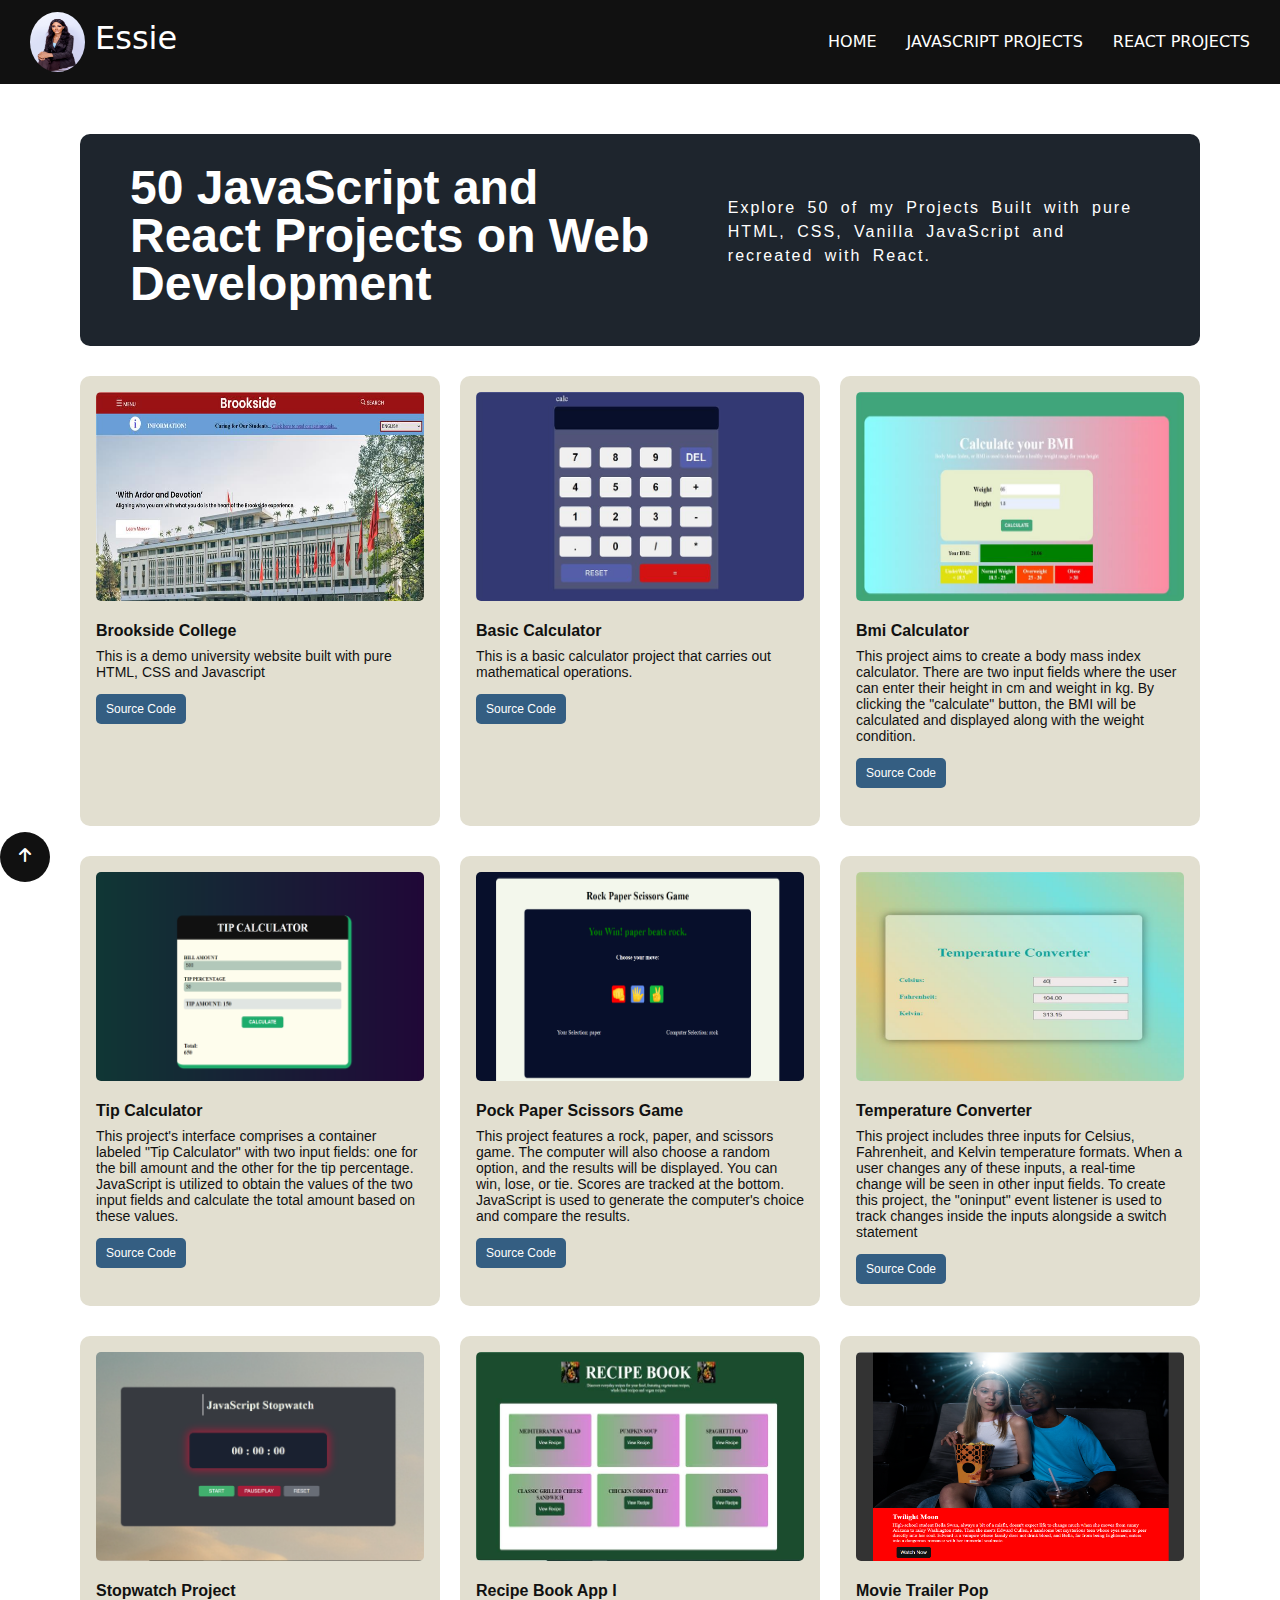
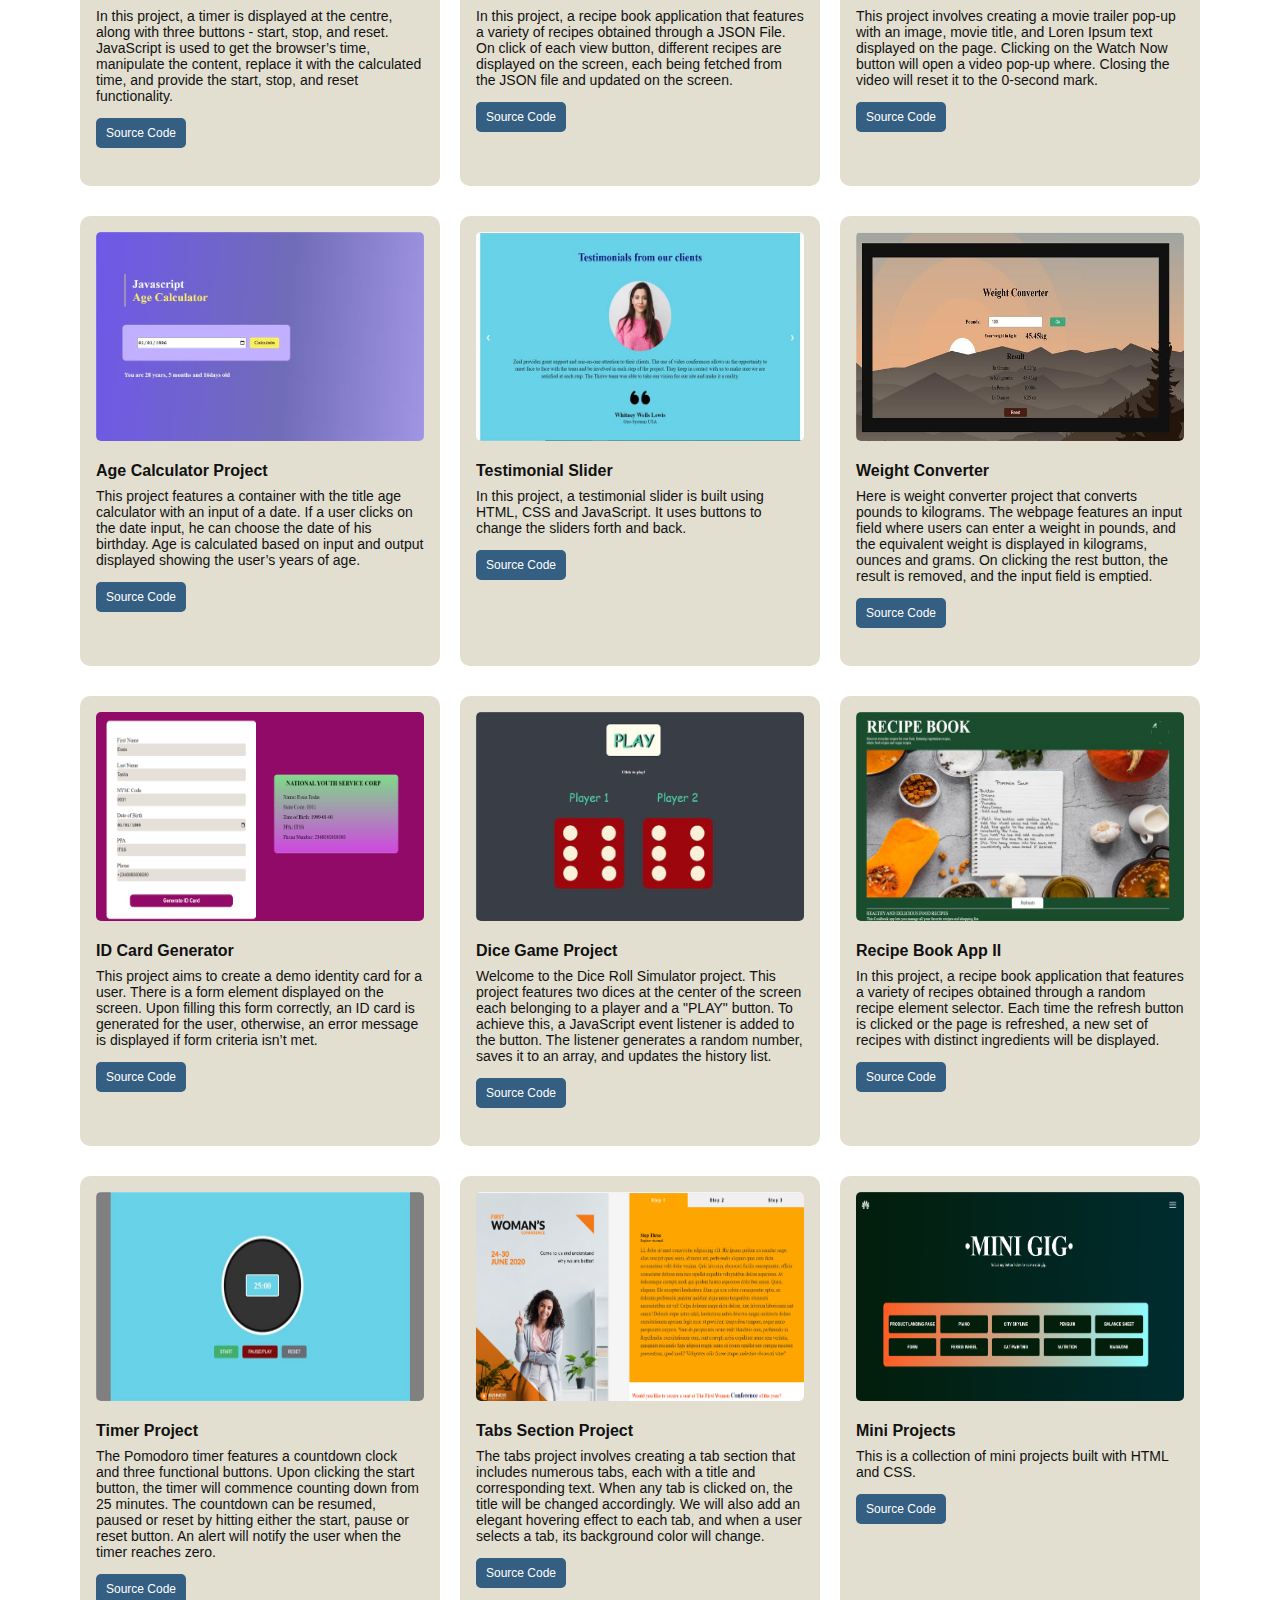
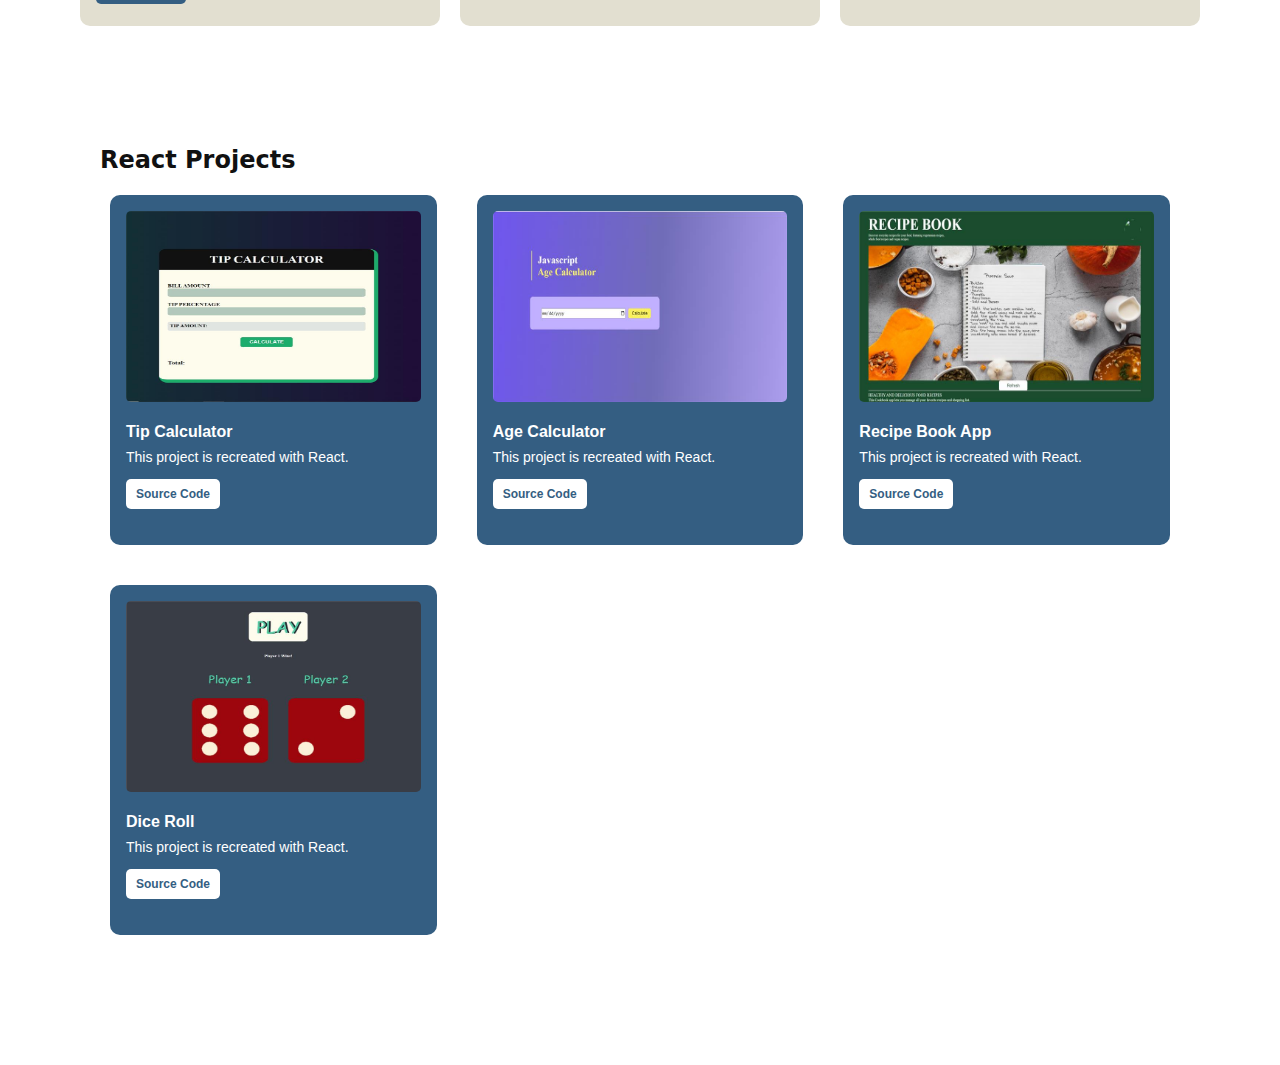
==== projects.html @ 8a85600b "Update projects.html" ====
<!DOCTYPE html>
<html lang="en">
<head>
    <meta charset="UTF-8">
    <meta name="viewport" content="width=device-width, initial-scale=1.0">
    <link rel="preconnect" href="https://fonts.googleapis.com">
    <link rel="preconnect" href="https://fonts.gstatic.com" crossorigin>
    <link href="https://fonts.googleapis.com/css2?family=EB+Garamond:ital,wght@0,400..800;1,400..800&display=swap" rel="stylesheet">
    
    <link href="https://cdn.jsdelivr.net/npm/bootstrap@5.3.3/dist/css/bootstrap.min.css" rel="stylesheet" integrity="sha384-QWTKZyjpPEjISv5WaRU9OFeRpok6YctnYmDr5pNlyT2bRjXh0JMhjY6hW+ALEwIH" crossorigin="anonymous">
    <link rel="stylesheet" href="https://cdnjs.cloudflare.com/ajax/libs/font-awesome/6.0.0-beta3/css/all.min.css">
    <link rel="icon" href="images/essie.jpg">
    <link rel="stylesheet" href="assets/css/styles.css">
    <link rel="stylesheet" href="assets/css/projects.css">
    <title>Essie/Projects</title>
</head>
<body>
    <div class="container-fluid">
        <div class="nav">
            <nav>
                <div class="flex">
                    <div class="navFlex">
                        <div class="img"><img class="logo" src="images/essie.jpg" alt=""></div>
                        <h2><a href="index.html" id="nametag">Essie</a></h2>
                    </div>
                    <div class="navFlex links">
                        <a href="index.html">HOME</a>
                        <a href="#jsprojects">JAVASCRIPT PROJECTS</a>
                        <a href="#reactprojects">REACT PROJECTS</a>
                    </div>
                </div>
            </nav>
        </div>

        <div class="page slideupward">
            <div class="explore">
                <h1>50 JavaScript and React Projects on Web Development</h1>
                <p>Explore 50 of my Projects Built with pure HTML, CSS, Vanilla JavaScript and recreated with React.</p>
            </div>

            <section class="jsProjects" id="jsprojects">
                <div class="jsProjectsGrid">
                    <div class="eachJsProject">
                        <div class="jsImage">
                            <img src="images/brookside1.jpg" class="img-fluid" alt="...">
                        </div>
                        <h2>Brookside College</h2>
                        <p>This is a demo university website built with pure HTML, CSS and Javascript</p>
                        <a href="https://github.com/Essietasha/Brookside-College" target="_blank">Source Code</a>
                    </div>

                    <div class="eachJsProject">
                        <div class="jsImage">
                            <img src="images/calc5.jpg" class="img-fluid" alt="...">
                        </div>
                        <h2>Basic Calculator</h2>
                        <p>This is a basic calculator project that carries out mathematical operations.</p>
                        <a href="https://github.com/Essietasha/50-PROJECTS-with-JavaScript/tree/main/Projects/calculator" target="_blank">Source Code</a>
                    </div>

                    <div class="eachJsProject">
                        <div class="jsImage">
                            <img src="images/bmicalc2.jpg" class="img-fluid" alt="...">
                        </div>
                        <h2>Bmi Calculator</h2>
                        <p>This project aims to create a body mass index calculator. There are two input fields where the user can enter their height in cm and weight in kg. By clicking the "calculate" button, the BMI will be calculated and displayed along with the weight condition.</p>
                        <a href="https://github.com/Essietasha/50-PROJECTS-with-JavaScript/tree/main/Projects/bmi-calculator" target="_blank">Source Code</a>
                    </div>

                    <div class="eachJsProject">
                        <div class="jsImage">
                            <img src="images/tipcalc3.png" class="img-fluid" alt="...">
                        </div>
                        <h2>Tip Calculator</h2>
                        <p>This project's interface comprises a container labeled "Tip Calculator" with two input fields: one for the bill amount and the other for the tip percentage. JavaScript is utilized to obtain the values of the two input fields and calculate the total amount based on these values.</p>
                        <a href="https://github.com/Essietasha/50-PROJECTS-with-JavaScript/tree/main/Projects/tip-calculator-project" target="_blank">Source Code</a>
                    </div>

                    <div class="eachJsProject">
                        <div class="jsImage">
                            <img src="images/rsp5.png" class="img-fluid" alt="...">
                        </div>
                        <h2>Pock Paper Scissors Game</h2>
                        <p>This project features a rock, paper, and scissors game. The computer will also choose a random option, and the results will be displayed. You can win, lose, or tie. Scores are tracked at the bottom. JavaScript is used to generate the computer's choice and compare the results.</p>
                        <a href="https://github.com/Essietasha/50-PROJECTS-with-JavaScript/tree/main/Projects/rock-paper-scissors" target="_blank">Source Code</a>
                    </div>

                    <div class="eachJsProject">
                        <div class="jsImage">
                            <img src="images/temperature2.jpg" class="img-fluid" alt="...">
                        </div>
                        <h2>Temperature Converter</h2>
                        <p>This project includes three inputs for Celsius, Fahrenheit, and Kelvin temperature formats. When a user changes any of these inputs, a real-time change will be seen in other input fields. To create this project, the "oninput" event listener is used to track changes inside the inputs alongside a switch statement </p>
                        <a href="https://github.com/Essietasha/50-PROJECTS-with-JavaScript/tree/main/Projects/temperature-converter" target="_blank">Source Code</a>
                    </div>

                    <div class="eachJsProject">
                        <div class="jsImage">
                            <img src="images/stopwatch1.png" class="img-fluid" alt="...">
                        </div>
                        <h2>Stopwatch Project</h2>
                        <p>In this project, a timer is displayed at the centre, along with three buttons - start, stop, and reset.  JavaScript is used to get the browser’s time, manipulate the content, replace it with the calculated time, and provide the start, stop, and reset functionality.</p>
                        <a href="https://github.com/Essietasha/50-PROJECTS-with-JavaScript/tree/main/Projects/stop-watch" target="_blank">Source Code</a>
                    </div>

                    <div class="eachJsProject">
                        <div class="jsImage">
                            <img src="images/recipejson1.jpg" class="img-fluid" alt="...">
                        </div>
                        <h2>Recipe Book App I</h2>
                        <p>In this project, a recipe book application that features a variety of recipes obtained through a JSON File. On click of each view button, different recipes are displayed on the screen, each being fetched from the JSON file and updated on the screen.</p>
                        <a href="https://github.com/Essietasha/50-PROJECTS-with-JavaScript/tree/main/Projects/recipe-book-app-json" target="_blank">Source Code</a>
                    </div>

                    <div class="eachJsProject">
                        <div class="jsImage">
                            <img src="images/movie1.png" class="img-fluid" alt="...">
                        </div>
                        <h2>Movie Trailer Pop</h2>
                        <p>This project involves creating a movie trailer pop-up with an image, movie title, and Loren Ipsum text displayed on the page. Clicking on the Watch Now button will open a video pop-up where. Closing the video will reset it to the 0-second mark. </p>
                        <a href="https://github.com/Essietasha/50-PROJECTS-with-JavaScript/tree/main/Projects/movie-trailer-popup" target="_blank">Source Code</a>
                    </div>

                    <div class="eachJsProject">
                        <div class="jsImage">
                            <img src="images/agecalc2.jpg" class="img-fluid" alt="...">
                        </div>
                        <h2>Age Calculator Project</h2>
                        <p>This project features a container with the title age calculator with an input of a date. If a user clicks on the date input, he can choose the date of his birthday. Age is calculated based on input and output displayed showing the user’s years of age.</p>
                        <a href="https://github.com/Essietasha/50-PROJECTS-with-JavaScript/tree/main/Projects/age-calculator" target="_blank">Source Code</a>
                    </div>

                    <div class="eachJsProject">
                        <div class="jsImage">
                            <img src="images/carousel1.jpg" class="img-fluid" alt="...">
                        </div>
                        <h2>Testimonial Slider</h2>
                        <p>In this project, a testimonial slider is built using HTML, CSS and JavaScript. It uses buttons to change the sliders forth and back.</p>
                        <a href="https://github.com/Essietasha/50-PROJECTS-with-JavaScript/tree/main/Projects/testimonial-slider" target="_blank">Source Code</a>
                    </div>

                    <div class="eachJsProject">
                        <div class="jsImage">
                            <img src="images/weight2.jpg" class="img-fluid" alt="...">
                        </div>
                        <h2>Weight Converter</h2>
                        <p>Here is weight converter project that converts pounds to kilograms. The webpage features an input field where users can enter a weight in pounds, and the equivalent weight is displayed in kilograms, ounces and grams. On clicking the rest button, the result is removed, and the input field is emptied. </p>
                        <a href="https://github.com/Essietasha/50-PROJECTS-with-JavaScript/tree/main/Projects/weight-converter" target="_blank">Source Code</a>
                    </div>
                    
                    <div class="eachJsProject">
                        <div class="jsImage">
                            <img src="images/idcard2.png" class="img-fluid" alt="...">
                        </div>
                        <h2>ID Card Generator</h2>
                        <p>This project aims to create a demo identity card for a user. There is a form element displayed on the screen. Upon filling this form correctly, an ID card is generated for the user, otherwise, an error message is displayed if form criteria isn’t met.  </p>
                        <a href="https://github.com/Essietasha/50-PROJECTS-with-JavaScript/tree/main/Projects/id-card-profiler" target="_blank">Source Code</a>
                    </div>

                    <div class="eachJsProject">
                        <div class="jsImage">
                            <img src="images/dicegame1.jpg" class="img-fluid" alt="...">
                        </div>
                        <h2>Dice Game Project</h2>
                        <p>Welcome to the Dice Roll Simulator project. This project features two dices at the center of the screen each belonging to a player and a "PLAY" button. To achieve this, a JavaScript event listener is added to the button. The listener generates a random number, saves it to an array, and updates the history list. </p>
                        <a href="https://github.com/Essietasha/50-PROJECTS-with-JavaScript/tree/main/Projects/dice-game" target="_blank">Source Code</a>
                    </div>

                    <div class="eachJsProject">
                        <div class="jsImage">
                            <img src="images/reciperandom2.jpg" class="img-fluid" alt="...">
                        </div>
                        <h2>Recipe Book App II</h2>
                        <p>In this project, a recipe book application that features a variety of recipes obtained through a random recipe element selector. Each time the refresh button is clicked or the page is refreshed, a new set of recipes with distinct ingredients will be displayed.</p>
                        <a href="https://github.com/Essietasha/50-PROJECTS-with-JavaScript/tree/main/Projects/recipe-book-app-random" target="_blank">Source Code</a>
                    </div>
                    
                    <div class="eachJsProject">
                        <div class="jsImage">
                            <img src="images/pomodorotimer1.jpg" class="img-fluid" alt="...">
                        </div>
                        <h2>Timer Project</h2>
                        <p>The Pomodoro timer features a countdown clock and three functional buttons. Upon clicking the start button, the timer will commence counting down from 25 minutes. The countdown can be resumed, paused or reset by hitting either the start, pause or reset button. An alert will notify the user when the timer reaches zero.</p>
                        <a href="https://github.com/Essietasha/50-PROJECTS-with-JavaScript/tree/main/Projects/pomodoro-timer-project" target="_blank">Source Code</a>
                    </div>

                    <div class="eachJsProject">
                        <div class="jsImage">
                            <img src="images/conference4.png" class="img-fluid" alt="...">
                        </div>
                        <h2>Tabs Section Project</h2>
                        <p>The tabs project involves creating a tab section that includes numerous tabs, each with a title and corresponding text. When any tab is clicked on, the title will be changed accordingly. We will also add an elegant hovering effect to each tab, and when a user selects a tab, its background color will change. </p>
                        <a href="https://github.com/Essietasha/50-PROJECTS-with-JavaScript/tree/main/Projects/tabs-section" target="_blank">Source Code</a>
                    </div>

                    <div class="eachJsProject">
                        <div class="jsImage">
                            <img src="images/minigig.png" class="img-fluid" alt="...">
                        </div>
                        <h2>Mini Projects</h2>
                        <p>This is a collection of mini projects built with HTML and CSS.</p>
                        <a href="https://github.com/Essietasha/Mini-Gig" target="_blank">Source Code</a>
                    </div>


                </div>
            </section>


            <section class="reactProjects" id="reactprojects">
                <h1>React Projects</h1>
                <div class="reactProjectsGrid">
                    <div class="eachReactProject">
                        <div class="reactImage">
                            <img src="images/tipcalc1.jpg" class="img-fluid" alt="...">
                        </div>
                        <h2>Tip Calculator</h2>
                        <p>This project is recreated with React.</p>
                        <a href="#" target="_blank">Source Code</a>
                    </div>

                    <div class="eachReactProject">
                        <div class="reactImage">
                            <img src="images/agecalc1.jpg" class="img-fluid" alt="...">
                        </div>
                        <h2>Age Calculator</h2>
                        <p>This project is recreated with React.</p>
                        <a href="#" target="_blank">Source Code</a>
                    </div>

                    <div class="eachReactProject">
                        <div class="reactImage">
                            <img src="images/reciperandom2.jpg" class="img-fluid" alt="...">
                        </div>
                        <h2>Recipe Book App</h2>
                        <p>This project is recreated with React.</p>
                        <a href="#" target="_blank">Source Code</a>
                    </div>

                    <div class="eachReactProject">
                        <div class="reactImage">
                            <img src="images/dicegame5.jpg" class="img-fluid" alt="...">
                        </div>
                        <h2>Dice Roll</h2>
                        <p>This project is recreated with React.</p>
                        <a href="#" target="_blank">Source Code</a>
                    </div>

                    

                </div>
            </section>
        </div>
        <div class="navigateUp"><a href="#"><i class="fa-solid fa-arrow-up"></i></a></div>
    </div>
    <script src="assets/js/script.js"></script>
</body>
</html>
---- assets/css/styles.css ----
*{
    margin: 0;
    padding: 0;
    box-sizing: border-box;
}

.container-fluid{
    padding: 0;
}

body, html { 
    overflow-x: hidden;
}


body{
    background-color: #EADBC8;
    color: #ffffff;
}


nav{
    min-width: 100%;
    background-color: #111;
    padding: 12px 30px;
}

.flex{
    display: flex;
    justify-content: space-between;
    align-items: center;
}

.navFlex{
    display: flex;
    justify-content: flex-start;
    align-items: center;
    gap: 10px;
}

.navFlex.links{
    gap: 30px;
    position: fixed;
    right: 2%;
}

.navFlex a{
    color: #ffffff;
    text-decoration: none;
}

.navFlex a:hover{
    border-bottom: 1px solid #ffffff;
}

.navFlex h2 a:hover{
    border-bottom: none;
}


.logo{
    height: 60px;
    width: 55px;
    border-radius: 50%;
}

section.intro{
    background-color: #EADBC8;
    padding: 100px;
    color: #111;
}

.introName{
    font-size: 50px;
    letter-spacing: 1rem;
    font-weight: bold;
}

.hrFlex{
    display: flex;
    justify-content: flex-start;
    align-items: center;
    gap: 10px;
}

.hrFlex hr{
    height: 100px;
    width: 2px;
    background-color: #111;
    color: #ffffff;
}

.hrFlex p{
    font-size: 20px;
    padding-right: 100px;
}

.socials{
    display: flex;
    gap: 10px;
    margin-top: 30px;
}

.social:hover{
    background-color: #ffffff;
}

.social{
    width: 30px;
    height: 30px;
    border-radius: 50%;
    background-color: #111;
    display: flex;
    justify-content: center;
    align-items: center;
}

.navDownArrow{
    margin-top: 40px;
    text-align: center;
    display: flex;
    justify-content: center;
    align-items: center;
}

.navDownArrow .navCircle{
    width: 60px;
    height: 60px;
    border-radius: 50%;
    border: 2px solid #111;
    display: flex;
    justify-content: center;
    align-items: center;
    text-align: center;
    cursor: pointer;
}



.navDownArrow .navCircle:hover{
    border: 2px solid #345e82;
    transition: 0.5s ease-in-out;
}

.fa-angle-down{
    text-align: center;
    color: #111;
    font-size: 30px;
    width: 100%;
    height: 100%;
}

section.projects{
    background-color: #FFF6E9;
    margin-top: 10px;
    color: #111;
    font-weight: bold;
    font-size: 12px;
    padding-left: 10px;
    padding-bottom: 50px;
    overflow: hidden;
    width: 100%;
}

.projectsGrid{
    display: grid;
    grid-template-columns: 20% 80%;
    justify-content: flex-end;
    align-items: center;
    height: 40px;
}

.project{
    height: 100%;
    width: 100%;
}

#javascript{
    padding-top: 10px;
    cursor: pointer;
}

#react{
    background-color: #171b20;
    color: #ffffff;
    padding-left: 10px;
    padding-top: 10px;
    cursor: pointer;
}

.jsReactFlex{
    display: flex;
}
.box{
    min-width: 100%;
}

.dots{
    display: flex;
    justify-content: center;
    align-items: center;
    gap: 10px;
}

.dot{
    height: 8px;
    width: 8px;
    border-radius: 50%;
    border: 1px solid #006989;
}

.javascriptProjects h2{
    margin-top: 50px;
    text-align: center;
    font-size: 3rem;
    color: #006989;
}

.design{
    text-align: center;
    margin: 30px 50px;
    font-size: 1.2rem;
    font-weight: 100;
    font-family: "Poppins", sans-serif;
}

.viewAllBtn{
    display: flex;
    justify-content: center;
    align-items: center;
}

.viewAllBtn button{
    cursor: pointer;
    background-color: #006989;
    border-radius: 5px;
    padding: 10px 20px;
    border: none;
    color: #ffffff;
    font-weight: bold;
}

.viewAllBtn a{
    color: #ffffff;
    text-decoration: none;
}

.viewAllBtn button:hover{
    background-color: #333;
    color: #ffffff;
    transition: 1s ease-in-out;
}

.jsGrid{
    display: grid;
    grid-template-columns: repeat(2, 1fr);
    justify-content: center;
    align-items: center;
    gap: 30px;
    margin: 40px 30px;
}

.jsProject{
    padding: 20px;
    background-color: #FFF6E9;
    border: 2px solid gray;
    border-radius: 5px;
    margin-top: 20px;
}

.jsProject a{
    text-decoration: none;
}

.jsProject h3{
    text-align: center;
    font-weight: bold;
    font-size: 18px;
    padding: 10px 0px;
}

.projectDetails p{
    font-weight: normal;
}

.projectDetails a{
    text-decoration:none;
}

.projectDetails .github{
    text-decoration:underline;
}

.reactProjects{
    padding: 20px;
}

.eachReactProject{
    margin: 10px;
}

.reactProjectsGrid{
    display: grid;
    grid-template-columns: repeat(3, 1fr);
    justify-content: center;
    align-items: center;
    gap: 10px;
}

.reactProjects h1{
    margin-top: 30px;
    margin-bottom: 10px;
    font-weight: bold;
    font-size: 1.5rem;
}

.eachReactProject{
    height: 350px;
    background-color: #345e82;
    color: #ffffff;
    border-radius: 10px;
    font-family: "Poppins", sans-serif;
    padding: 1rem;
}

.reactImage{
    height: 60%;
    width: 100%;
}

.reactImage img{
    height: 100%;
    width: 100%;
}

.eachReactProject h2{
    font-size: 1rem;
    font-weight: bold;
    margin-top: 20px;
}

.eachReactProject p{
    line-height: normal;
    font-size: 14px;
}

.eachReactProject a{
    background-color: #ffffff;
    padding: 8px 10px;
    border-radius: 5px;
    text-decoration: none;
    color: #345e82;
    font-size: 12px;
    font-weight: bold;
}

.slides{
    display: flex;
    transition: transform 0.5s ease;
}

.slide img{
    height: 100%;
    width: 100%;
}
.slide{
    text-align: center;   
    display: none;
    /* height: 80%; */
    width: 100%;
}

.slideII img{
    height: 100%;
    width: 100%;
}
.slideII{
    text-align: center;   
    display: none;
    width: 100%;
}


.slideIII img{
    height: 100%;
    width: 100%;
}

.slideIII{
    text-align: center;   
    display: none;
    width: 100%;
}


.slideIIII img{
    height: 100%;
    width: 100%;
}
.slideIIII{
    text-align: center;   
    display: none;
    width: 100%;
}

#about{
    background: linear-gradient(90deg,  #1e252d,#345e82, #1e252d);
    color: #fff;
    padding: 50px 0px;
}

.aboutImgDiv{
    display: flex;
    justify-content: center;
    align-items: center;
    text-align: center;
}

.aboutImg{
    width: 200px;
    height: 200px;
    border-radius: 50%;
}

#about p{
    padding: 20px 100px;
    font-size: 20px;
    font-family: "Poppins", sans-serif;
}

.viewResumeBtn a{
    color: #ffffff;
    text-decoration: none;
}

#contact{
    background-color: rgb(26, 24, 24);
    padding: 5rem 8rem;
    color:  rgb(236, 231, 225);
}

#contact h1{
    font-size: 10rem;
    margin-bottom: 2rem;
    font-family: "EB Garamond", serif;
    font-weight: 300;
    font-style: normal;
}

#contact a{
    color:  rgb(236, 231, 225);
}

#contact p{
    font-size: 14px;
}

#contact .phone{
    margin-top: -12px;
}

#contact .socials{
    margin-bottom: 30px;
}

#contact .social:hover{
    background-color: #345e82;
}

.viewResume{
    display: flex;
    justify-content: center;
    align-items: center;
}

.viewResume button{
    cursor: pointer;
    background-color: #006989;
    border-radius: 5px;
    padding: 10px 20px;
    border: none;
    color: #ffffff;
    font-weight: bold;
}

.viewResume button:hover{
    background-color: #333;
    color: #ffffff;
    transition: 1s ease-in-out;
}

.navigateUp{
    width: 50px;
    height: 50px;
    border-radius: 50%;
    background-color: #111;
    color: #ffffff;
    text-align: center;
    position: fixed;
    bottom: 2%;
    cursor: pointer;
}

.navigateUp a{
    color: #ffffff;
}

.fa-arrow-up{
    text-align: center;
    margin-top: 30%;
    width: 100%;
    height: 100%;
}

.navButtons{
    display: flex;
    justify-content: center;
    align-items: center; 
    margin-bottom: 5px;
}

.navButtons div{
    background-color: #345e82;
    width: 100%;
    height: 30px;
    display: flex;
    justify-content: center;
    align-items: center;
}

.previousBtn, .nextBtn{
    cursor: pointer;
    color: #fff;
    font-weight: bold;
    font-size: 20px;
    transition: 0.6s ease;
    user-select: none;
}

.nextBtn{
    right: 0;
    border-radius: 3px 0 0 3px;
    padding-right: 20px;
}

.previousBtn:hover, .nextBtn:hover{
    color: #111;
}

.slideup{
    animation: slideUp 2s ease normal;
}

.slideabove{
    animation: slideAbove 2s ease normal;
}

.textslide{
    animation: textSlide 2s ease normal;
}

.slidein{
    animation: slideIn 3s ease forwards;
}

.repeatslide{
    animation: repeatSlide 2s ease normal;
}

@keyframes slideUp{
    from {
        transform: translateY(0.5%);
        opacity: 0;
    }
    to {
        transform: translateY(0);
        opacity: 1;
    }
}

@keyframes textSlide{
    from {
        transform: translateY(50%);
        opacity: 0;
    }
    to {
        transform: translateY(0);
        opacity: 1;
    }
}

@keyframes slideIn{
    from {
        transform: translateX(-100%);
        opacity: 0;
    }
    to {
        transform: translateX(0%);
        opacity: 1;
    }
}

@keyframes slideAbove{
    from {
        transform: translateY(50%);
        opacity: 0;
    }
    to {
        transform: translateY(-8%);
        opacity: 1;
    }
}

@keyframes repeatSlide{
    from {
        transform: translateY(0.5%);
        opacity: 0;
    }
    to {
        transform: translateY(0);
        opacity: 1;
    }
}



@media (max-width: 768px){

    section.intro{
        padding: 100px 30px 50px;
        /* padding: 30px; */
    }

    .navFlex.links{
        gap: 20px;
    }

    #nametag a{
       font-size: 25px;
    }

    #navDivEl a{
        font-size: 12px;
    }

    .introName{
        font-size: 32px;
        letter-spacing: 1rem;
    }

    .hrFlex hr{
        height: 150px;
    }
    
    .hrFlex p{
        font-size: 16px;
        padding-right: 100px;
    }

    .socials{
        margin-top: 2px;
    }
    
    .navDownArrow .navCircle{
        width: 40px;
        height: 40px;
    }
    
    .fa-angle-down{
        font-size: 20px;
    }

    section.projects{
        margin-top: 20px;
    }
    
    .projectsGrid{
        grid-template-columns: 30% 70%;
    }
    
    .dots{
        gap: 5px;
    }
    
    .javascriptProjects h2{
        font-size: 2rem;
    }
    
    .design{
        margin: 30px 10px;
        font-size: 1rem;
    }
    
    .viewAllBtn button{
        padding: 10px;
    }

    .jsGrid{
        display: block;
    }

    
    .reactProjectsGrid{
        display: block;
    }
    
    .reactProjects h1{
        margin-top: 20px;
        font-size: 1.2rem;
    }
    
    #about p{
        padding: 20px 30px;
        font-size: 16px;
    }
      
    #contact{
        padding: 5rem 3rem;
    }
    
    #contact h1{
        font-size: 7rem;
    }
    
    
    #contact p{
        font-size: 12px;
    }
    
    #contact .socials{
        margin-bottom: 20px;
    }
     
    .navigateUp{
        width: 40px;
        height: 40px;
    }
    
}
---- assets/css/projects.css ----
*{
    margin: 0;
    padding: 0;
}
.container-fluid{
    background-color: #ffffff;
}

.navFlex.links{
    position: static;
}

.page{
    background-color: #ffffff;
    color: #111;
    padding: 50px 80px;
}

.explore{
    background-color: #1e252d;
    color: #ffffff;
    display: flex;
    justify-content: center;
    align-items: center;
    padding: 30px 50px;
    font-family: "Poppins", sans-serif;
    border-radius: 10px;
}

.explore h1{
    font-size: 3rem;
    font-weight: bold;
    line-height: 3rem;
    padding-right: 50px;
}

.explore p{
    font-size: 1rem;
    font-weight: normal;
    line-height: 1.5rem;
    letter-spacing: 2px;
    word-spacing: 5px;
}

.jsProjects{
    margin: 30px 0px;
}
.jsProjectsGrid{
    display: grid;
    grid-template-columns: repeat(3, 1fr);
    justify-content: center;
    align-items: center;
    gap: 30px 20px;
}

.eachJsProject{
    height: 450px;
    background-color: #E2DFD0;
    border-radius: 10px;
    font-family: "Poppins", sans-serif;
    padding: 1rem;
}

.jsImage{
    height: 50%;
    width: 100%;
}

.jsImage img{
    height: 100%;
    width: 100%;
    border-radius: 5px;
}

.eachJsProject h2{
    font-size: 1rem;
    font-weight: bold;
    margin-top: 20px;
}

.eachJsProject p{
    line-height: normal;
    font-size: 14px;
}

.eachJsProject a{
    background-color: #345e82;
    padding: 8px 10px;
    border-radius: 5px;
    text-decoration: none;
    color: #ffffff;
    font-size: 12px;
}

.reactProjects{
    margin: 50px 0px;
}
.reactProjectsGrid{
    display: grid;
    grid-template-columns: repeat(3, 1fr);
    justify-content: center;
    align-items: center;
    gap: 20px;
}

.reactProjects h1{
    margin-top: 50px;
    margin-bottom: 10px;
    font-weight: bold;
}

.eachReactProject{
    height: 350px;
    background-color: #345e82;
    color: #ffffff;
    border-radius: 10px;
    font-family: "Poppins", sans-serif;
    padding: 1rem;
}

.reactImage{
    height: 60%;
    width: 100%;
}

.reactImage img{
    height: 100%;
    width: 100%;
    border-radius: 5px;
}

.eachReactProject h2{
    font-size: 1rem;
    font-weight: bold;
    margin-top: 20px;
}

.eachReactProject p{
    line-height: normal;
    font-size: 14px;
}

.eachReactProject a{
    background-color: #ffffff;
    padding: 8px 10px;
    border-radius: 5px;
    text-decoration: none;
    color: #345e82;
    font-size: 12px;
    font-weight: bold;
}

.slideupward{
    animation: slideUpward 2s ease normal;
}

@keyframes slideUpward{
    from {
        transform: translateY(0.5%);
        opacity: 0;
    }
    to {
        transform: translateY(0);
        opacity: 1;
    }
}

@media (max-width: 600px ){
    .page{
        padding: 50px 30px;
    }

    .navFlex a{
        font-size: 0.7rem;
    }

    #nametag{
        font-size: 1.4rem;
    }

    .jsProjectsGrid{
        display: block;
    }

    .reactProjectsGrid{
        display: block;
    }

    .explore{
        padding: 10px ;
    }
    
    .explore h1{
        font-size: 2rem;
        line-height: 2rem;
    }
    
    .explore p{
        font-size: 0.8rem;
        line-height: 1.5rem;
        letter-spacing: 1px;
        word-spacing: 3px;
    }

    .eachJsProject{
        height: 350px;
        padding: 0.5rem;
        margin-top: 20px;
    }
    
    .eachJsProject h2{
        font-size: 1rem;
        font-weight: bold;
        margin-top: 20px;
    }
    
    .eachJsProject p{
        line-height: normal;
        font-size: 12px;
    }
    
    .reactProjects{
        margin: 30px 0px;
    }

    .eachReactProject{
        height: 350px;
        margin-top: 20px;
    }

}

@media (min-width: 601px ) and (max-width: 768px){
    .page{
        padding: 50px 30px;
    }
    
    .explore{
        padding: 10px ;
    }
    
    .explore h1{
        font-size: 2rem;
        line-height: 2rem;
    }
    
    .explore p{
        font-size: 0.8rem;
        line-height: 1.5rem;
        letter-spacing: 1px;
        word-spacing: 3px;
    }
    
    .jsProjectsGrid{
        display: grid;
        grid-template-columns: repeat(2, 1fr);
        gap: 10px;
    }
    
    .eachJsProject{
        height: 450px;
        padding: 0.5rem;
        margin-top: 20px;
    }
    
    .eachJsProject h2{
        font-size: 1rem;
        font-weight: bold;
        margin-top: 20px;
    }
    
    .eachJsProject p{
        line-height: normal;
        font-size: 12px;
    }
    
    .reactProjects{
        margin: 30px 0px;
    }

    .reactProjectsGrid{
        display: grid;
        grid-template-columns: repeat(2, 1fr);
        gap: 10px;
    }

    .eachReactProject{
        height: 350px;
    }
}
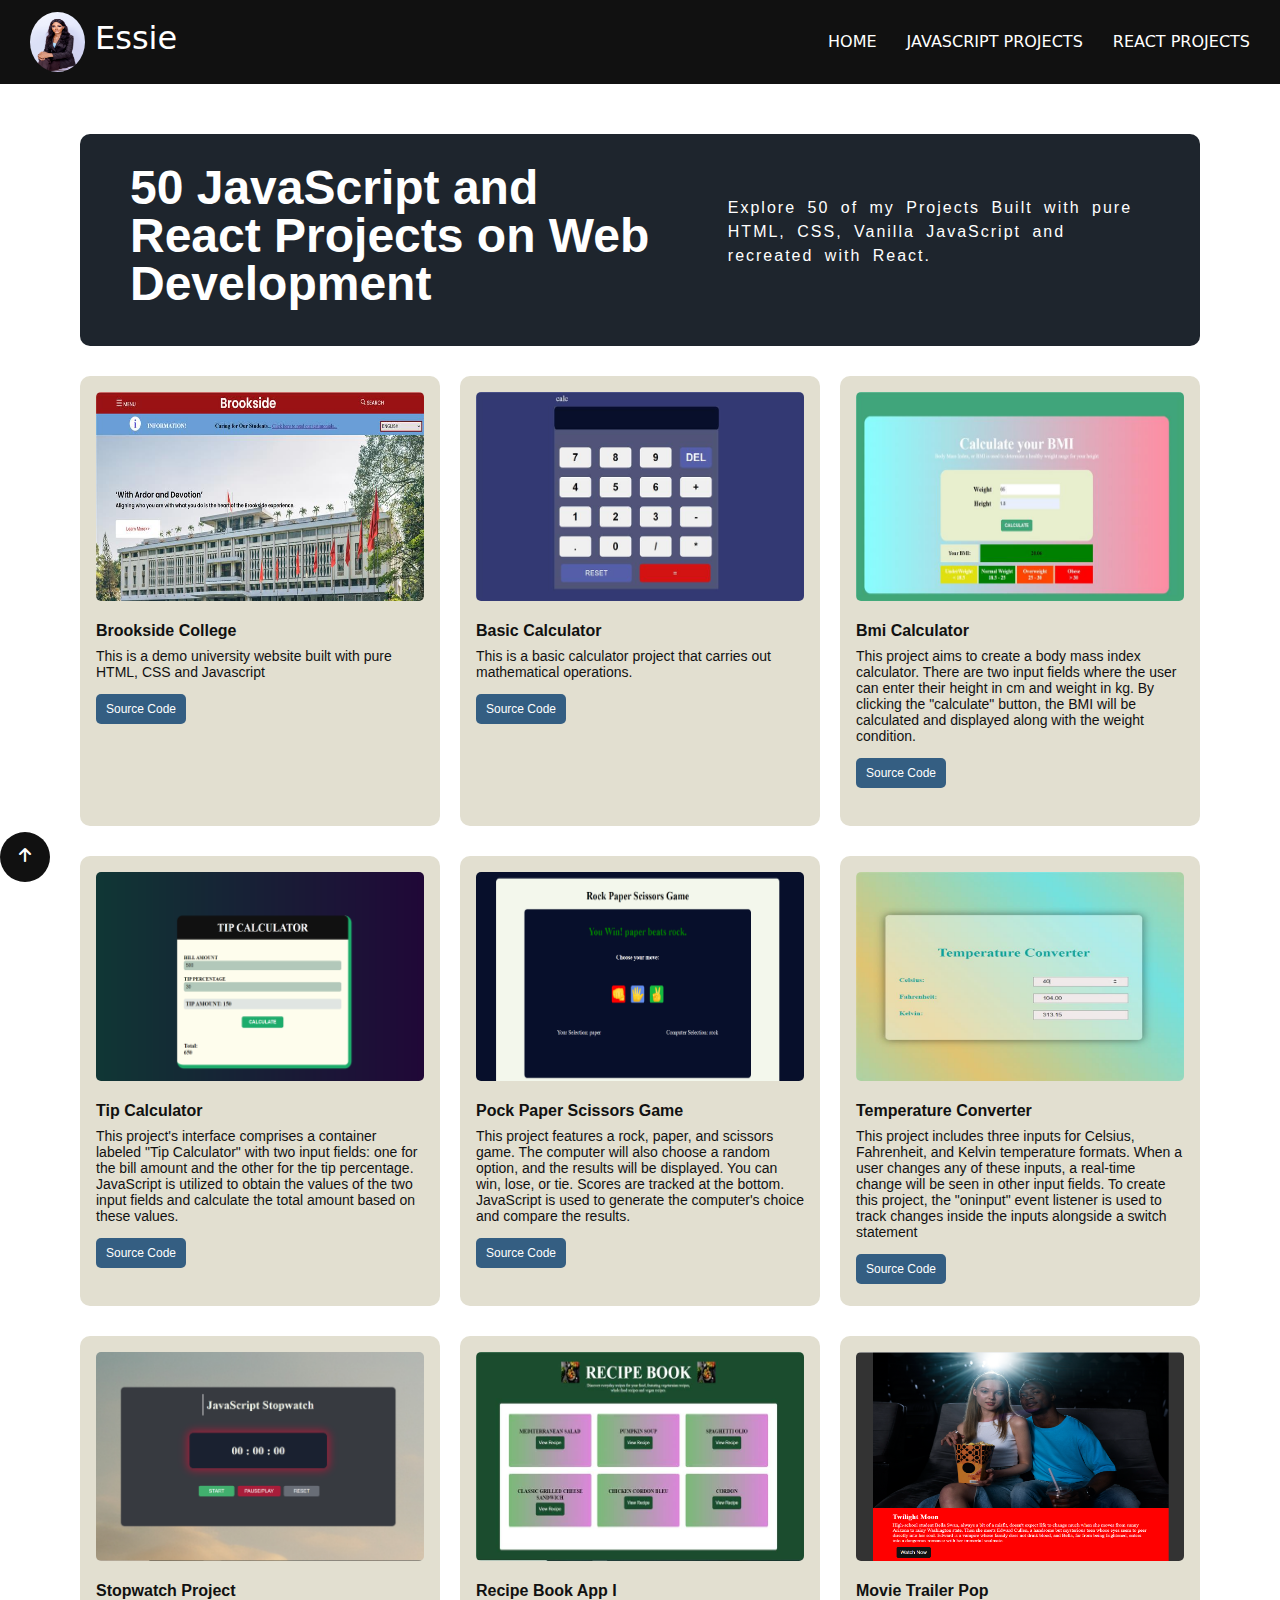
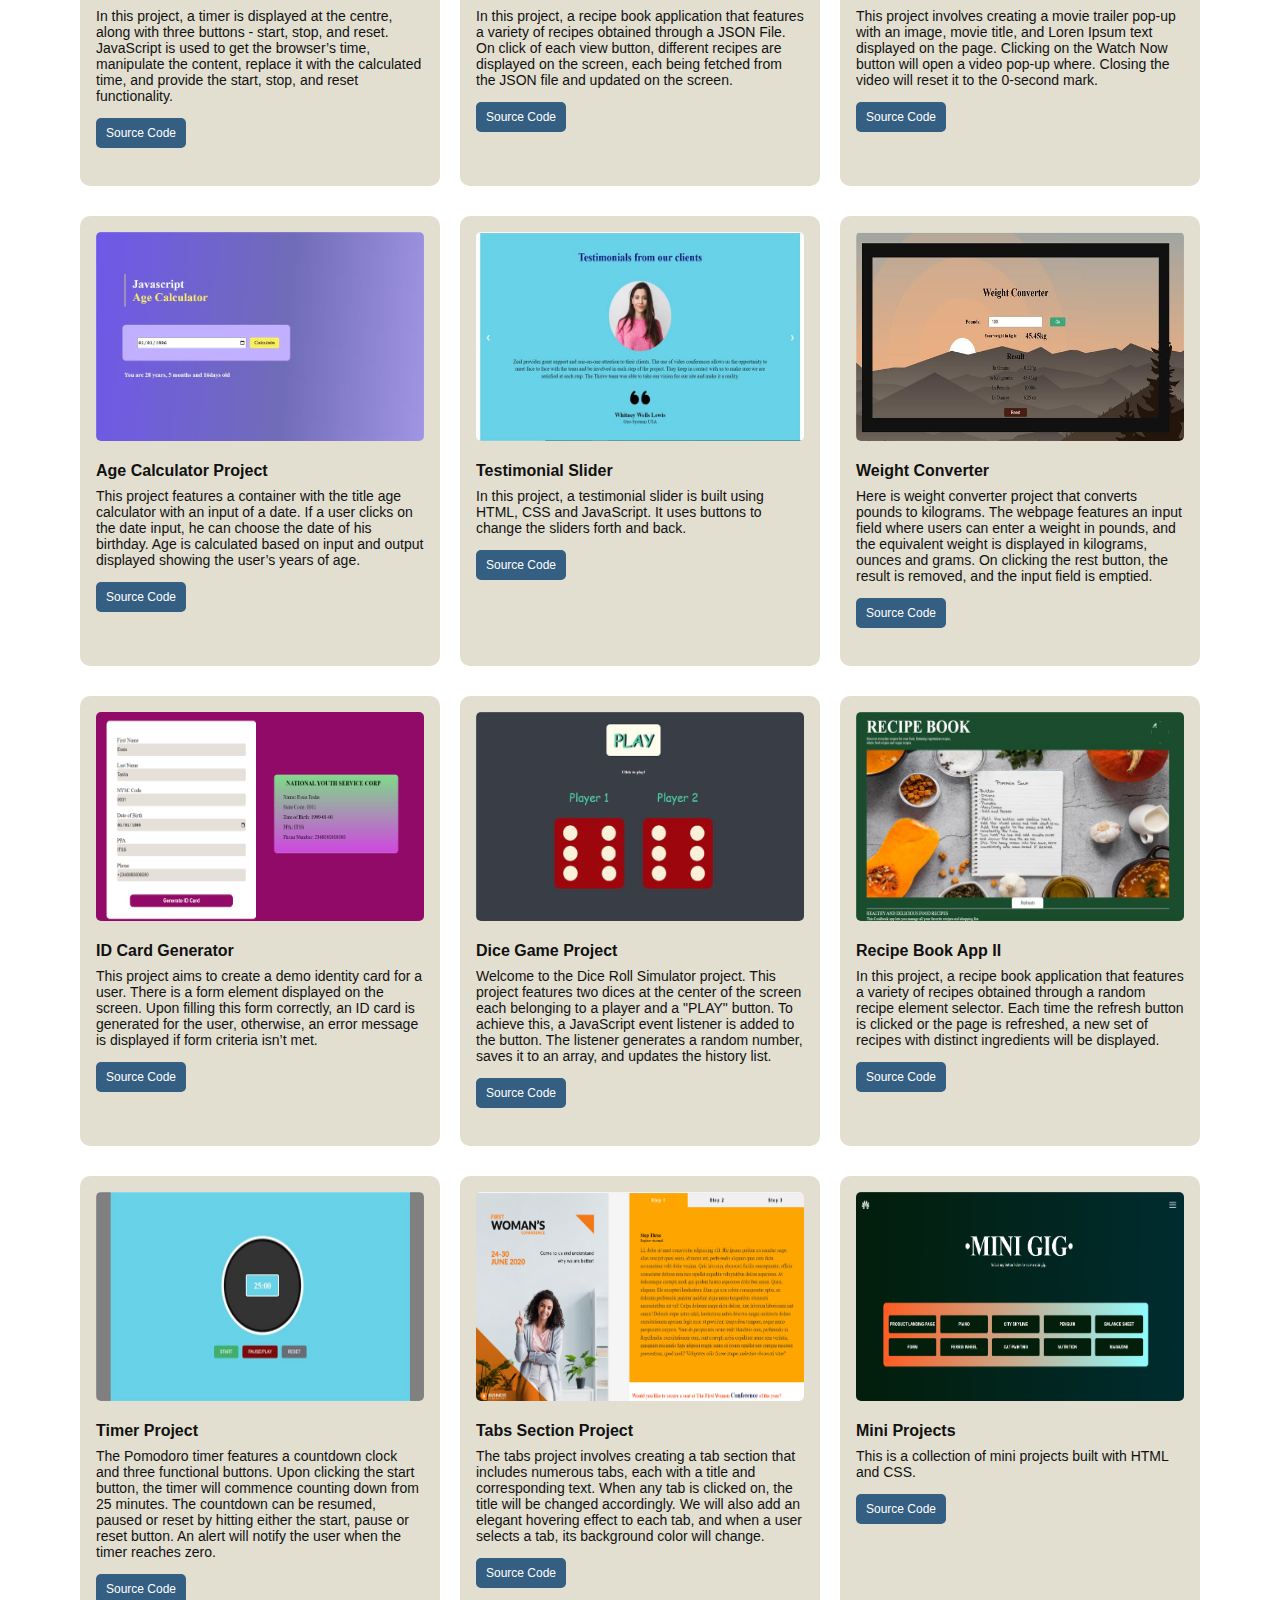
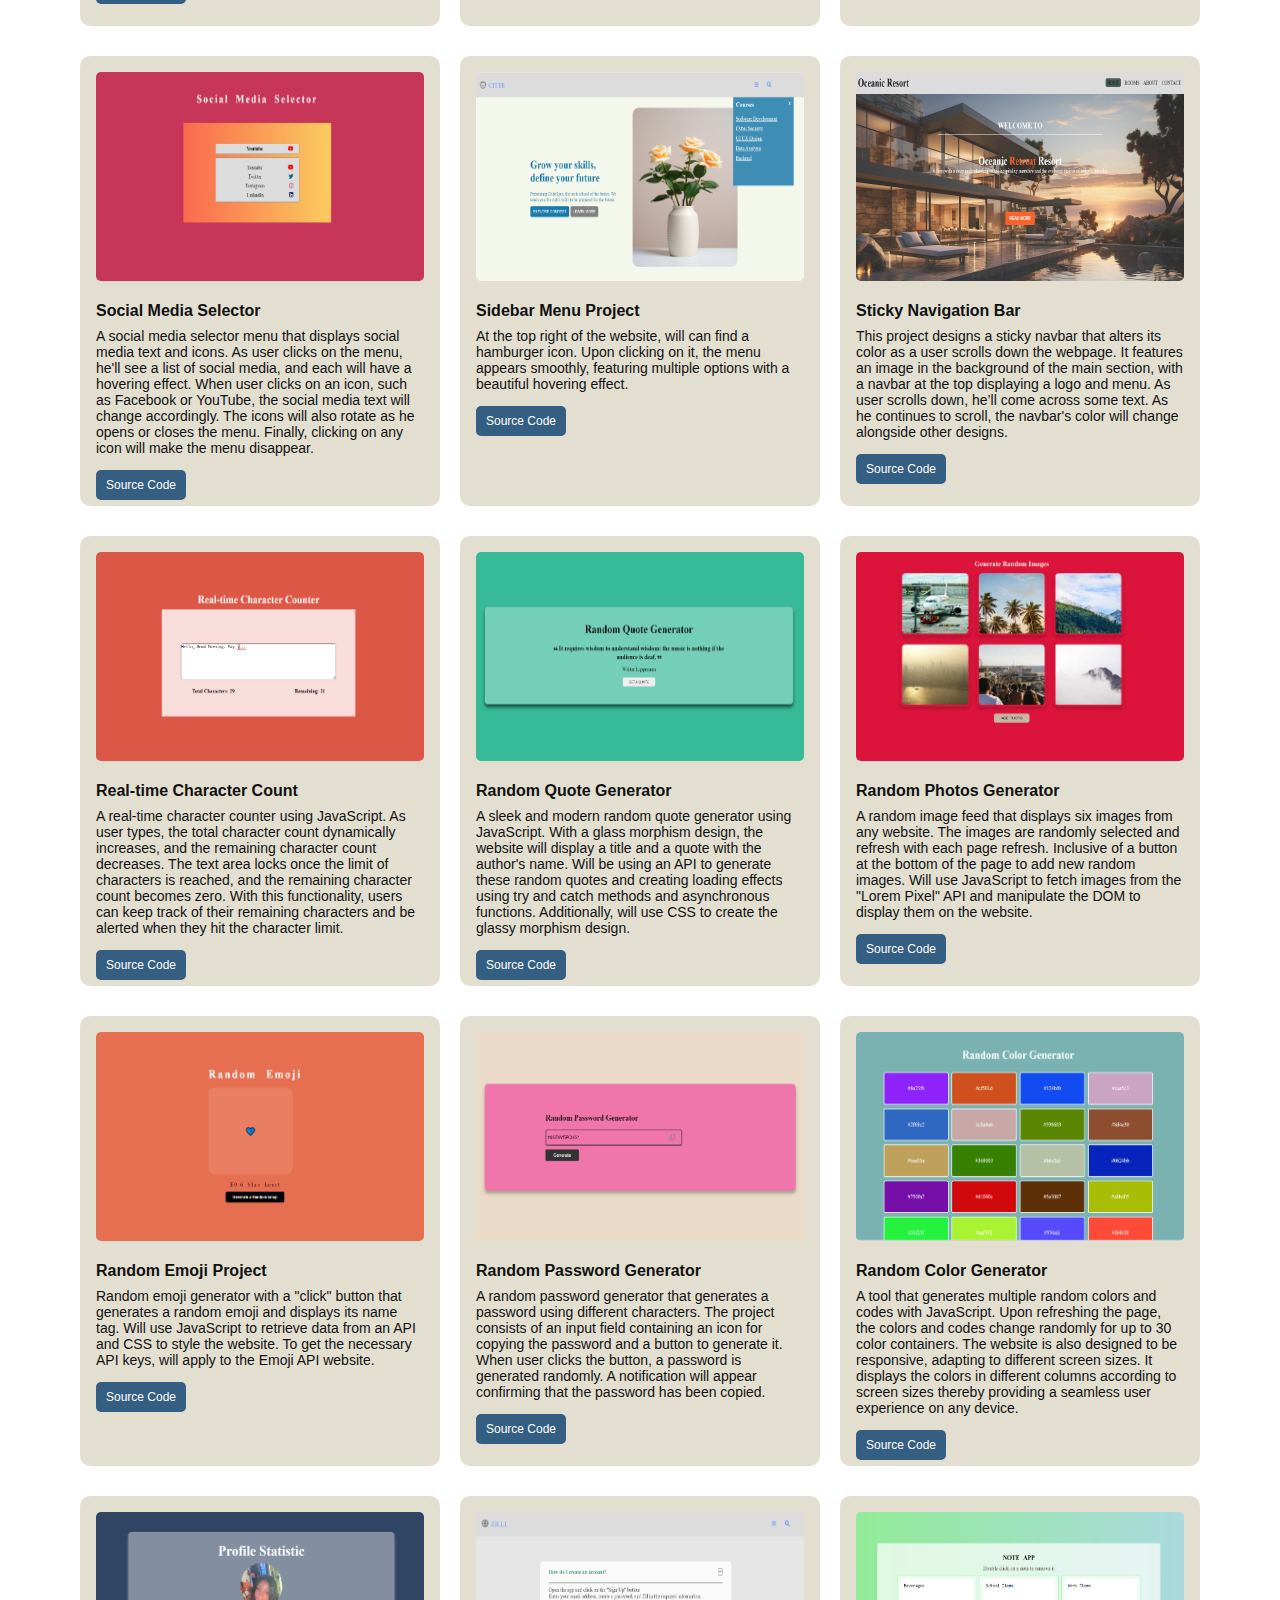
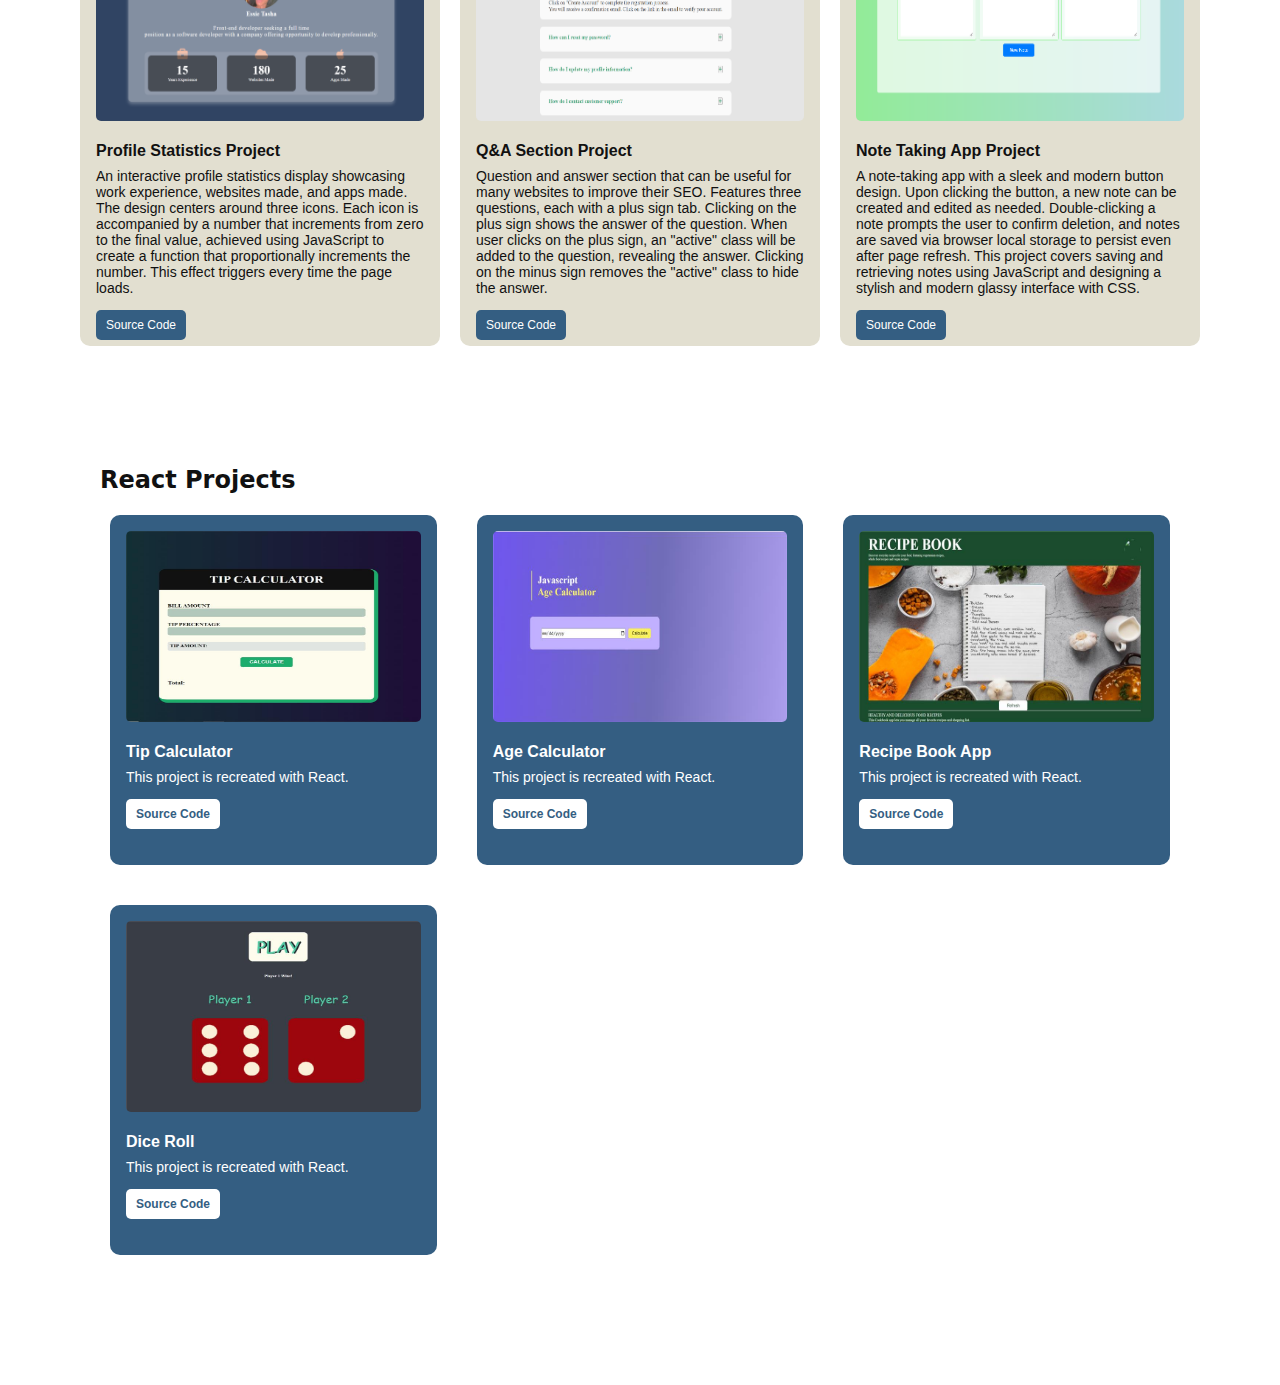
==== commit f09d7655: "Update projects.html" ====
--- a/projects.html
+++ b/projects.html
@@ -202,6 +202,113 @@
                         <a href="https://github.com/Essietasha/Mini-Gig" target="_blank">Source Code</a>
                     </div>
 
+                    <div class="eachJsProject">
+                        <div class="jsImage">
+                            <img src="images/socialmedia.png" class="img-fluid" alt="...">
+                        </div>
+                        <h2>Social Media Selector</h2>
+                        <p>A social media selector menu that displays social media text and icons. As user clicks on the menu, he'll see a list of social media, and each will have a hovering effect. When user clicks on an icon, such as Facebook or YouTube, the social media text will change accordingly. The icons will also rotate as he opens or closes the menu. Finally, clicking on any icon will make the menu disappear.</p>
+                        <a href="https://github.com/Essietasha/50-PROJECTS-with-JavaScript/tree/main/Projects/social-media-selector-menu-project" target="_blank">Source Code</a>
+                    </div>
+
+                    <div class="eachJsProject">
+                        <div class="jsImage">
+                            <img src="images/sidebarmenu.png" class="img-fluid" alt="...">
+                        </div>
+                        <h2>Sidebar Menu Project</h2>
+                        <p>At the top right of the website, will can find a hamburger icon. Upon clicking on it, the menu appears smoothly, featuring multiple options with a beautiful hovering effect.</p>
+                        <a href="https://github.com/Essietasha/50-PROJECTS-with-JavaScript/tree/main/Projects/sidebar-menu-project" target="_blank">Source Code</a>
+                    </div>
+
+                    <div class="eachJsProject">
+                        <div class="jsImage">
+                            <img src="images/stickynavbar.png" class="img-fluid" alt="...">
+                        </div>
+                        <h2>Sticky Navigation Bar</h2>
+                        <p>This project designs a sticky navbar that alters its color as a user scrolls down the webpage. It features an image in the background of the main section, with a navbar at the top displaying a logo and menu. As user scrolls down, he’ll come across some text. As he continues to scroll, the navbar's color will change alongside other designs.</p>
+                        <a href="https://github.com/Essietasha/50-PROJECTS-with-JavaScript/tree/main/Projects/sticky-navbar" target="_blank">Source Code</a>
+                    </div>
+
+                    <div class="eachJsProject">
+                        <div class="jsImage">
+                            <img src="images/realtimechar.png" class="img-fluid" alt="...">
+                        </div>
+                        <h2>Real-time Character Count</h2>
+                        <p>A real-time character counter using JavaScript. As user types, the total character count dynamically increases, and the remaining character count decreases. The text area locks once the limit of characters is reached, and the remaining character count becomes zero. With this functionality, users can keep track of their remaining characters and be alerted when they hit the character limit.</p>
+                        <a href="https://github.com/Essietasha/50-PROJECTS-with-JavaScript/tree/main/Projects/real-time-character" target="_blank">Source Code</a>
+                    </div>
+
+                    <div class="eachJsProject">
+                        <div class="jsImage">
+                            <img src="images/randomquote.png" class="img-fluid" alt="...">
+                        </div>
+                        <h2>Random Quote Generator</h2>
+                        <p>A sleek and modern random quote generator using JavaScript. With a glass morphism design, the website will display a title and a quote with the author's name. Will be using an API to generate these random quotes and creating loading effects using try and catch methods and asynchronous functions. Additionally, will use CSS to create the glassy morphism design.</p>
+                        <a href="https://github.com/Essietasha/50-PROJECTS-with-JavaScript/tree/main/Projects/random-quote-generator" target="_blank">Source Code</a>
+                    </div>
+
+                    <div class="eachJsProject">
+                        <div class="jsImage">
+                            <img src="images/randomphotos.png" class="img-fluid" alt="...">
+                        </div>
+                        <h2>Random Photos Generator</h2>
+                        <p>A random image feed that displays six images from any website. The images are randomly selected and refresh with each page refresh. Inclusive of a button at the bottom of the page to add new random images. Will use JavaScript to fetch images from the "Lorem Pixel" API and manipulate the DOM to display them on the website.</p>
+                        <a href="https://github.com/Essietasha/50-PROJECTS-with-JavaScript/tree/main/Projects/random-photos-project" target="_blank">Source Code</a>
+                    </div>
+
+                    <div class="eachJsProject">
+                        <div class="jsImage">
+                            <img src="images/randomemoji.png" class="img-fluid" alt="...">
+                        </div>
+                        <h2>Random Emoji Project</h2>
+                        <p>Random emoji generator with a "click" button that generates a random emoji and displays its name tag. Will use JavaScript to retrieve data from an API and CSS to style the website. To get the necessary API keys, will apply to the Emoji API website.</p>
+                        <a href="https://github.com/Essietasha/50-PROJECTS-with-JavaScript/tree/main/Projects/random-emoji-project" target="_blank">Source Code</a>
+                    </div>
+
+                    <div class="eachJsProject">
+                        <div class="jsImage">
+                            <img src="images/randompassword.png" class="img-fluid" alt="...">
+                        </div>
+                        <h2>Random Password Generator</h2>
+                        <p>A random password generator that generates a password using different characters. The project consists of an input field containing an icon for copying the password and a button to generate it. When user clicks the button, a password is generated randomly. A notification will appear confirming that the password has been copied.</p>
+                        <a href="https://github.com/Essietasha/50-PROJECTS-with-JavaScript/tree/main/Projects/random-password-generator" target="_blank">Source Code</a>
+                    </div>
+
+                    <div class="eachJsProject">
+                        <div class="jsImage">
+                            <img src="images/randomcolor.png" class="img-fluid" alt="...">
+                        </div>
+                        <h2>Random Color Generator</h2>
+                        <p>A tool that generates multiple random colors and codes with JavaScript. Upon refreshing the page, the colors and codes change randomly for up to 30 color containers. The website is also designed to be responsive, adapting to different screen sizes. It displays the colors in different columns according to screen sizes thereby providing a seamless user experience on any device.</p>
+                        <a href="https://github.com/Essietasha/50-PROJECTS-with-JavaScript/tree/main/Projects/random-color-generator" target="_blank">Source Code</a>
+                    </div>
+                    
+                    <div class="eachJsProject">
+                        <div class="jsImage">
+                            <img src="images/profilestatistics.png" class="img-fluid" alt="...">
+                        </div>
+                        <h2>Profile Statistics Project</h2>
+                        <p>An interactive profile statistics display showcasing work experience, websites made, and apps made. The design centers around three icons. Each icon is accompanied by a number that increments from zero to the final value, achieved using JavaScript to create a function that proportionally increments the number. This effect triggers every time the page loads. </p>
+                        <a href="https://github.com/Essietasha/50-PROJECTS-with-JavaScript/tree/main/Projects/profile-statistics-project" target="_blank">Source Code</a>
+                    </div>
+
+                    <div class="eachJsProject">
+                        <div class="jsImage">
+                            <img src="images/qa.png" class="img-fluid" alt="...">
+                        </div>
+                        <h2>Q&A Section Project</h2>
+                        <p>Question and answer section that can be useful for many websites to improve their SEO. Features three questions, each with a plus sign tab. Clicking on the plus sign shows the answer of the question. When user clicks on the plus sign, an "active" class will be added to the question, revealing the answer. Clicking on the minus sign removes the "active" class to hide the answer.</p>
+                        <a href="https://github.com/Essietasha/50-PROJECTS-with-JavaScript/tree/main/Projects/qa-section-project" target="_blank">Source Code</a>
+                    </div>
+
+                    <div class="eachJsProject">
+                        <div class="jsImage">
+                            <img src="images/note.png" class="img-fluid" alt="...">
+                        </div>
+                        <h2>Note Taking App Project</h2>
+                        <p>A note-taking app with a sleek and modern button design. Upon clicking the button, a new note can be created and edited as needed. Double-clicking a note prompts the user to confirm deletion, and notes are saved via browser local storage to persist even after page refresh. This project covers saving and retrieving notes using JavaScript and designing a stylish and modern glassy interface with CSS.</p>
+                        <a href="https://github.com/Essietasha/50-PROJECTS-with-JavaScript/tree/main/Projects/note-app" target="_blank">Source Code</a>
+                    </div>
 
                 </div>
             </section>
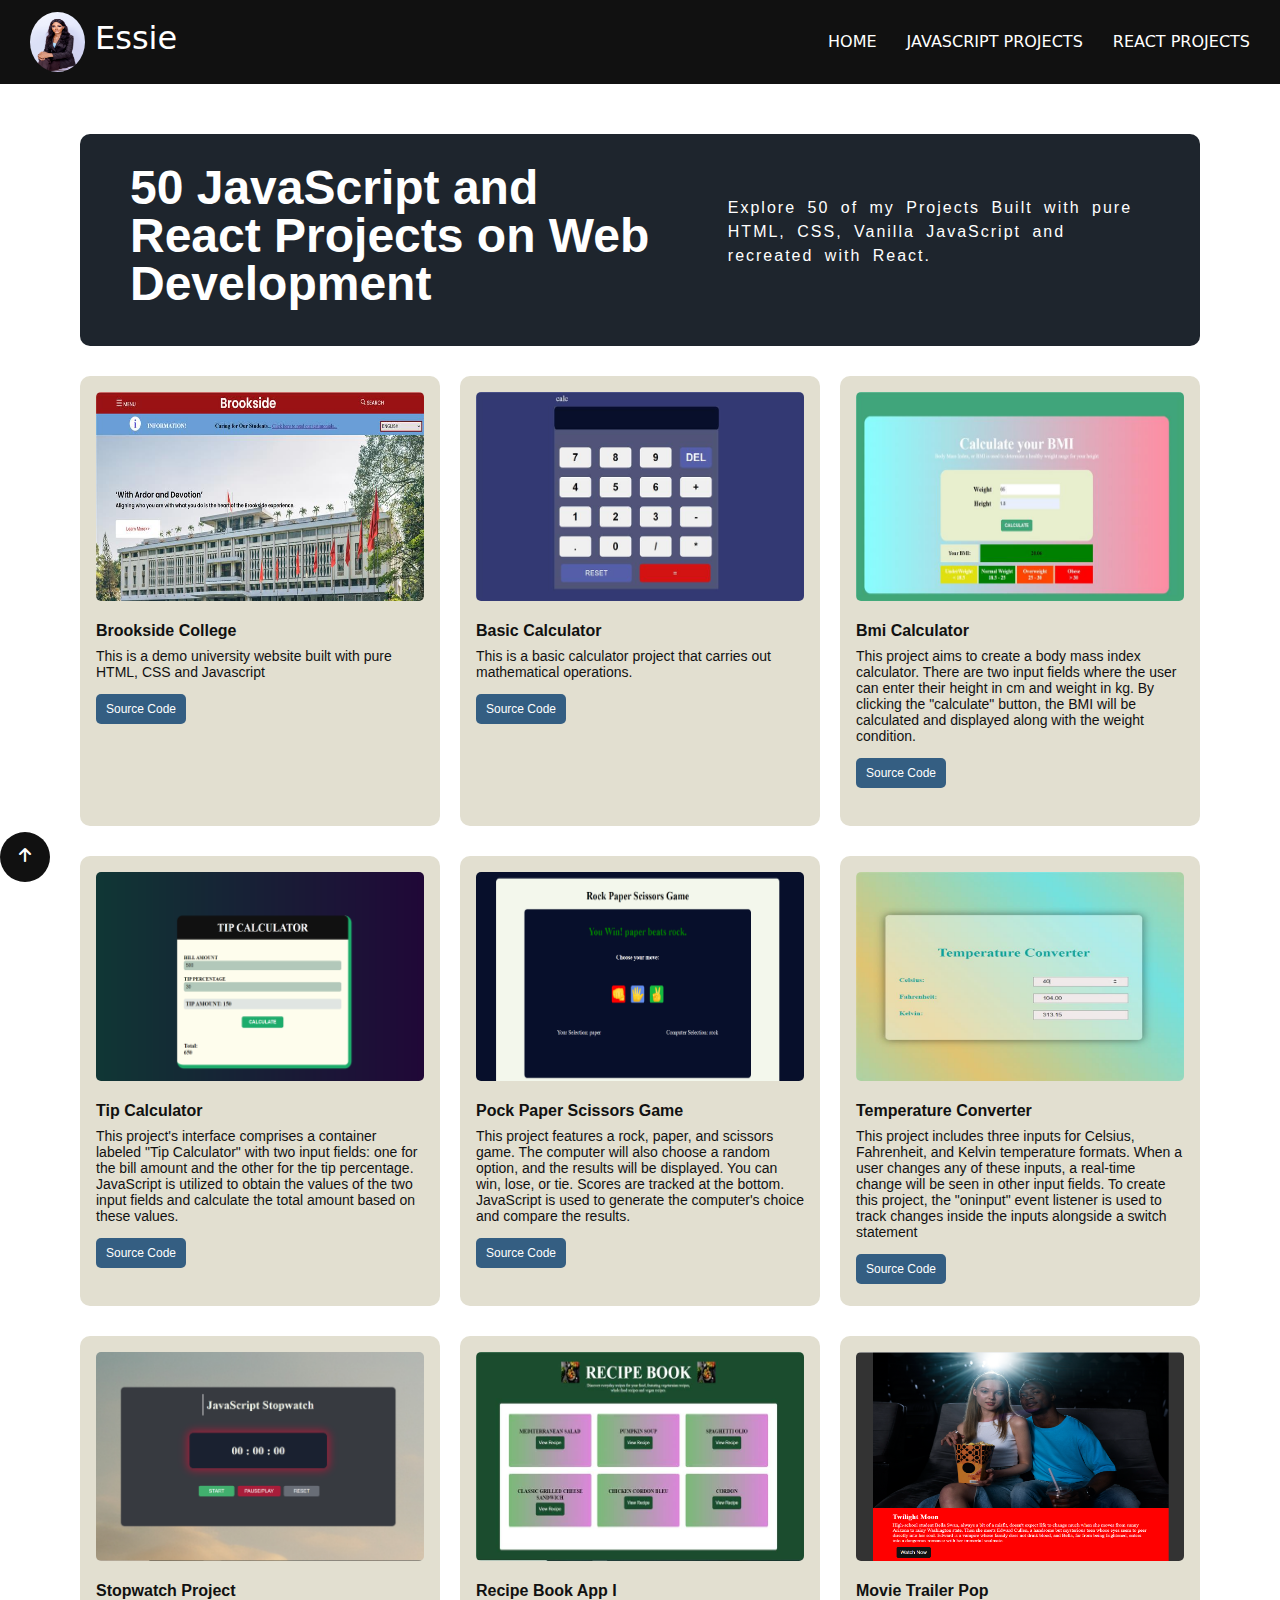
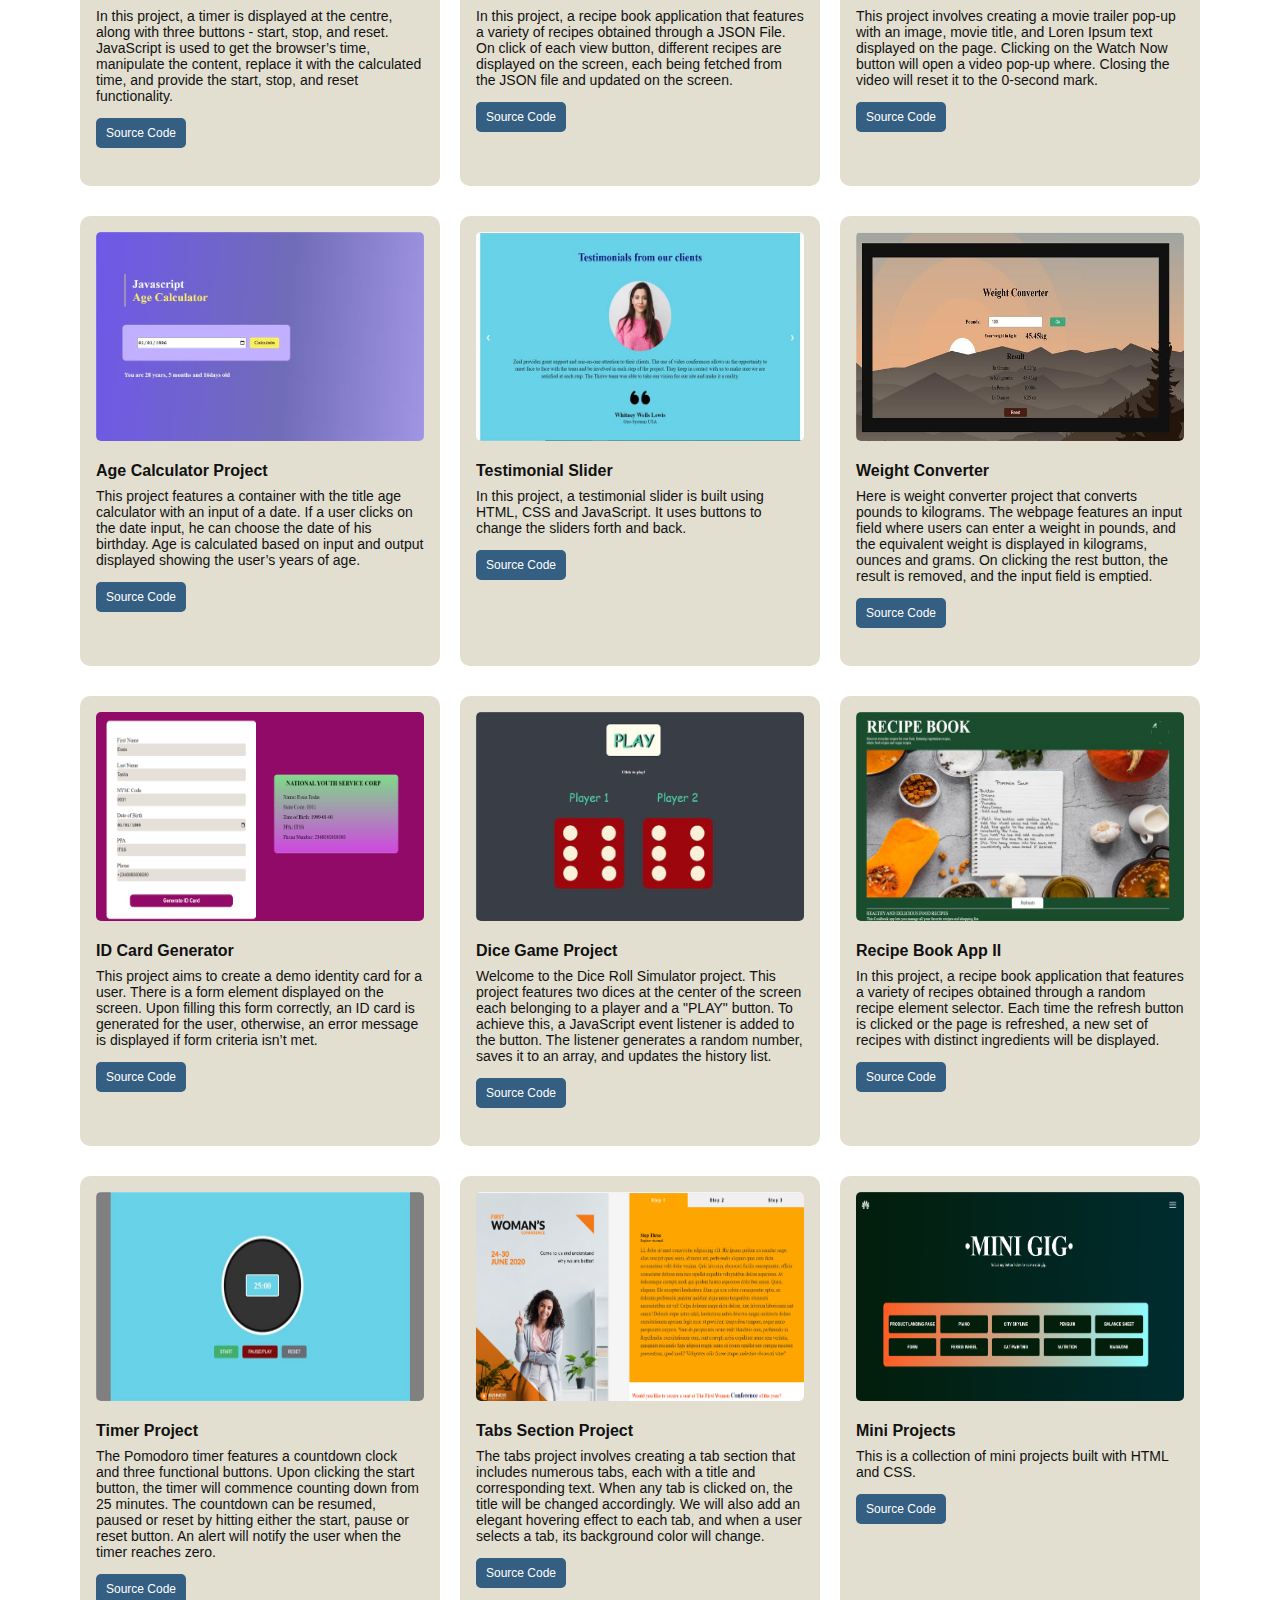
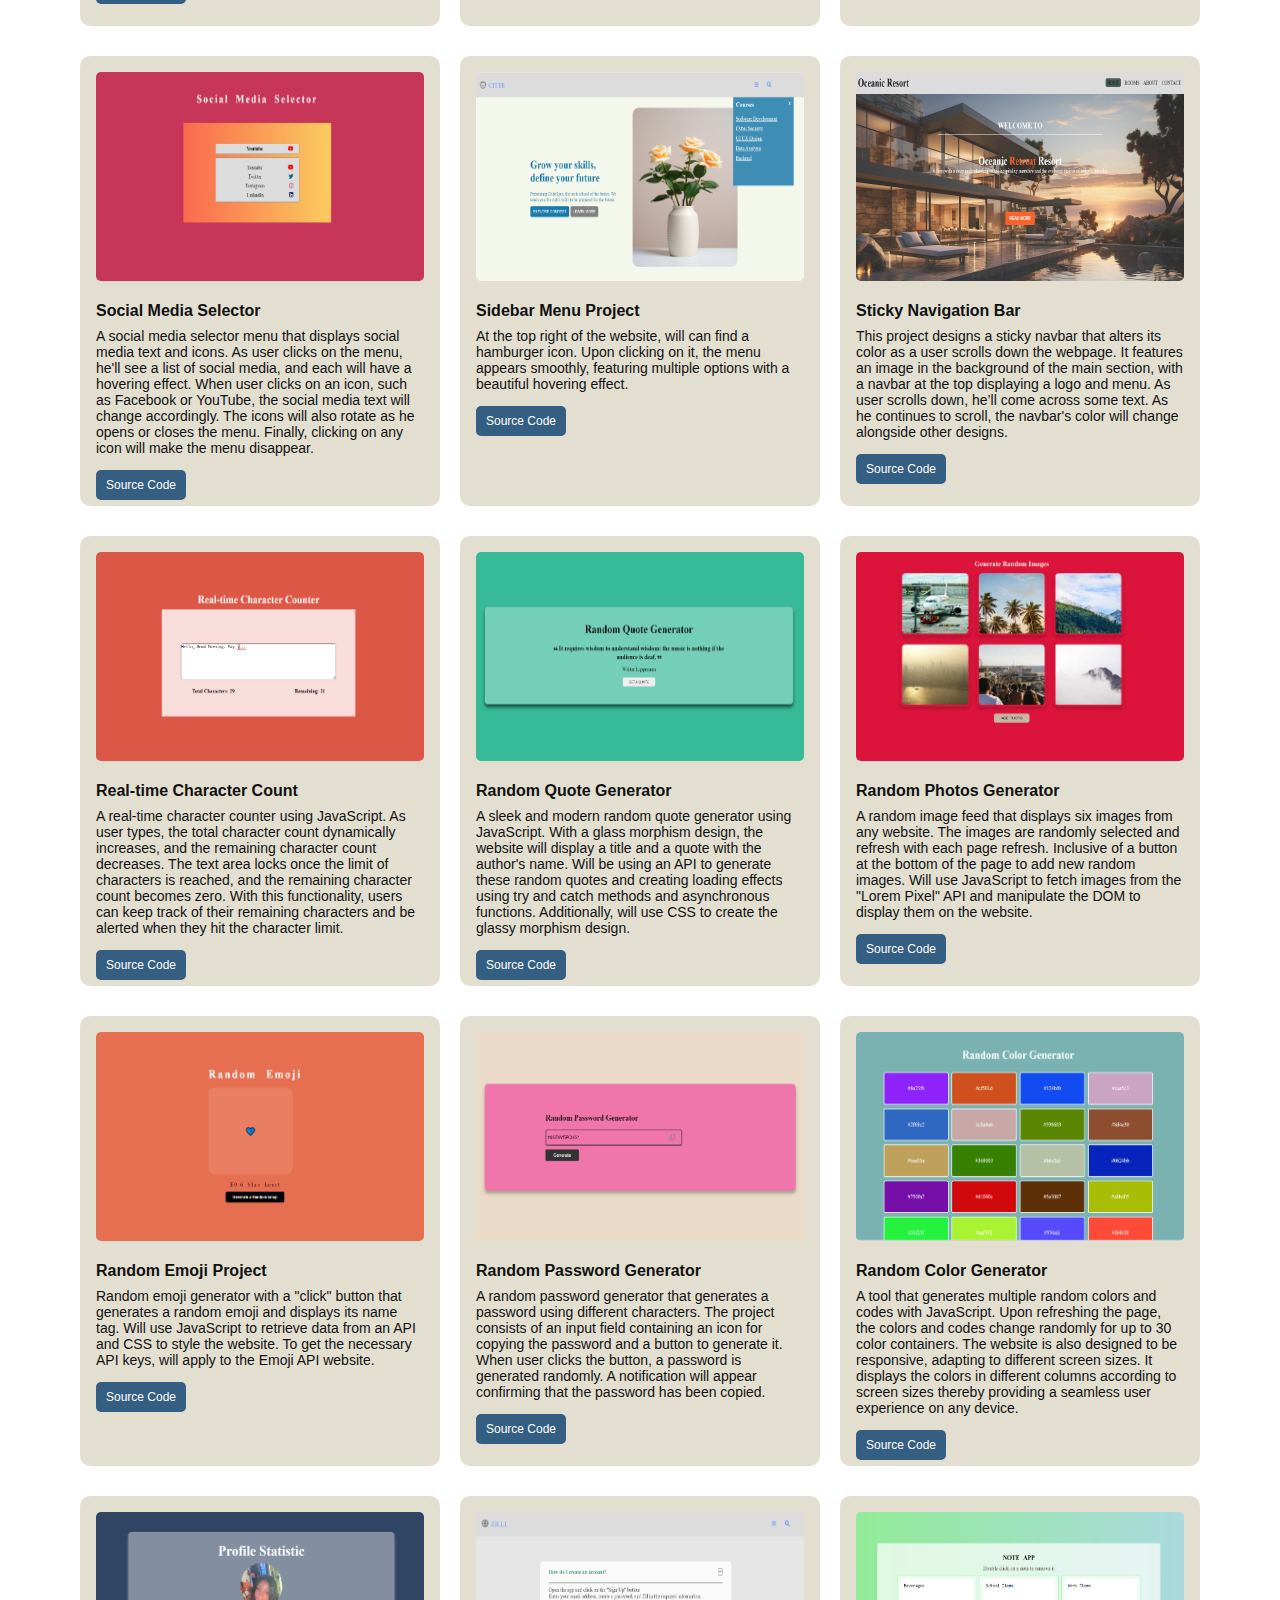
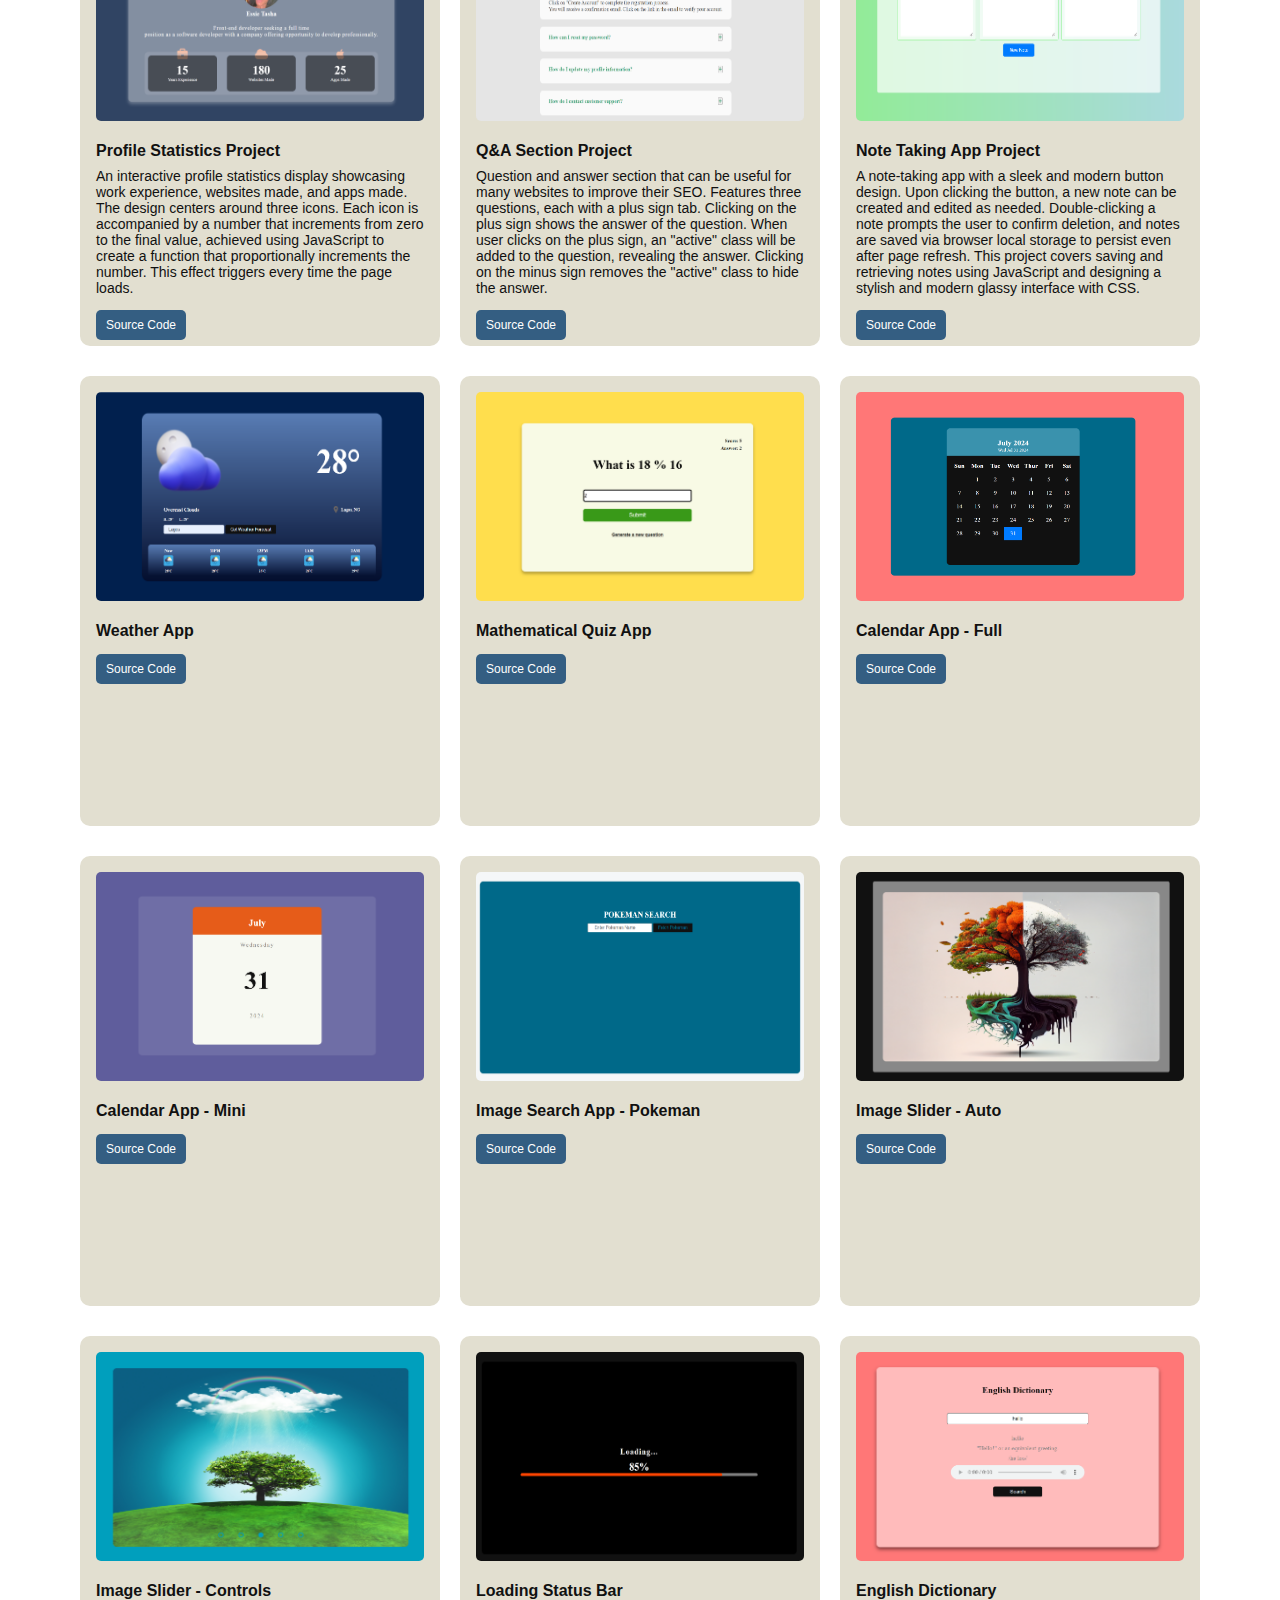
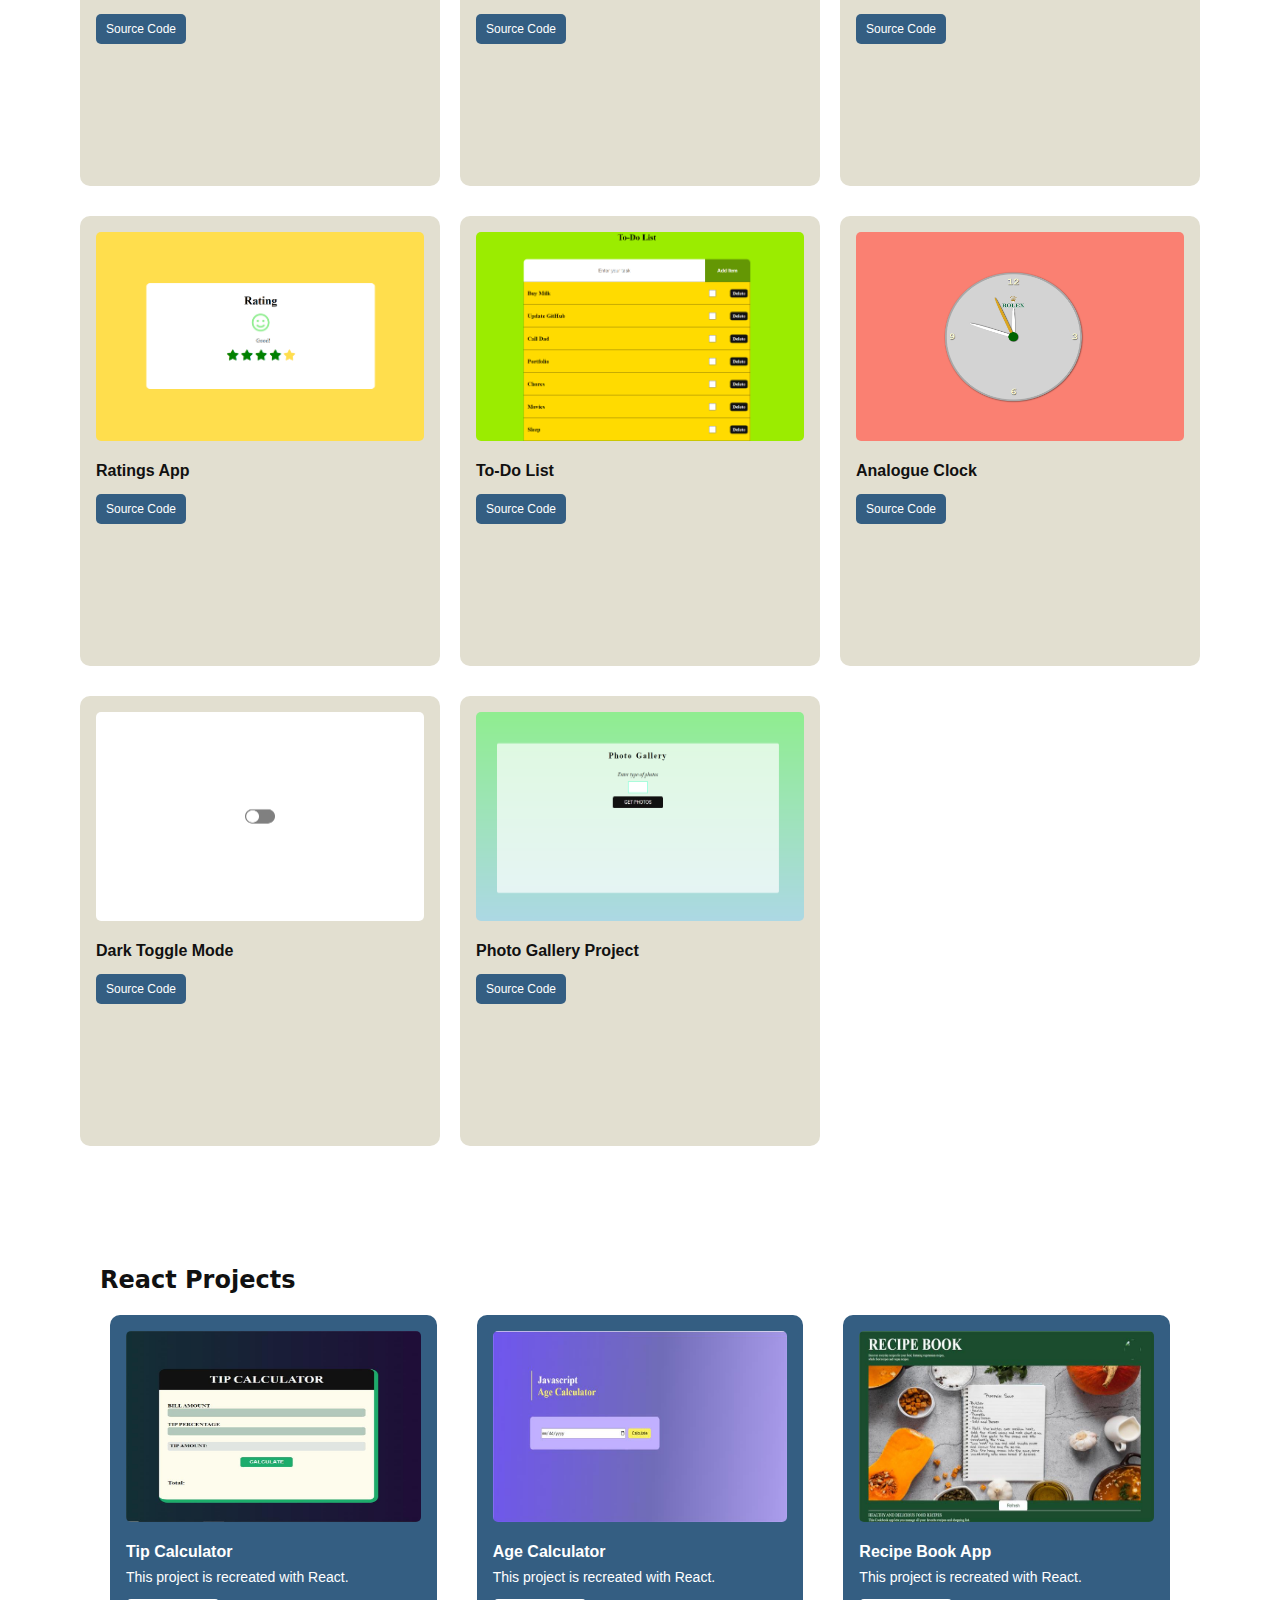
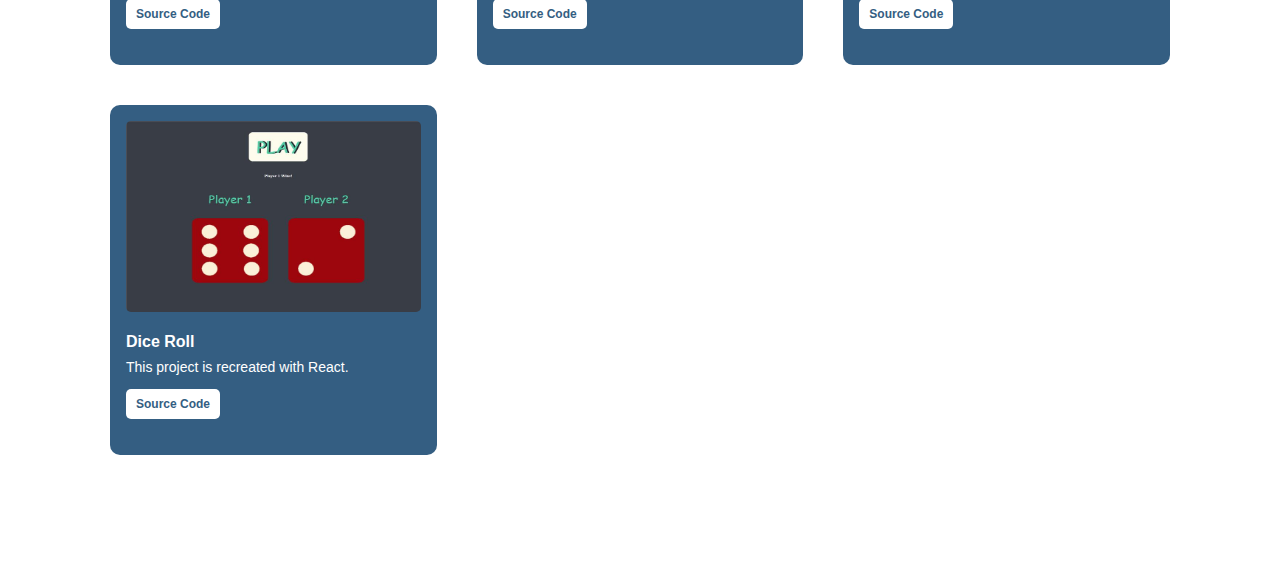
==== commit 480aa231: "Update projects.html" ====
--- a/projects.html
+++ b/projects.html
@@ -309,6 +309,132 @@
                         <p>A note-taking app with a sleek and modern button design. Upon clicking the button, a new note can be created and edited as needed. Double-clicking a note prompts the user to confirm deletion, and notes are saved via browser local storage to persist even after page refresh. This project covers saving and retrieving notes using JavaScript and designing a stylish and modern glassy interface with CSS.</p>
                         <a href="https://github.com/Essietasha/50-PROJECTS-with-JavaScript/tree/main/Projects/note-app" target="_blank">Source Code</a>
                     </div>
+                    
+                    <div class="eachJsProject">
+                        <div class="jsImage">
+                            <img src="images/weather.png" class="img-fluid" alt="...">
+                        </div>
+                        <h2>Weather App</h2>
+                        <p></p>
+                        <a href="https://github.com/Essietasha/50-PROJECTS-with-JavaScript/tree/main/Projects/weather-forecast" target="_blank">Source Code</a>
+                    </div>
+
+                    <div class="eachJsProject">
+                        <div class="jsImage">
+                            <img src="images/mathematical.png" class="img-fluid" alt="...">
+                        </div>
+                        <h2>Mathematical Quiz App</h2>
+                        <p></p>
+                        <a href="https://github.com/Essietasha/50-PROJECTS-with-JavaScript/tree/main/Projects/Mathematical%20Questions%20App" target="_blank">Source Code</a>
+                    </div>
+
+                    <div class="eachJsProject">
+                        <div class="jsImage">
+                            <img src="images/calendar-full.png" class="img-fluid" alt="...">
+                        </div>
+                        <h2>Calendar App - Full</h2>
+                        <p></p>
+                        <a href="https://github.com/Essietasha/50-PROJECTS-with-JavaScript/tree/main/Projects/calendar-app-full-calendar" target="_blank">Source Code</a>
+                    </div>
+
+                    <div class="eachJsProject">
+                        <div class="jsImage">
+                            <img src="images/calendar-mini.png" class="img-fluid" alt="...">
+                        </div>
+                        <h2>Calendar App - Mini</h2>
+                        <p></p>
+                        <a href="https://github.com/Essietasha/50-PROJECTS-with-JavaScript/tree/main/Projects/calendar-app-mini" target="_blank">Source Code</a>
+                    </div>
+
+                    <div class="eachJsProject">
+                        <div class="jsImage">
+                            <img src="images/pokeman.png" class="img-fluid" alt="...">
+                        </div>
+                        <h2>Image Search App - Pokeman</h2>
+                        <p></p>
+                        <a href="https://github.com/Essietasha/50-PROJECTS-with-JavaScript/tree/main/Projects/pokeman" target="_blank">Source Code</a>
+                    </div>
+
+                    <div class="eachJsProject">
+                        <div class="jsImage">
+                            <img src="images/imagesearchi.png" class="img-fluid" alt="...">
+                        </div>
+                        <h2>Image Slider - Auto</h2>
+                        <p></p>
+                        <a href="https://github.com/Essietasha/50-PROJECTS-with-JavaScript/tree/main/Projects/image-slider-auto" target="_blank">Source Code</a>
+                    </div>
+
+                    <div class="eachJsProject">
+                        <div class="jsImage">
+                            <img src="images/imagesearchii.png" class="img-fluid" alt="...">
+                        </div>
+                        <h2>Image Slider - Controls</h2>
+                        <p></p>
+                        <a href="https://github.com/Essietasha/50-PROJECTS-with-JavaScript/tree/main/Projects/image-slider-controls" target="_blank">Source Code</a>
+                    </div>
+
+                    <div class="eachJsProject">
+                        <div class="jsImage">
+                            <img src="images/loading.png" class="img-fluid" alt="...">
+                        </div>
+                        <h2>Loading Status Bar</h2>
+                        <p></p>
+                        <a href="https://github.com/Essietasha/50-PROJECTS-with-JavaScript/tree/main/Projects/loading-status-bar" target="_blank">Source Code</a>
+                    </div>
+
+                    <div class="eachJsProject">
+                        <div class="jsImage">
+                            <img src="images/englishdict.png" class="img-fluid" alt="...">
+                        </div>
+                        <h2>English Dictionary</h2>
+                        <p></p>
+                        <a href="https://github.com/Essietasha/50-PROJECTS-with-JavaScript/tree/main/Projects/english-dictionary-app" target="_blank">Source Code</a>
+                    </div>
+
+                    <div class="eachJsProject">
+                        <div class="jsImage">
+                            <img src="images/rating.png" class="img-fluid" alt="...">
+                        </div>
+                        <h2>Ratings App</h2>
+                        <p></p>
+                        <a href="https://github.com/Essietasha/50-PROJECTS-with-JavaScript/tree/main/Projects/ratings-app" target="_blank">Source Code</a>
+                    </div>
+
+                    <div class="eachJsProject">
+                        <div class="jsImage">
+                            <img src="images/todolist.png" class="img-fluid" alt="...">
+                        </div>
+                        <h2>To-Do List</h2>
+                        <p></p>
+                        <a href="https://github.com/Essietasha/50-PROJECTS-with-JavaScript/tree/main/Projects/To-do-List-Project" target="_blank">Source Code</a>
+                    </div>
+
+                    <div class="eachJsProject">
+                        <div class="jsImage">
+                            <img src="images/analogueclock.png" class="img-fluid" alt="...">
+                        </div>
+                        <h2>Analogue Clock</h2>
+                        <p></p>
+                        <a href="https://github.com/Essietasha/50-PROJECTS-with-JavaScript/tree/main/Projects/analogue-clock" target="_blank">Source Code</a>
+                    </div>
+
+                    <div class="eachJsProject">
+                        <div class="jsImage">
+                            <img src="images/darktoggle.png" class="img-fluid" alt="...">
+                        </div>
+                        <h2>Dark Toggle Mode</h2>
+                        <p></p>
+                        <a href="https://github.com/Essietasha/50-PROJECTS-with-JavaScript/tree/main/Projects/dark-toggle-mode" target="_blank">Source Code</a>
+                    </div>
+
+                    <div class="eachJsProject">
+                        <div class="jsImage">
+                            <img src="images/photogallery.png" class="img-fluid" alt="...">
+                        </div>
+                        <h2>Photo Gallery Project</h2>
+                        <p></p>
+                        <a href="https://github.com/Essietasha/50-PROJECTS-with-JavaScript/tree/main/Projects/photo-gallery-project" target="_blank">Source Code</a>
+                    </div>
 
                 </div>
             </section>
--- a/assets/css/styles.css
+++ b/assets/css/styles.css
@@ -156,7 +156,6 @@
     color: #111;
     font-weight: bold;
     font-size: 12px;
-    padding-left: 10px;
     padding-bottom: 50px;
     overflow: hidden;
     width: 100%;
@@ -178,14 +177,18 @@
 #javascript{
     padding-top: 10px;
     cursor: pointer;
+    padding-left: 10px;
 }
 
 #react{
-    background-color: #171b20;
-    color: #ffffff;
     padding-left: 10px;
     padding-top: 10px;
     cursor: pointer;
+}
+
+.active{
+    background-color: #171b20;
+    color: #ffffff; 
 }
 
 .jsReactFlex{
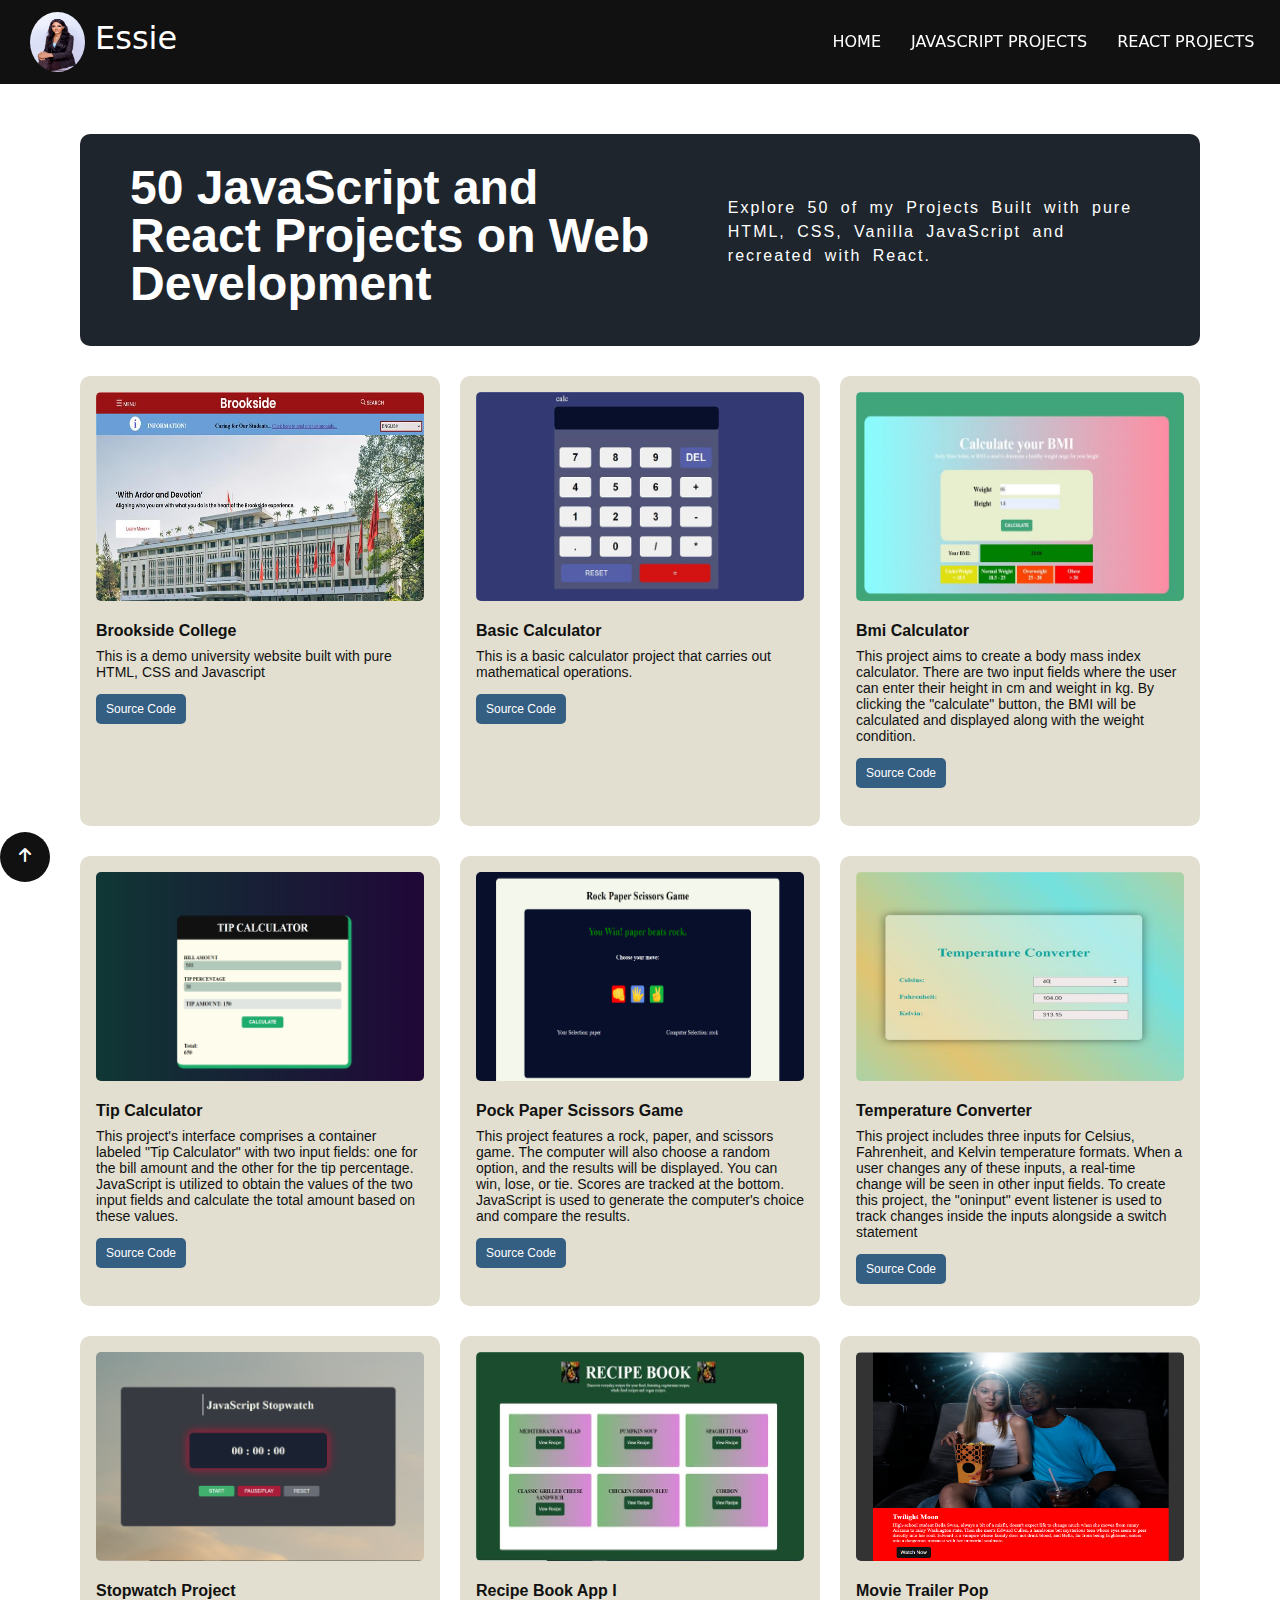
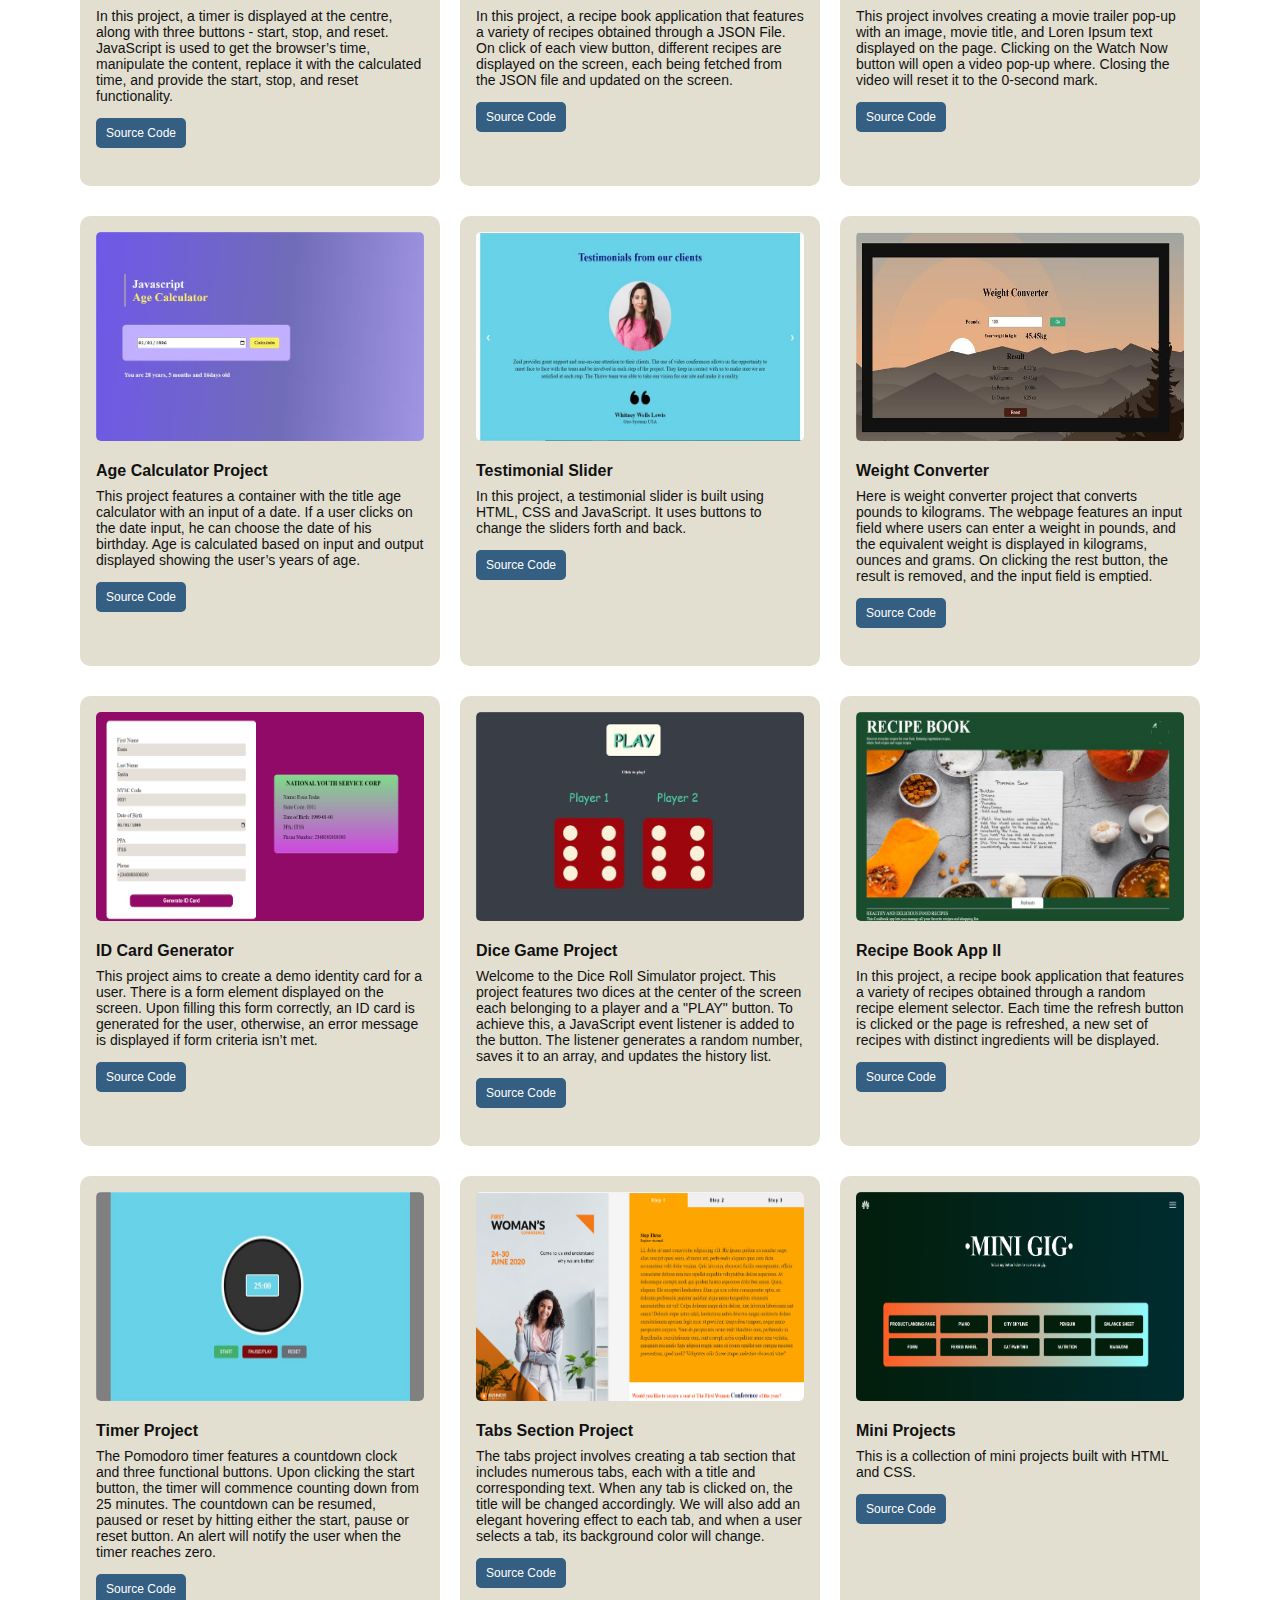
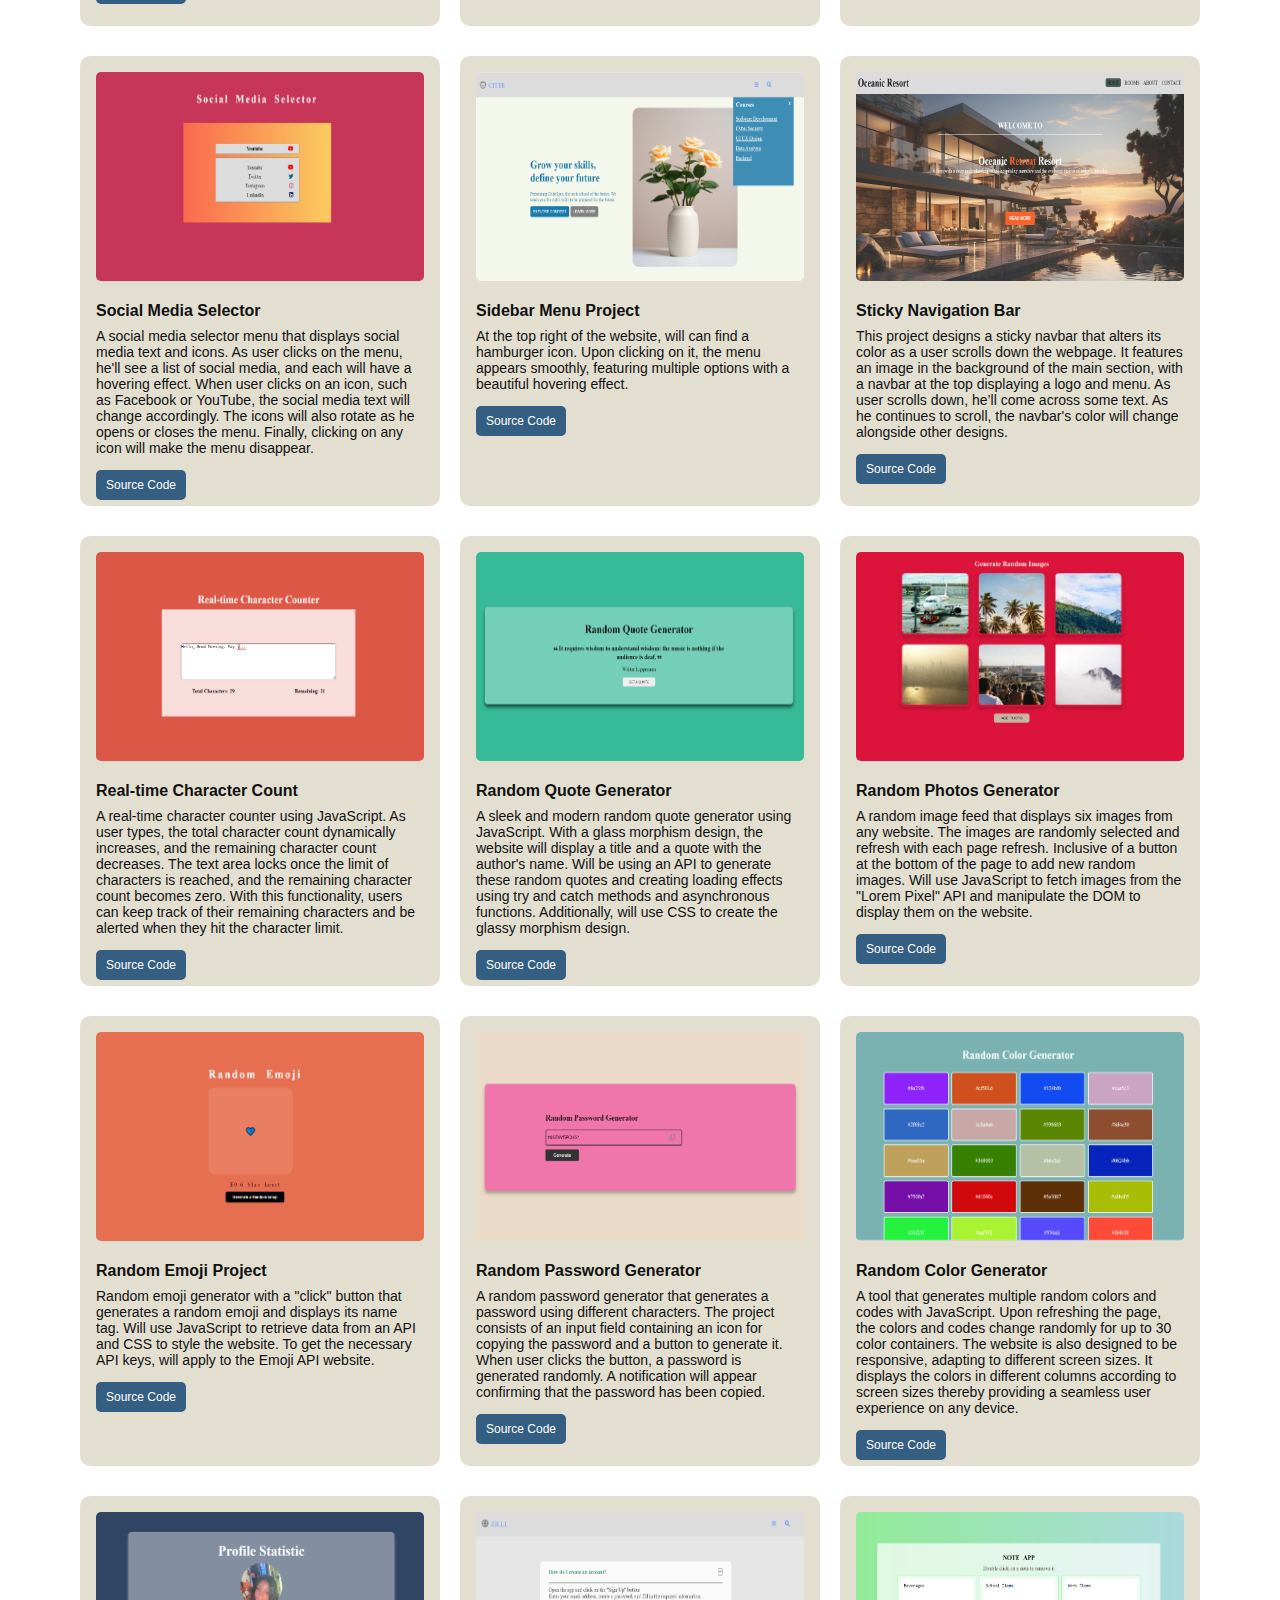
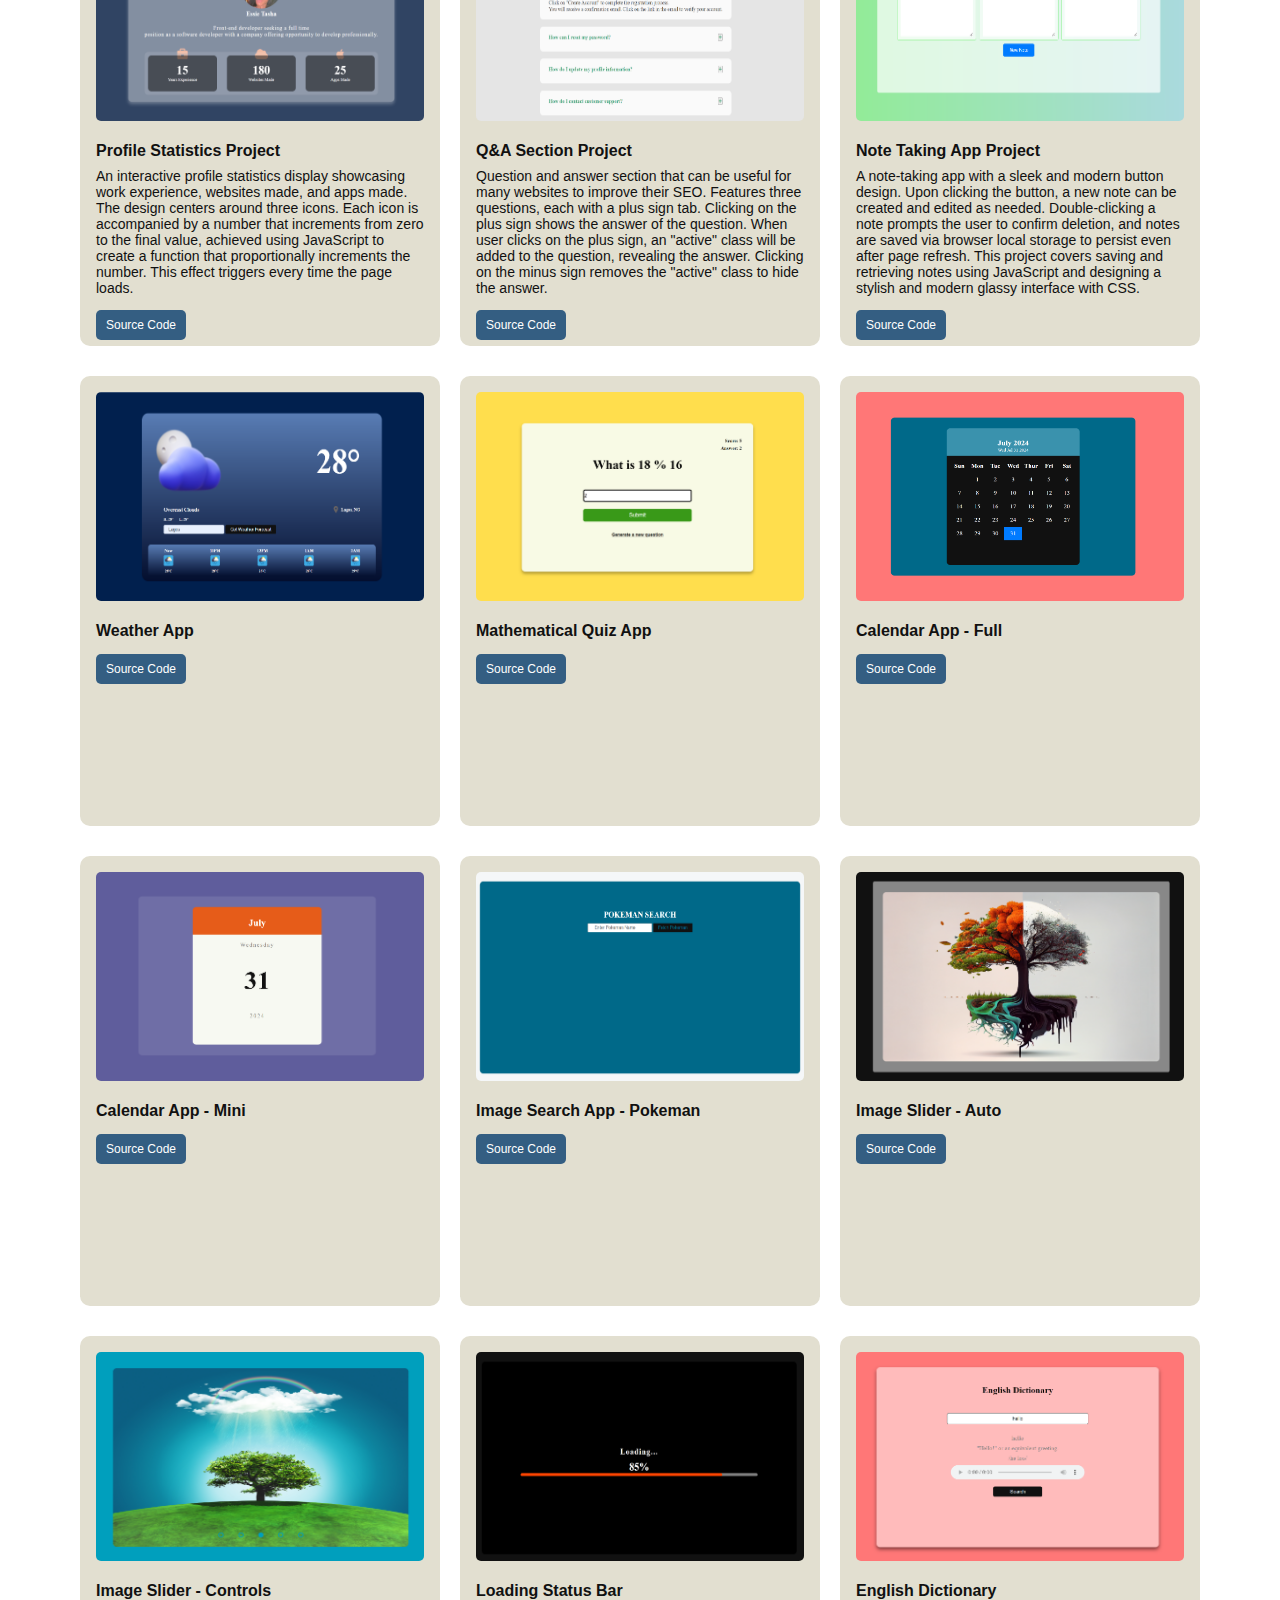
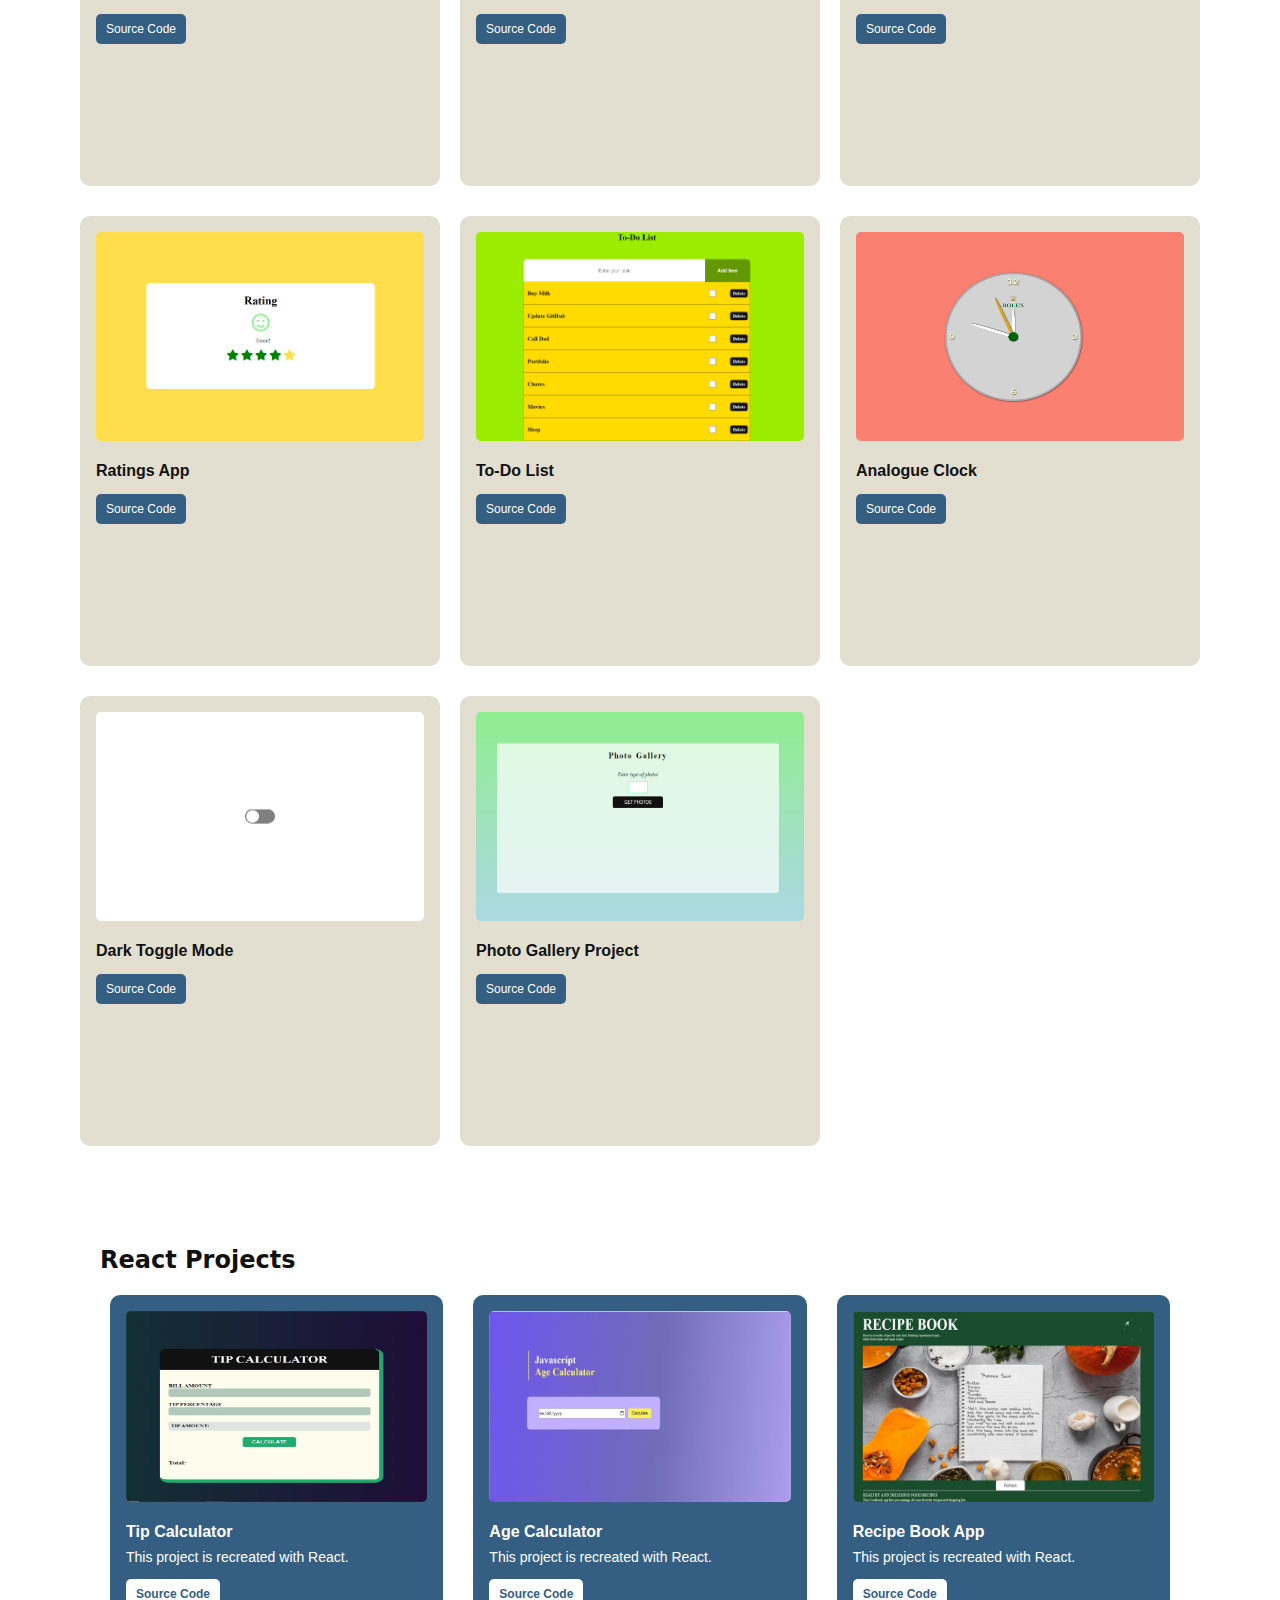
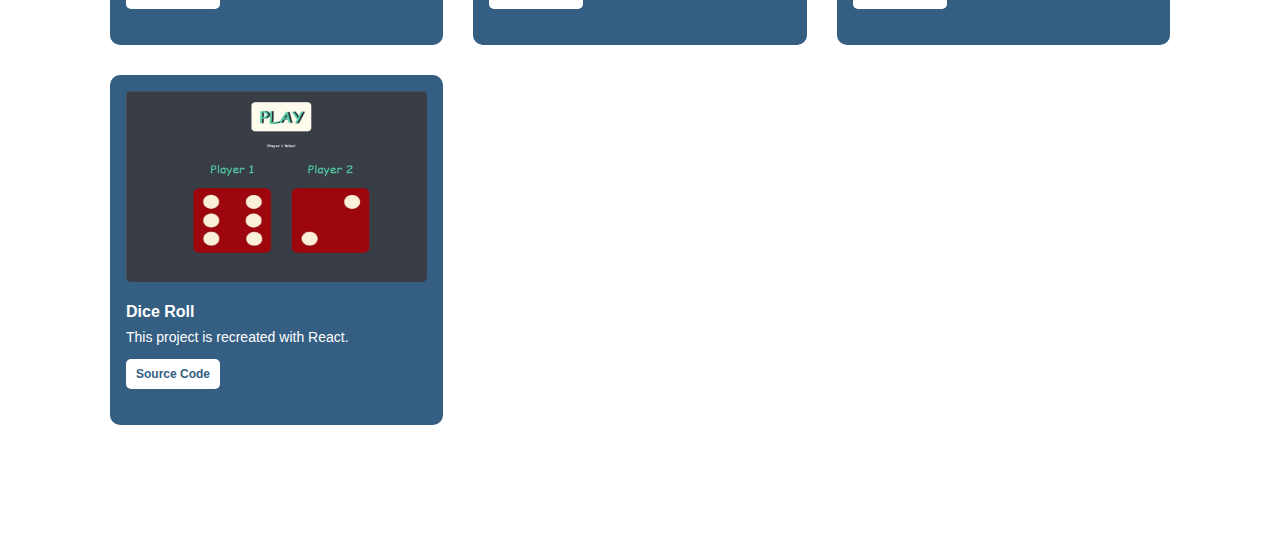
==== commit f6ed1cab: "Update projects.html" ====
--- a/projects.html
+++ b/projects.html
@@ -10,8 +10,8 @@
     <link href="https://cdn.jsdelivr.net/npm/bootstrap@5.3.3/dist/css/bootstrap.min.css" rel="stylesheet" integrity="sha384-QWTKZyjpPEjISv5WaRU9OFeRpok6YctnYmDr5pNlyT2bRjXh0JMhjY6hW+ALEwIH" crossorigin="anonymous">
     <link rel="stylesheet" href="https://cdnjs.cloudflare.com/ajax/libs/font-awesome/6.0.0-beta3/css/all.min.css">
     <link rel="icon" href="images/essie.jpg">
+    <link rel="stylesheet" href="assets/css/projects.css">
     <link rel="stylesheet" href="assets/css/styles.css">
-    <link rel="stylesheet" href="assets/css/projects.css">
     <title>Essie/Projects</title>
 </head>
 <body>
--- a/assets/css/projects.css
+++ b/assets/css/projects.css
@@ -165,9 +165,17 @@
     }
 }
 
-@media (max-width: 600px ){
+@media (max-width:430px) {
     .page{
-        padding: 50px 30px;
+        padding: 50px 10px;
+    }
+
+    .navFlex.links{
+        gap: 20px;
+    }
+
+    #navDivEl a{
+        font-size: 10px;
     }
 
     .navFlex a{
@@ -175,7 +183,7 @@
     }
 
     #nametag{
-        font-size: 1.4rem;
+        font-size: 1.3rem;
     }
 
     .jsProjectsGrid{
@@ -191,7 +199,7 @@
     }
     
     .explore h1{
-        font-size: 2rem;
+        font-size: 1.7rem;
         line-height: 2rem;
     }
     
@@ -227,14 +235,29 @@
         height: 350px;
         margin-top: 20px;
     }
-
-}
-
-@media (min-width: 601px ) and (max-width: 768px){
+}
+
+@media (min-width: 430px) and (max-width: 600px) {
     .page{
         padding: 50px 30px;
     }
-    
+
+    .navFlex a{
+        font-size: 0.7rem;
+    }
+
+    #nametag{
+        font-size: 1.4rem;
+    }
+
+    .jsProjectsGrid{
+        display: block;
+    }
+
+    .reactProjectsGrid{
+        display: block;
+    }
+
     .explore{
         padding: 10px ;
     }
@@ -250,6 +273,54 @@
         letter-spacing: 1px;
         word-spacing: 3px;
     }
+
+    .eachJsProject{
+        height: 350px;
+        padding: 0.5rem;
+        margin-top: 20px;
+    }
+    
+    .eachJsProject h2{
+        font-size: 1rem;
+        font-weight: bold;
+        margin-top: 20px;
+    }
+    
+    .eachJsProject p{
+        line-height: normal;
+        font-size: 12px;
+    }
+    
+    .reactProjects{
+        margin: 30px 0px;
+    }
+
+    .eachReactProject{
+        height: 350px;
+        margin-top: 20px;
+    }
+}
+
+@media (min-width: 600px) and (max-width: 768px){
+    .page{
+        padding: 50px 30px;
+    }
+    
+    .explore{
+        padding: 10px ;
+    }
+    
+    .explore h1{
+        font-size: 2rem;
+        line-height: 2rem;
+    }
+    
+    .explore p{
+        font-size: 0.8rem;
+        line-height: 1.5rem;
+        letter-spacing: 1px;
+        word-spacing: 3px;
+    }
     
     .jsProjectsGrid{
         display: grid;
--- a/assets/css/styles.css
+++ b/assets/css/styles.css
@@ -626,24 +626,21 @@
 }
 
 
-
-@media (max-width: 768px){
-
+@media (max-width:360px) {
     section.intro{
         padding: 100px 30px 50px;
-        /* padding: 30px; */
     }
 
     .navFlex.links{
-        gap: 20px;
+        gap: 10px;
     }
 
     #nametag a{
-       font-size: 25px;
+       font-size: 20px;
     }
 
     #navDivEl a{
-        font-size: 12px;
+        font-size: 10px;
     }
 
     .introName{
@@ -738,5 +735,231 @@
         width: 40px;
         height: 40px;
     }
-    
-}
+}
+
+
+@media (min-width: 360px) and (max-width: 420px) {
+    section.intro{
+        padding: 100px 30px 50px;
+    }
+    
+    .navFlex.links{
+        gap: 10px;
+    }
+
+    #nametag a{
+       font-size: 22px;
+    }
+
+    #navDivEl a{
+        font-size: 11px;
+    }
+
+    .introName{
+        font-size: 32px;
+        letter-spacing: 1rem;
+    }
+
+    .hrFlex hr{
+        height: 150px;
+    }
+    
+    .hrFlex p{
+        font-size: 16px;
+        padding-right: 100px;
+    }
+
+    .socials{
+        margin-top: 2px;
+    }
+    
+    .navDownArrow .navCircle{
+        width: 40px;
+        height: 40px;
+    }
+    
+    .fa-angle-down{
+        font-size: 20px;
+    }
+
+    section.projects{
+        margin-top: 20px;
+    }
+    
+    .projectsGrid{
+        grid-template-columns: 30% 70%;
+    }
+    
+    .dots{
+        gap: 5px;
+    }
+    
+    .javascriptProjects h2{
+        font-size: 2rem;
+    }
+    
+    .design{
+        margin: 30px 10px;
+        font-size: 1rem;
+    }
+    
+    .viewAllBtn button{
+        padding: 10px;
+    }
+
+    .jsGrid{
+        display: block;
+    }
+
+    
+    .reactProjectsGrid{
+        display: block;
+    }
+    
+    .reactProjects h1{
+        margin-top: 20px;
+        font-size: 1.2rem;
+    }
+    
+    #about p{
+        padding: 20px 30px;
+        font-size: 16px;
+    }
+      
+    #contact{
+        padding: 5rem 3rem;
+    }
+    
+    #contact h1{
+        font-size: 7rem;
+    }
+    
+    
+    #contact p{
+        font-size: 12px;
+    }
+    
+    #contact .socials{
+        margin-bottom: 20px;
+    }
+     
+    .navigateUp{
+        width: 40px;
+        height: 40px;
+    }
+
+}
+
+
+@media (min-width: 420px) and (max-width: 768px){
+
+    section.intro{
+        padding: 100px 30px 50px;
+    }
+
+    .navFlex.links{
+        gap: 20px;
+    }
+
+    #nametag a{
+       font-size: 25px;
+    }
+
+    #navDivEl a{
+        font-size: 12px;
+    }
+
+    .introName{
+        font-size: 32px;
+        letter-spacing: 1rem;
+    }
+
+    .hrFlex hr{
+        height: 150px;
+    }
+    
+    .hrFlex p{
+        font-size: 16px;
+        padding-right: 100px;
+    }
+
+    .socials{
+        margin-top: 2px;
+    }
+    
+    .navDownArrow .navCircle{
+        width: 40px;
+        height: 40px;
+    }
+    
+    .fa-angle-down{
+        font-size: 20px;
+    }
+
+    section.projects{
+        margin-top: 20px;
+    }
+    
+    .projectsGrid{
+        grid-template-columns: 30% 70%;
+    }
+    
+    .dots{
+        gap: 5px;
+    }
+    
+    .javascriptProjects h2{
+        font-size: 2rem;
+    }
+    
+    .design{
+        margin: 30px 10px;
+        font-size: 1rem;
+    }
+    
+    .viewAllBtn button{
+        padding: 10px;
+    }
+
+    .jsGrid{
+        display: block;
+    }
+
+    
+    .reactProjectsGrid{
+        display: block;
+    }
+    
+    .reactProjects h1{
+        margin-top: 20px;
+        font-size: 1.2rem;
+    }
+    
+    #about p{
+        padding: 20px 30px;
+        font-size: 16px;
+    }
+      
+    #contact{
+        padding: 5rem 3rem;
+    }
+    
+    #contact h1{
+        font-size: 7rem;
+    }
+    
+    
+    #contact p{
+        font-size: 12px;
+    }
+    
+    #contact .socials{
+        margin-bottom: 20px;
+    }
+     
+    .navigateUp{
+        width: 40px;
+        height: 40px;
+    }
+    
+}
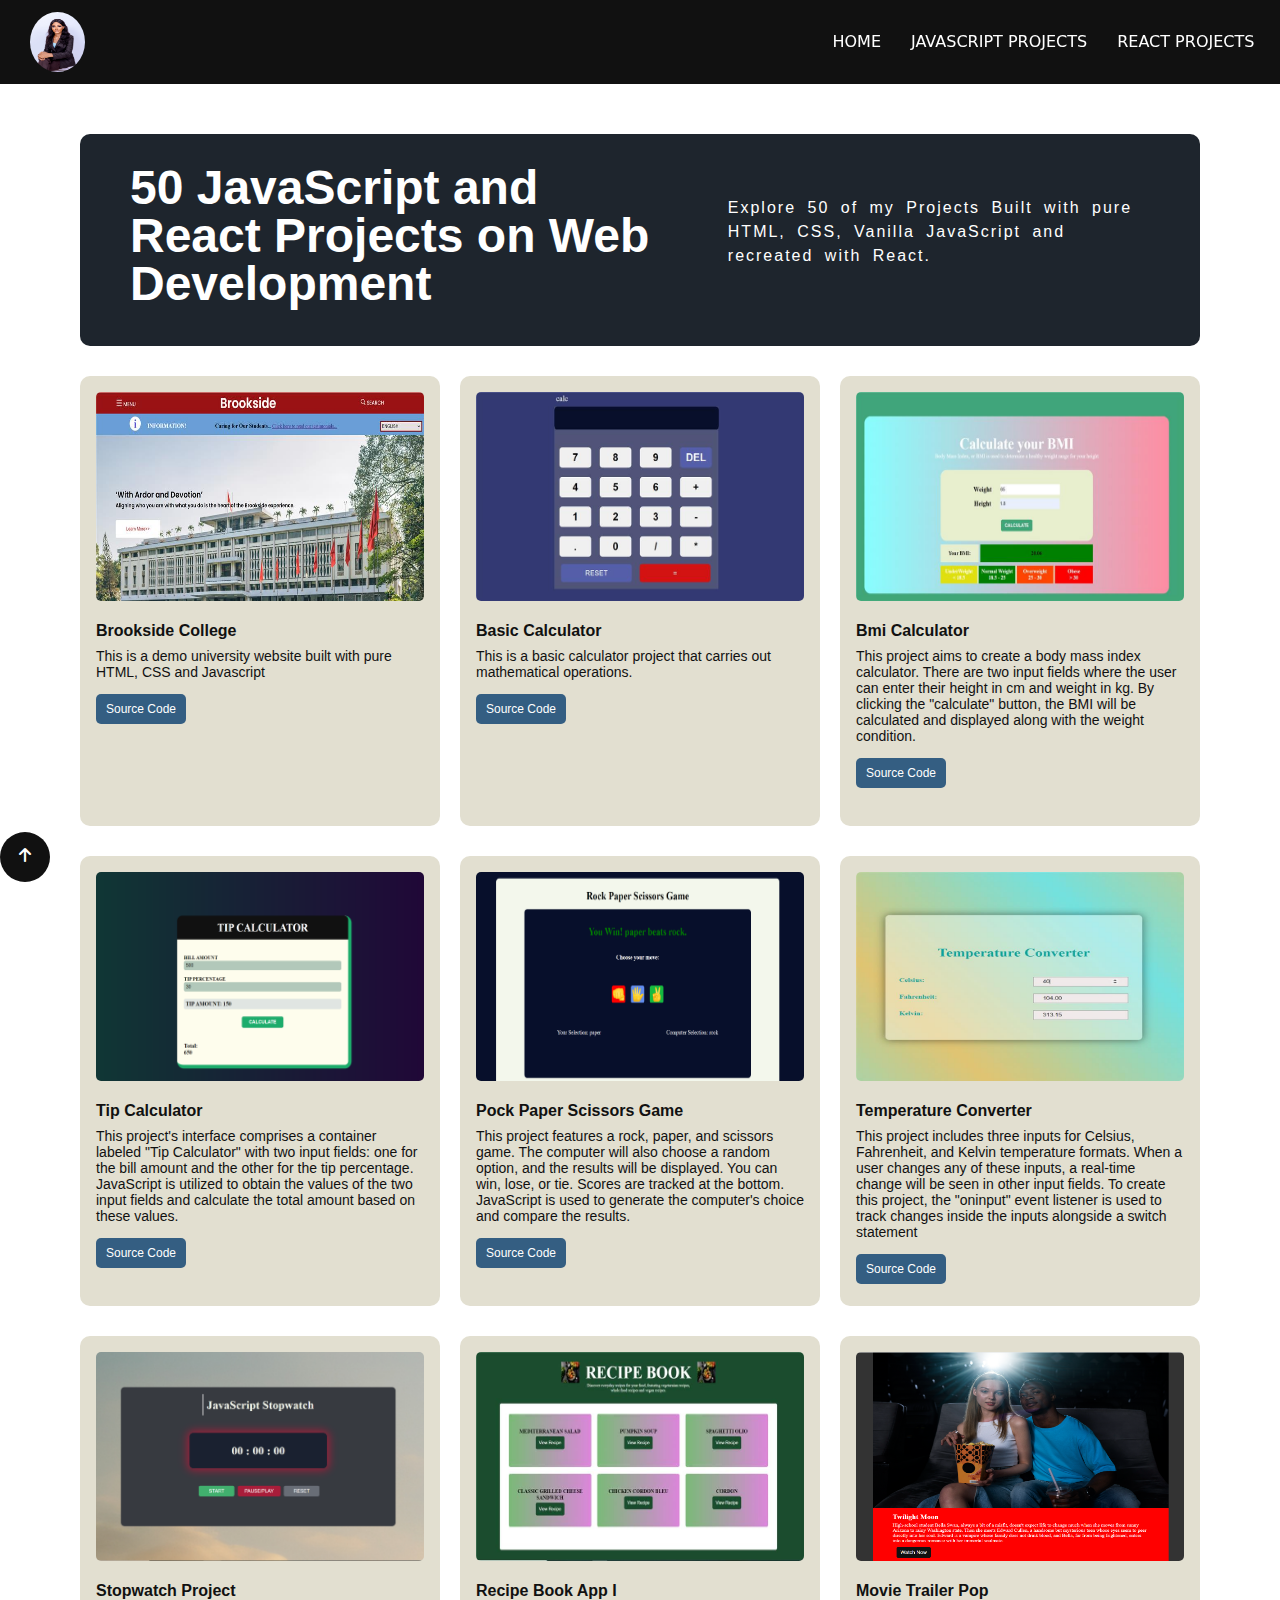
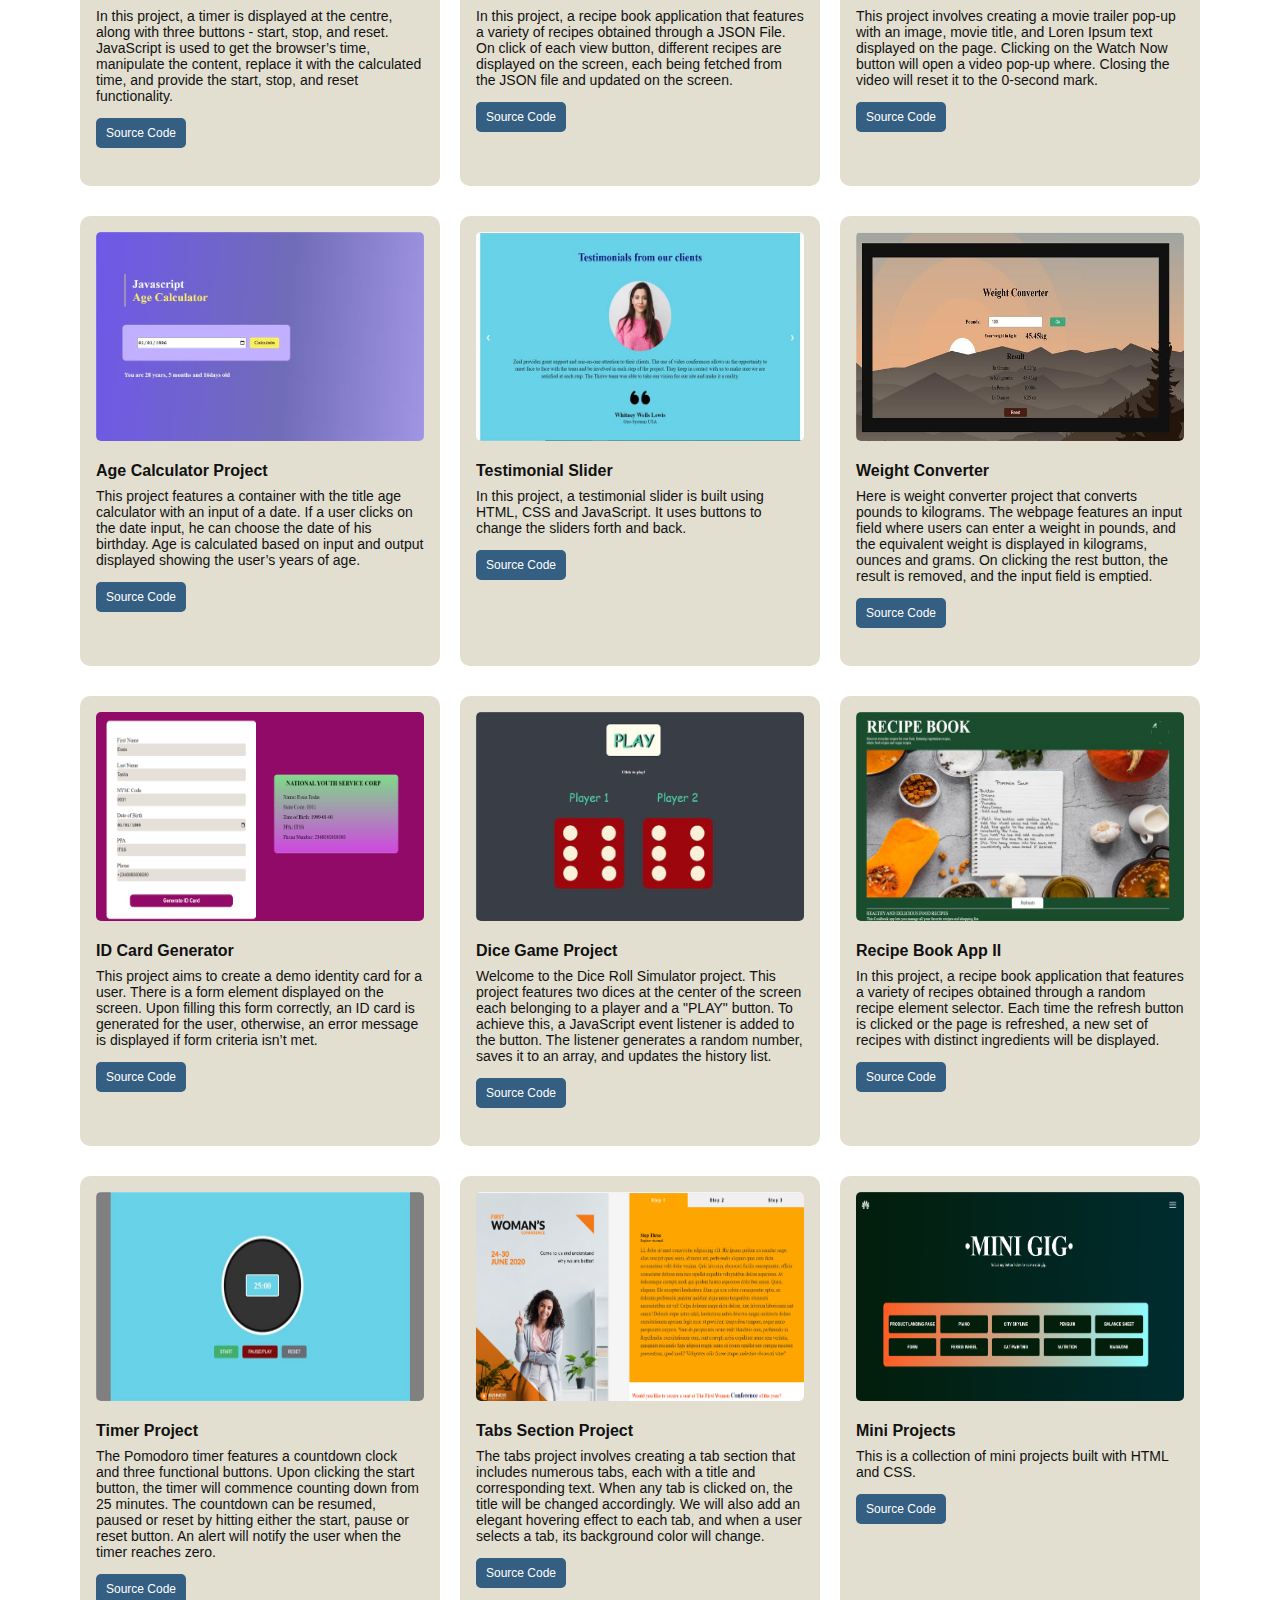
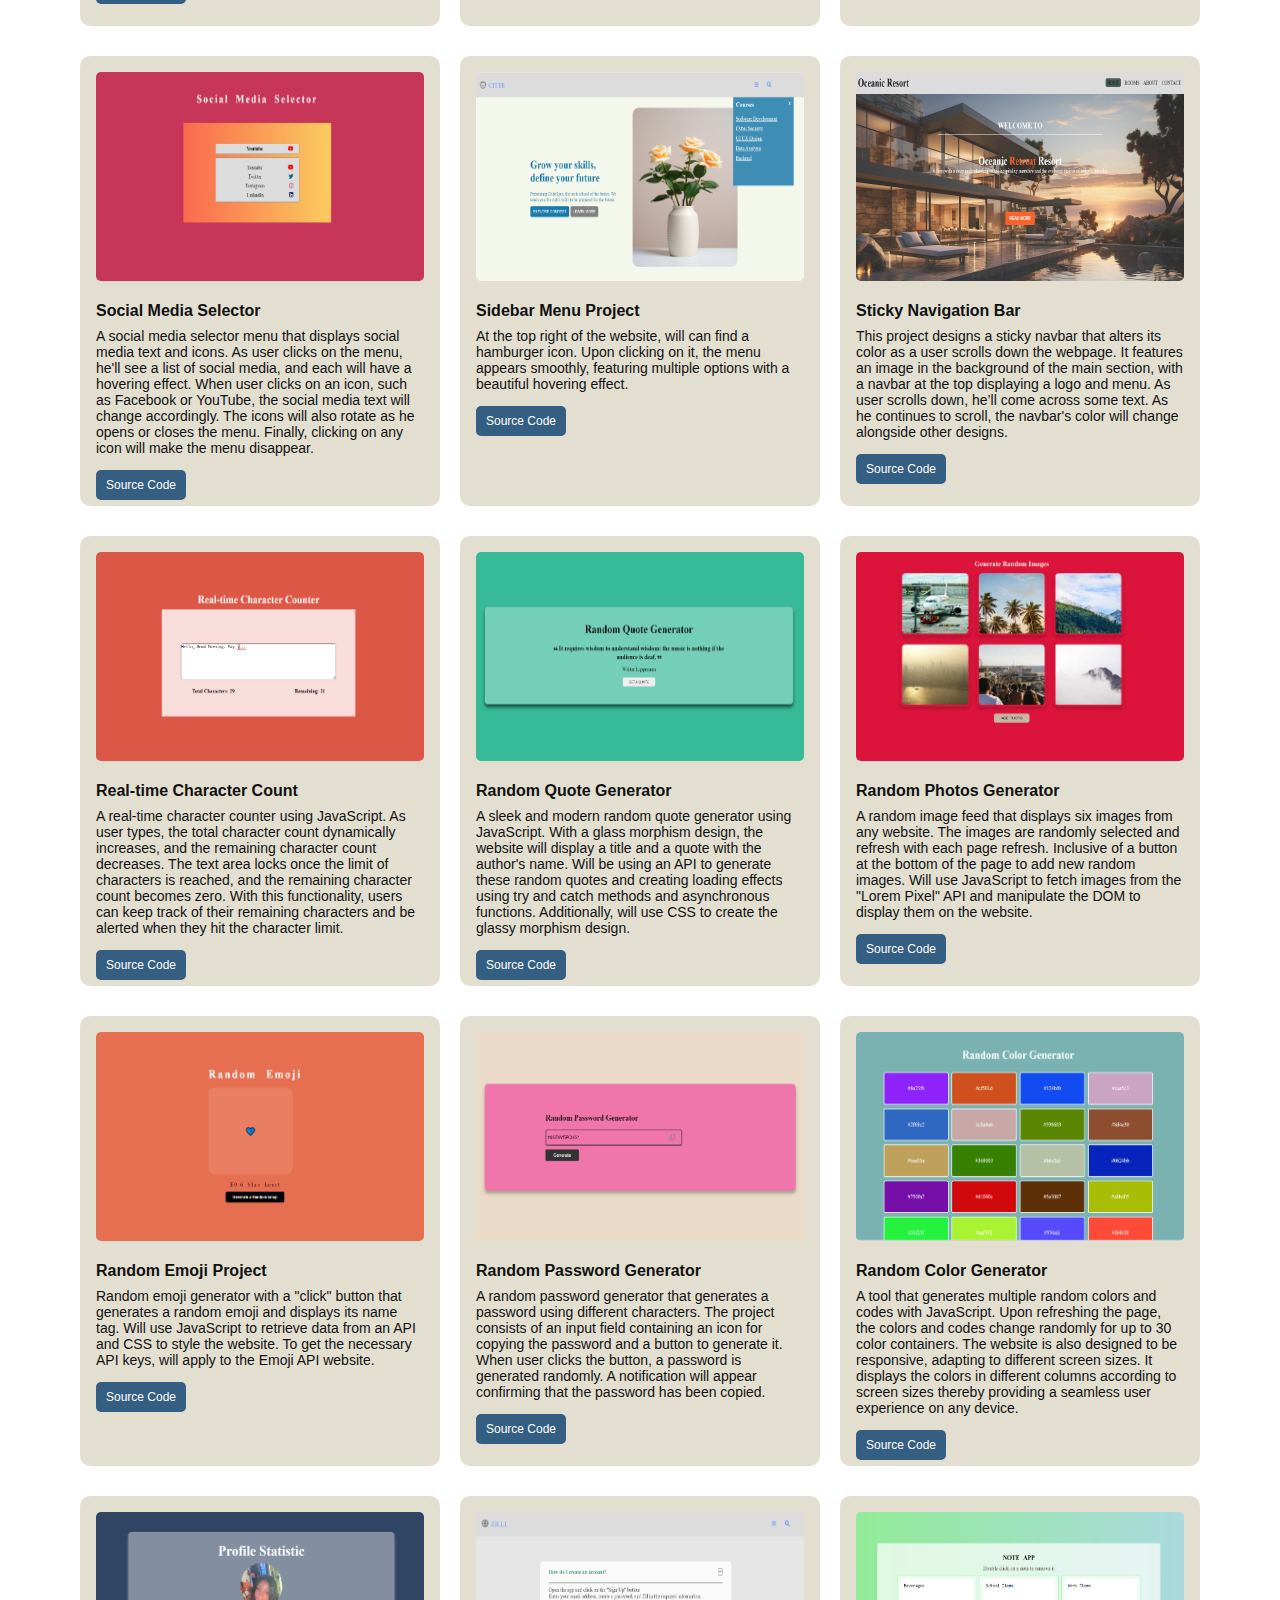
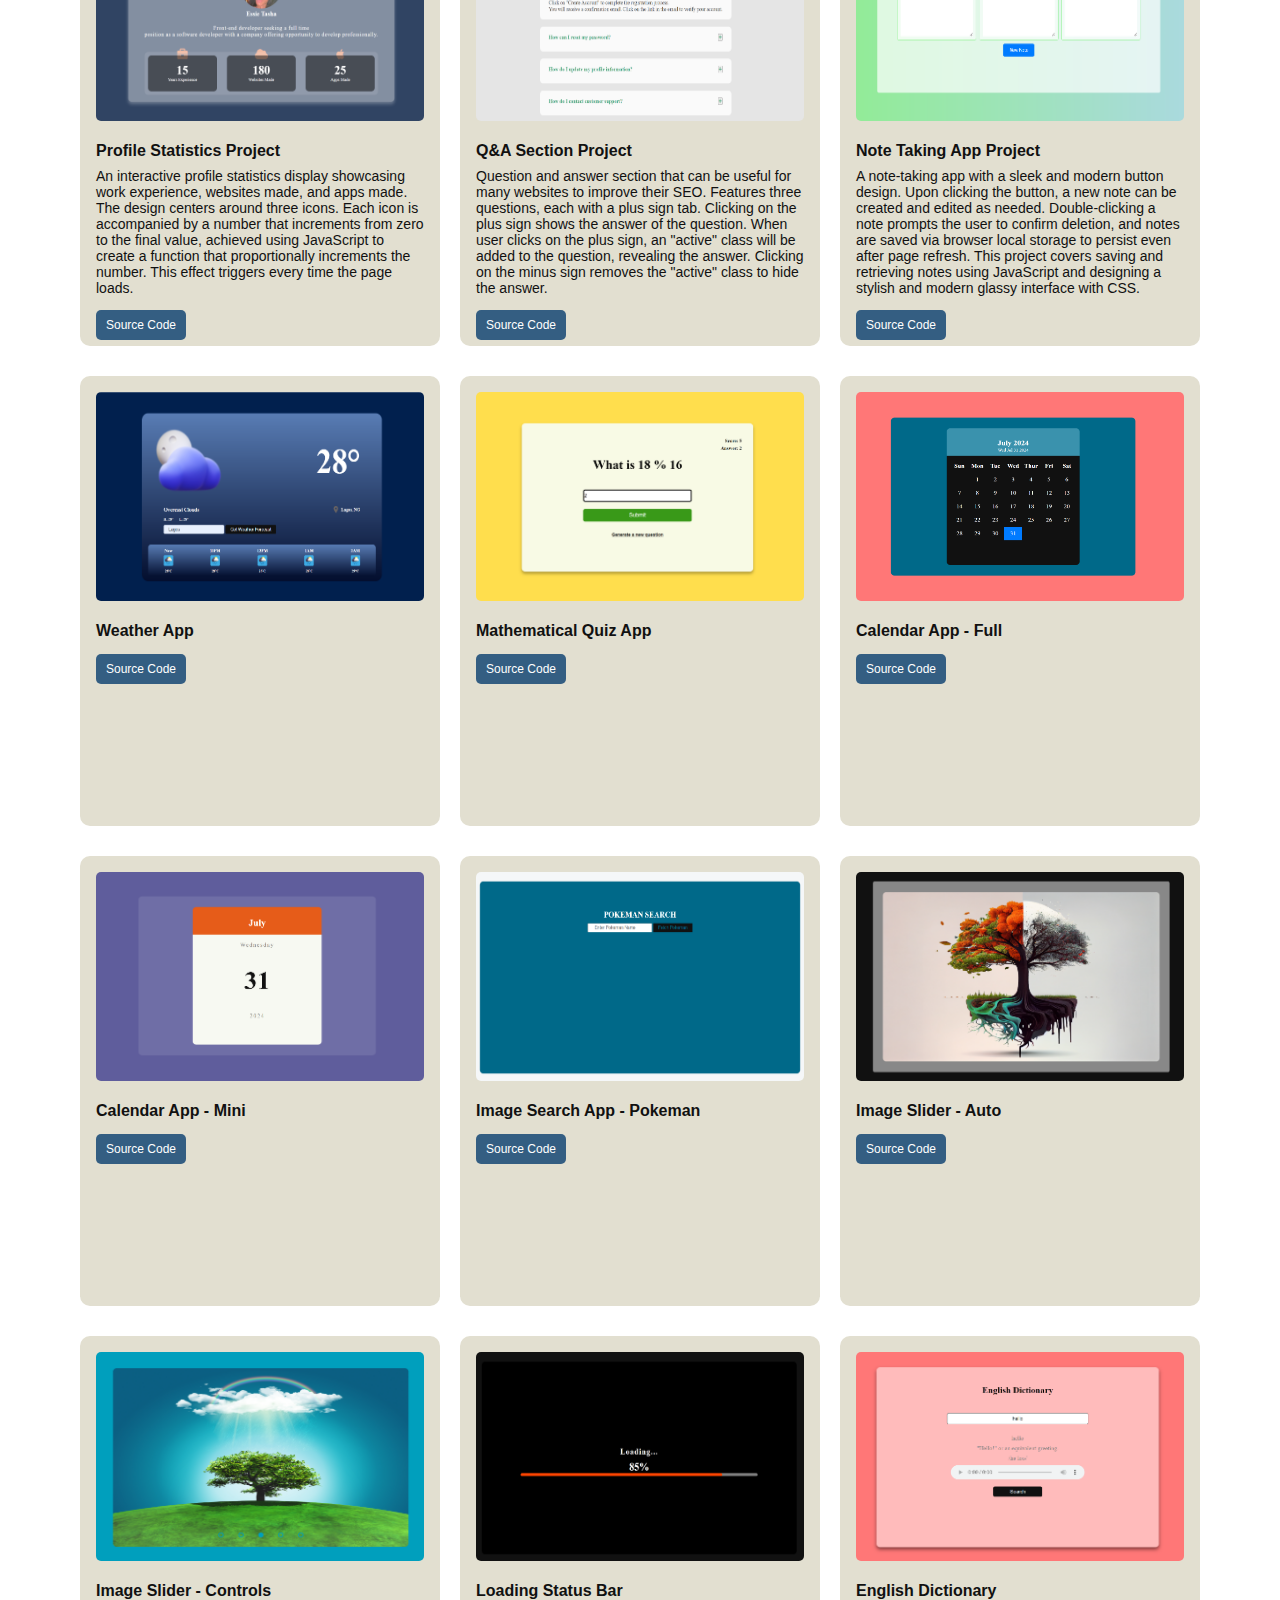
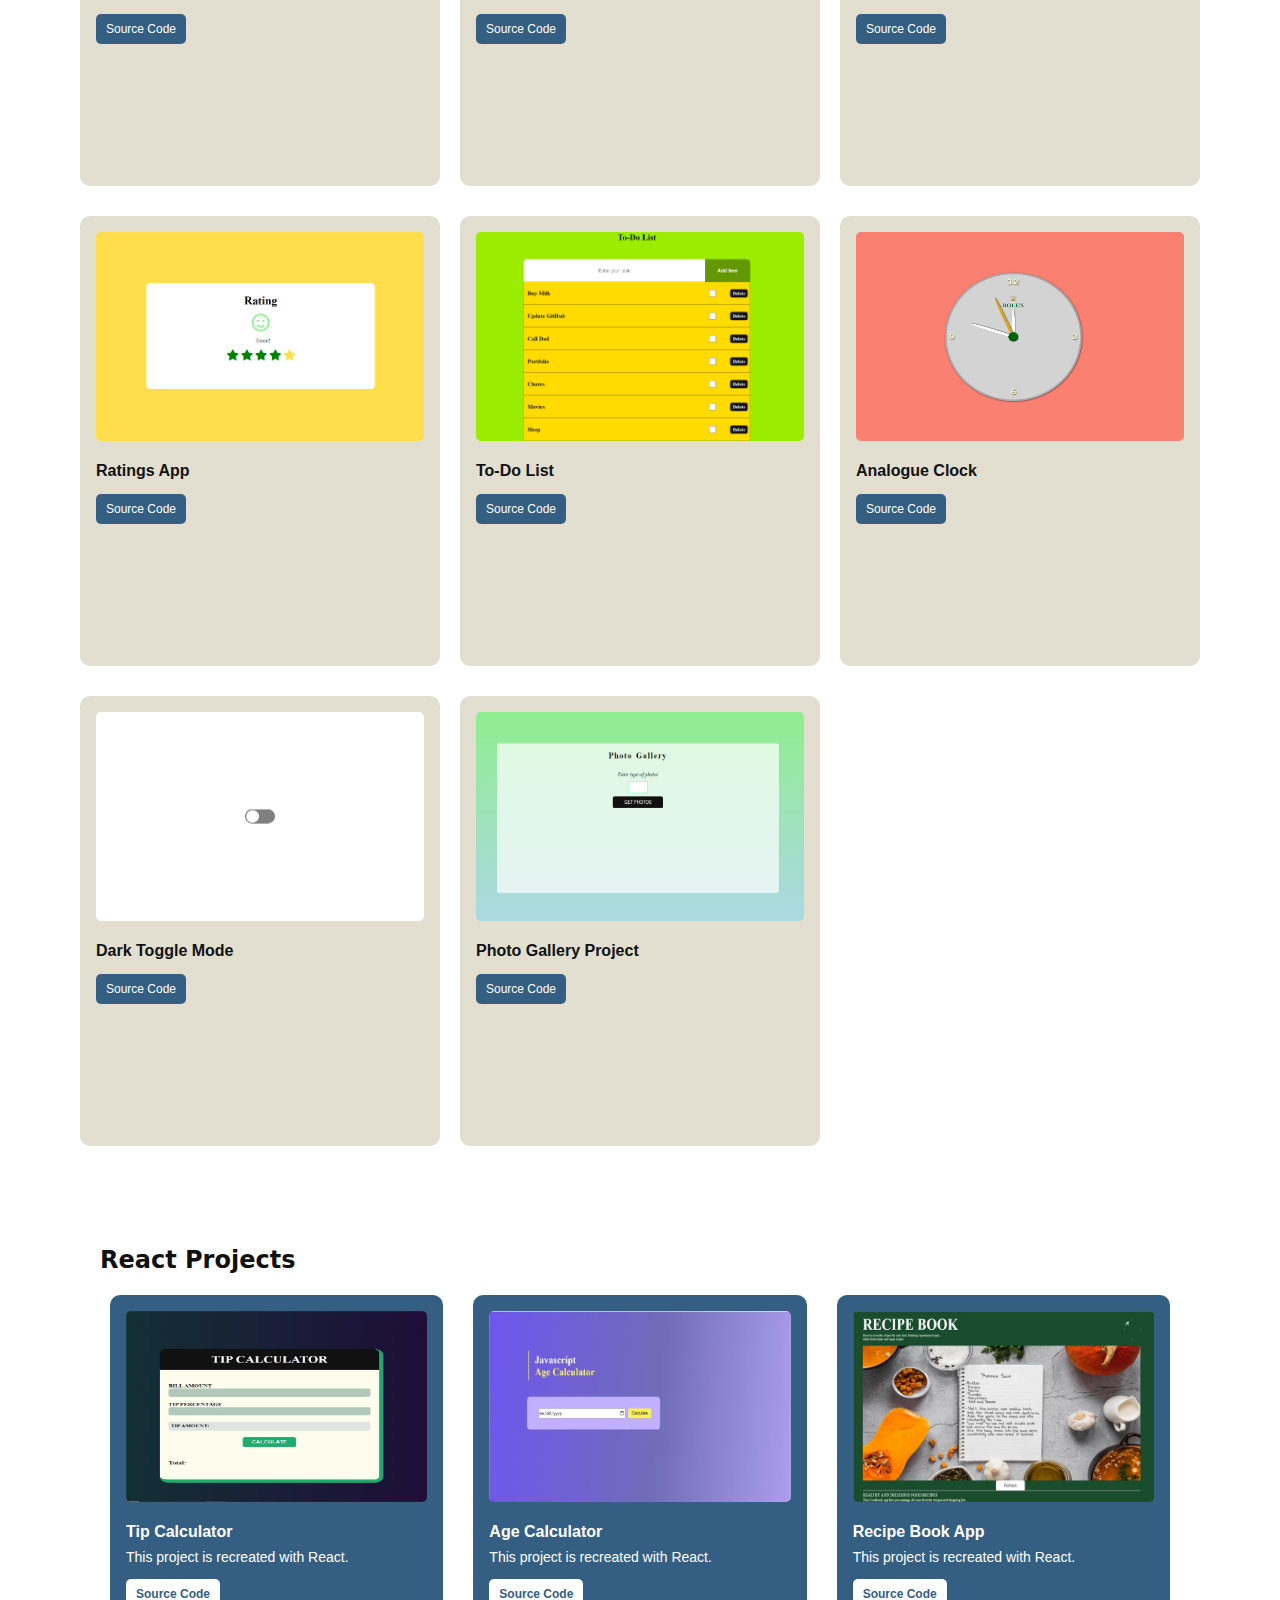
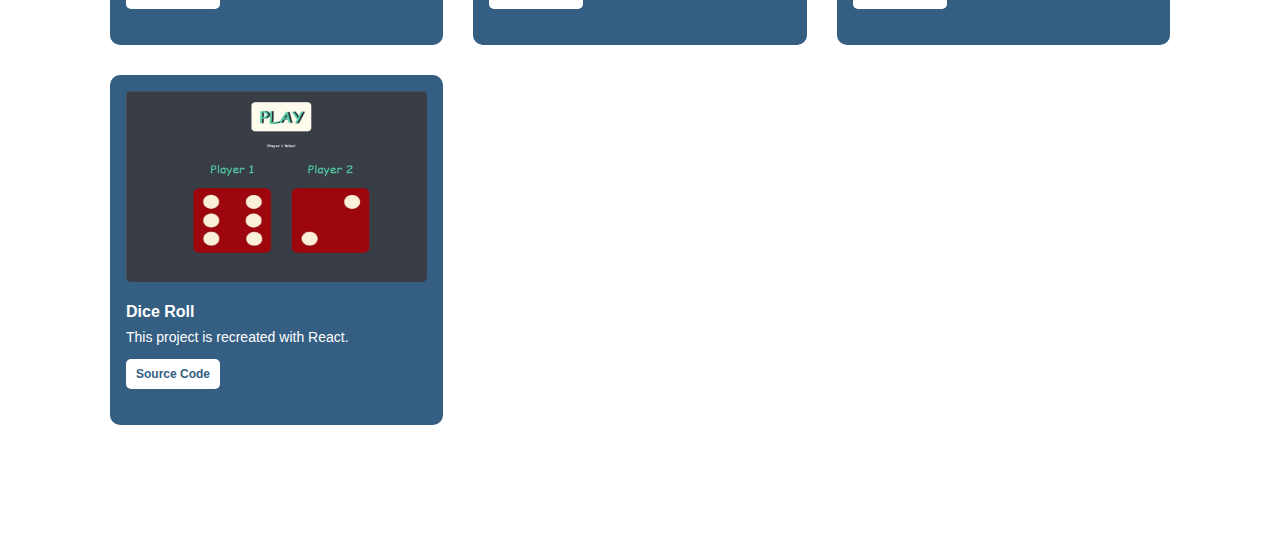
==== commit 71e3a782: "Update projects.html" ====
--- a/projects.html
+++ b/projects.html
@@ -21,7 +21,7 @@
                 <div class="flex">
                     <div class="navFlex">
                         <div class="img"><img class="logo" src="images/essie.jpg" alt=""></div>
-                        <h2><a href="index.html" id="nametag">Essie</a></h2>
+<!--                         <h2><a href="index.html" id="nametag">Essie</a></h2> -->
                     </div>
                     <div class="navFlex links">
                         <a href="index.html">HOME</a>
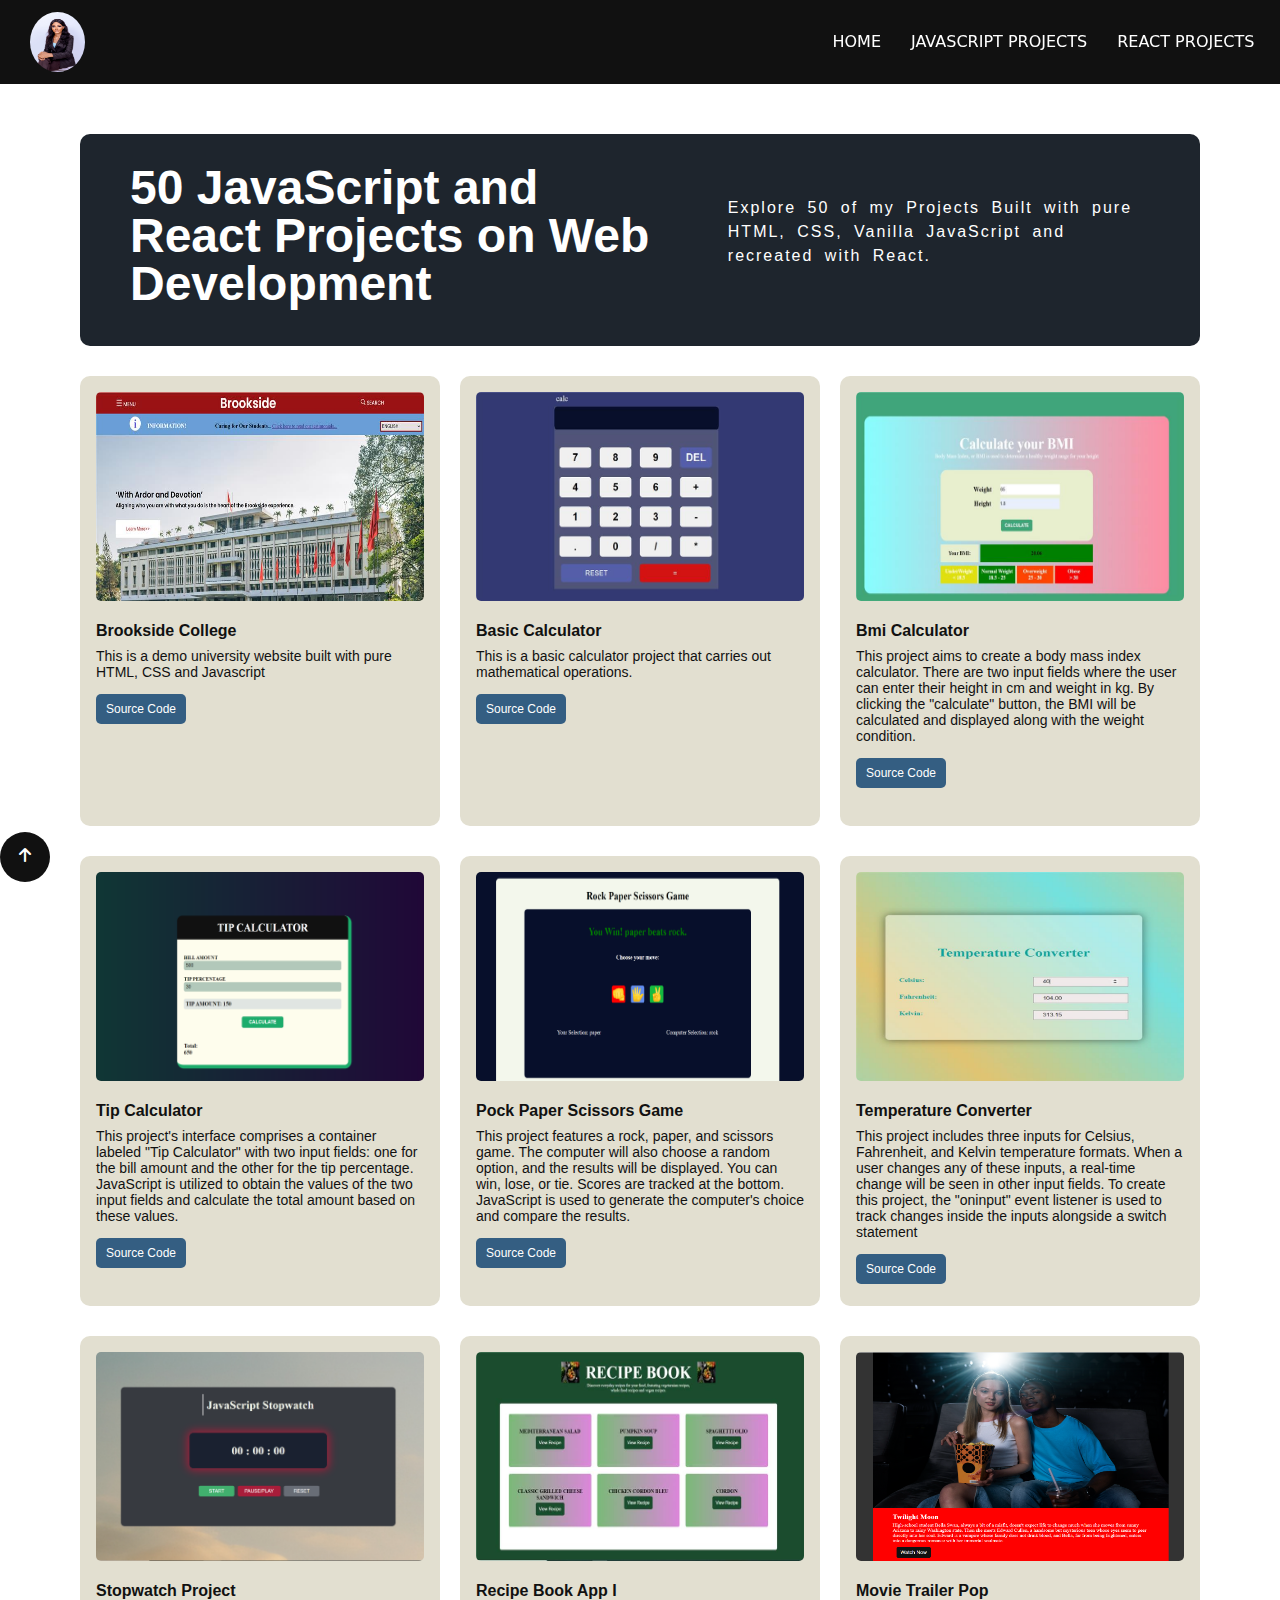
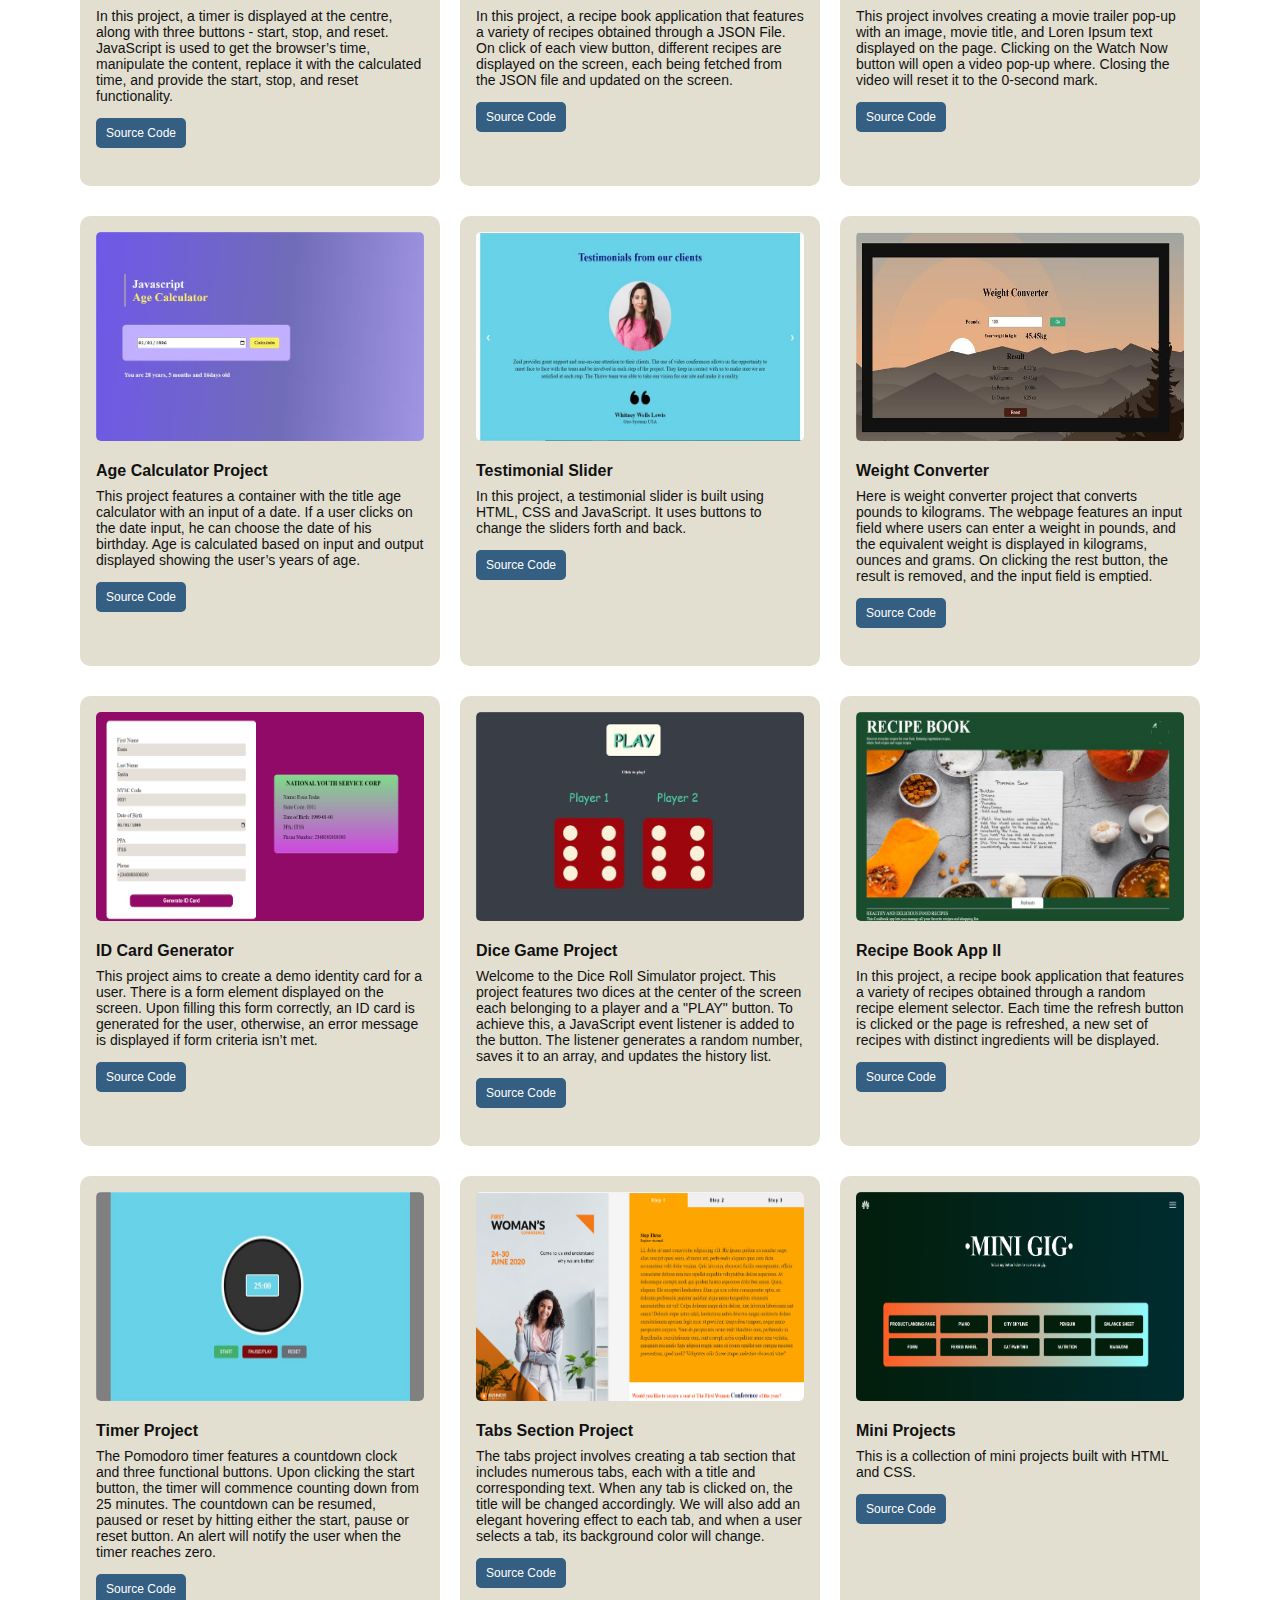
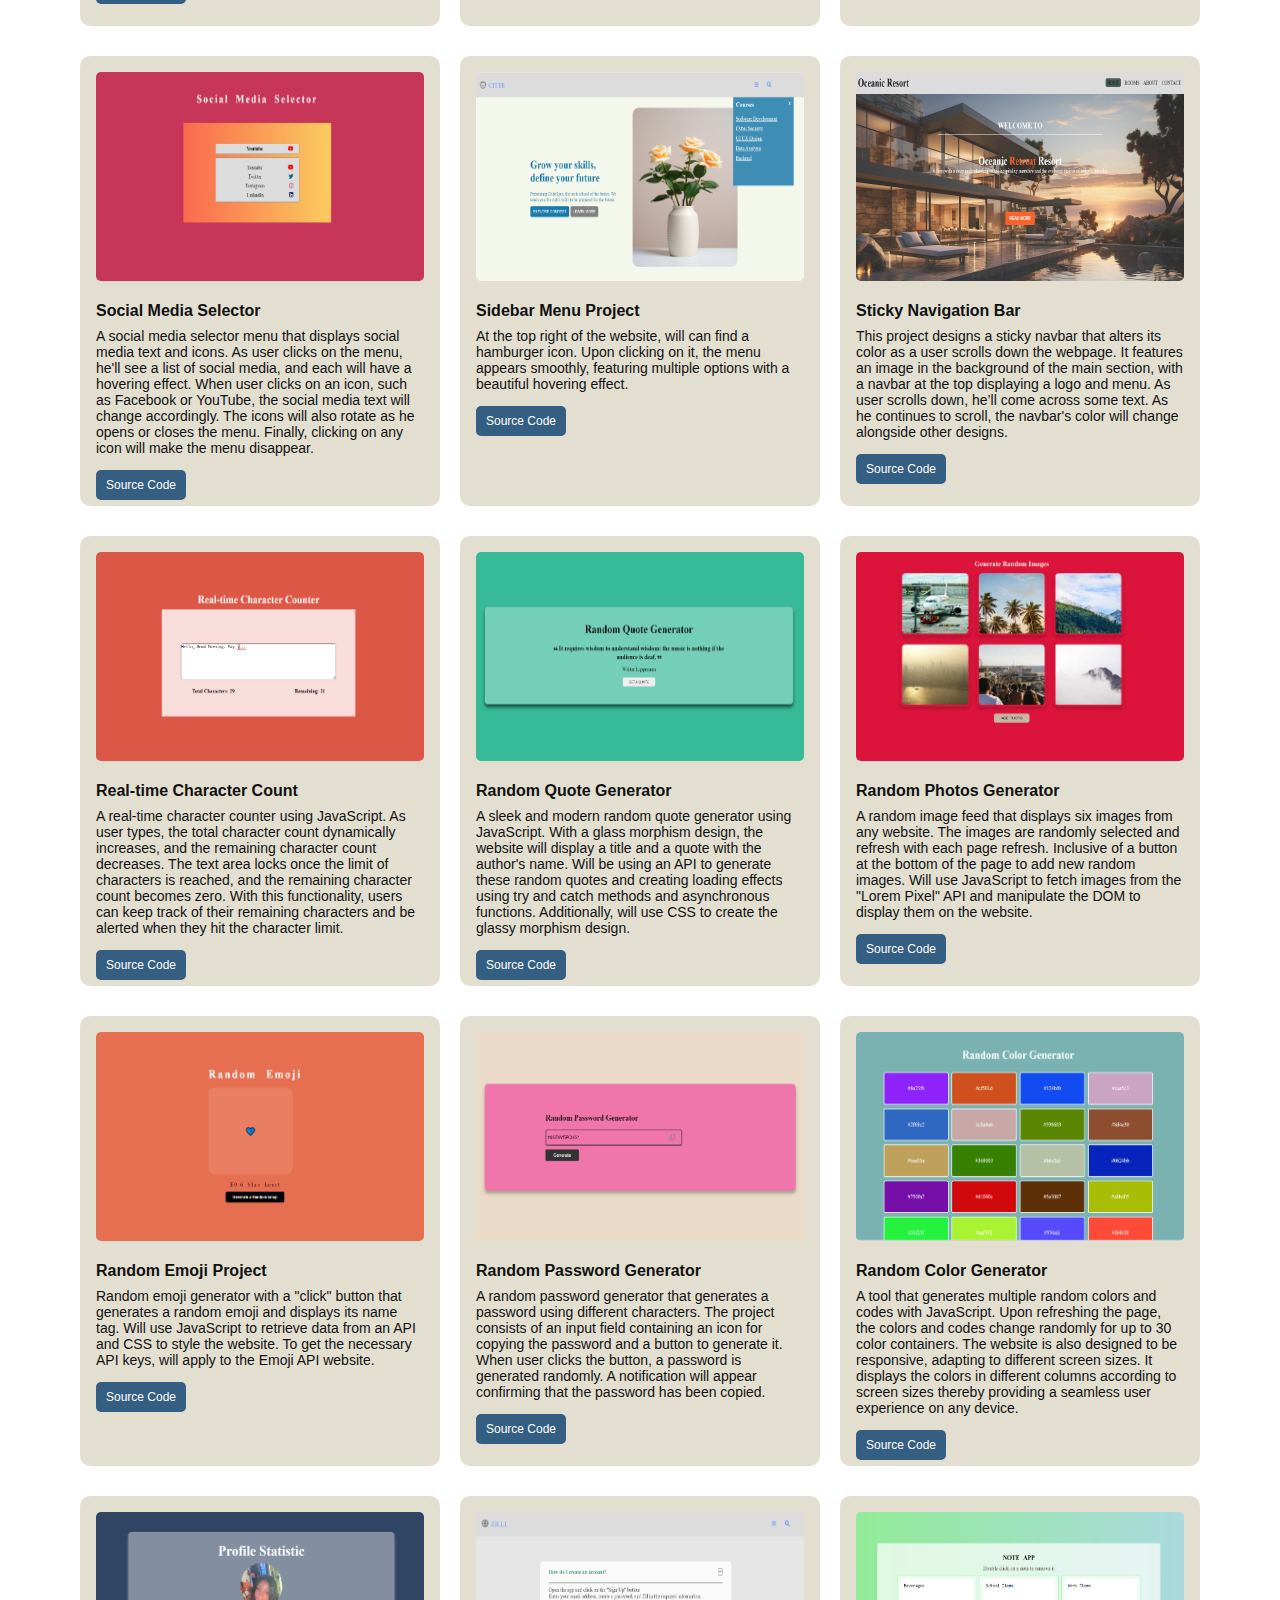
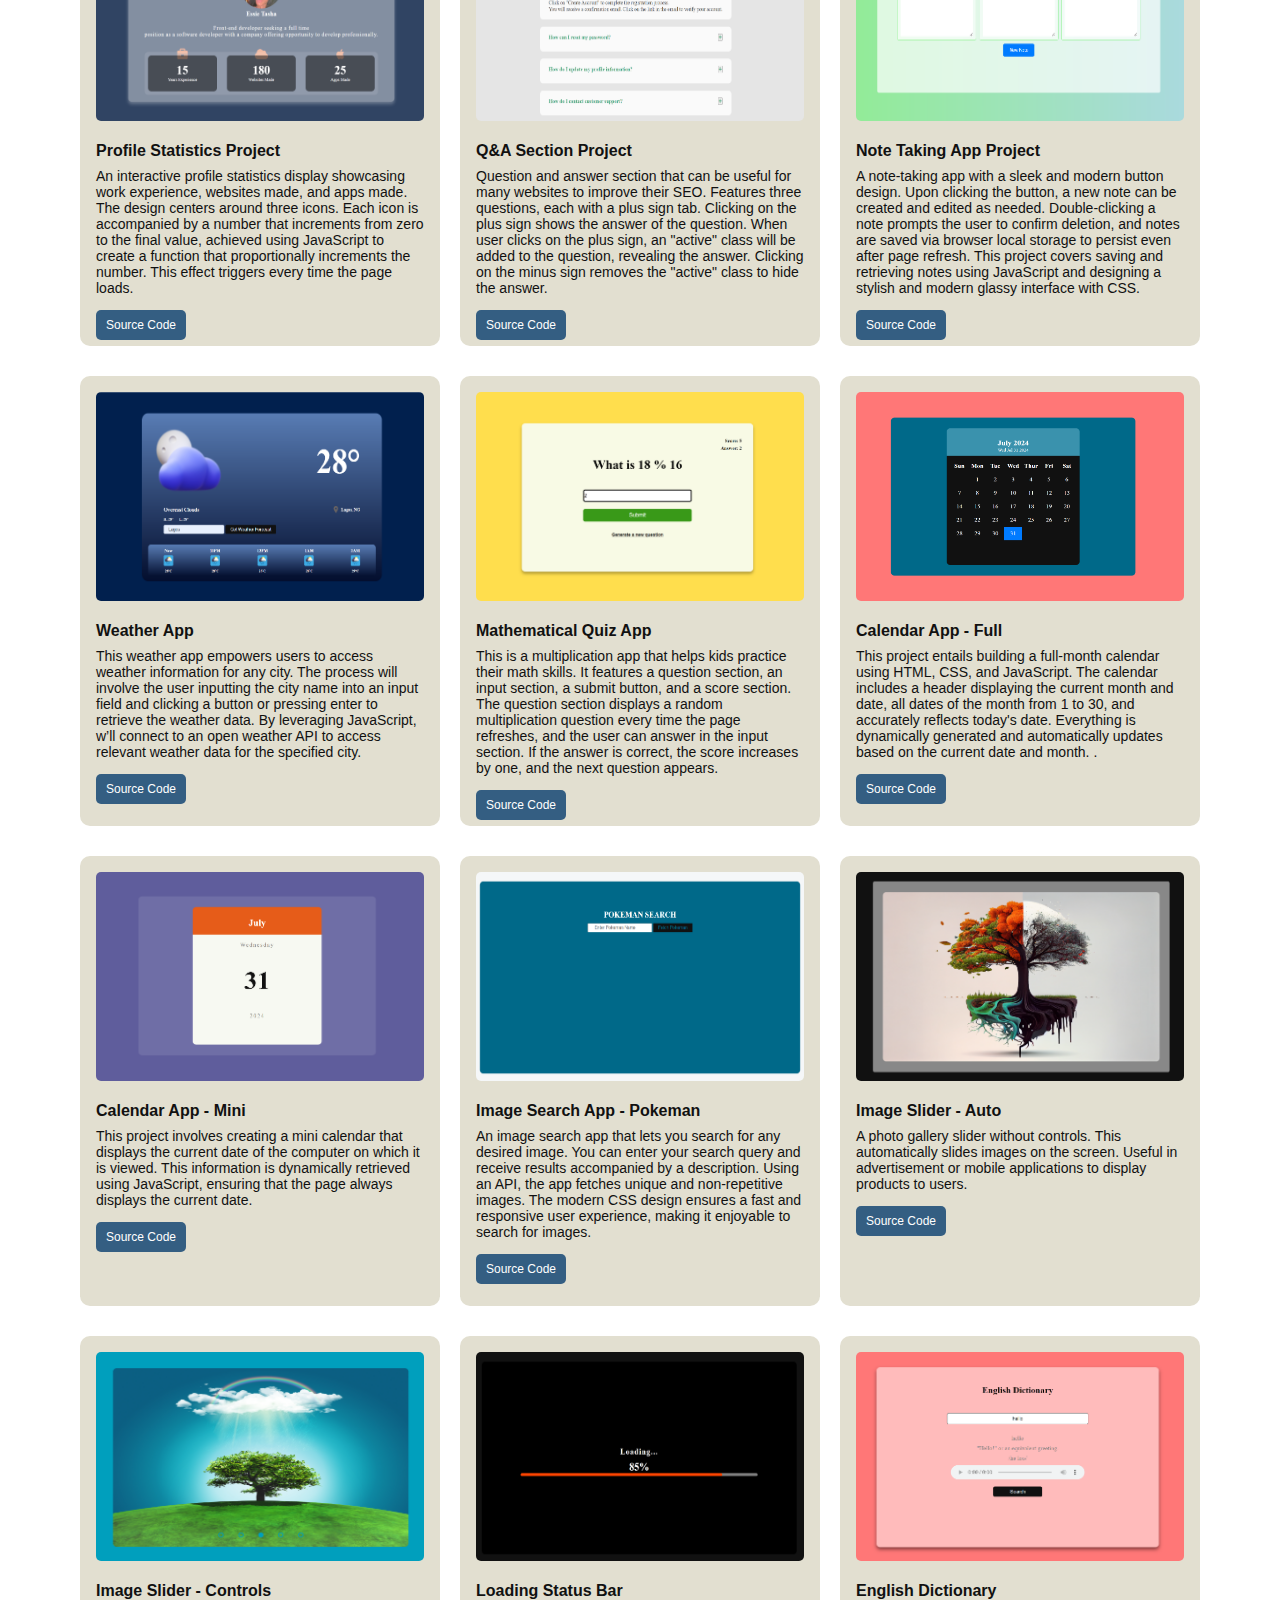
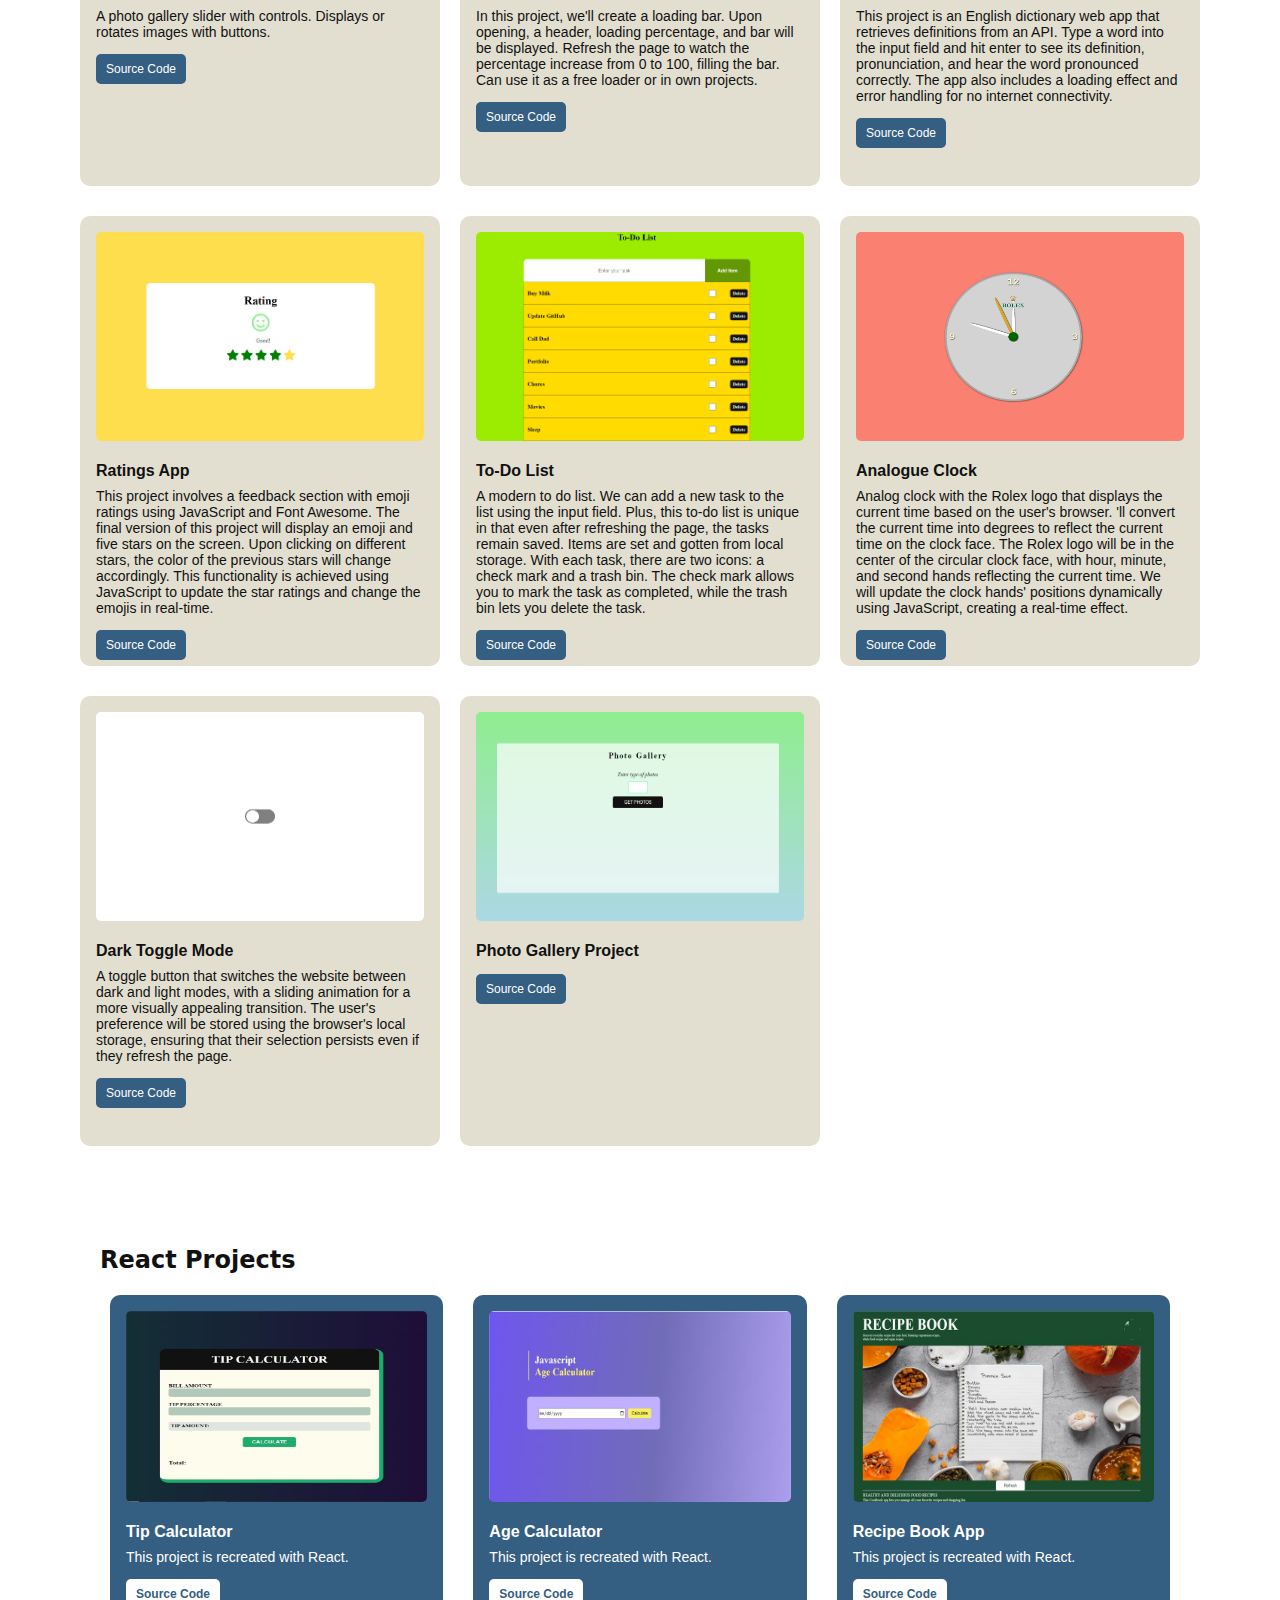
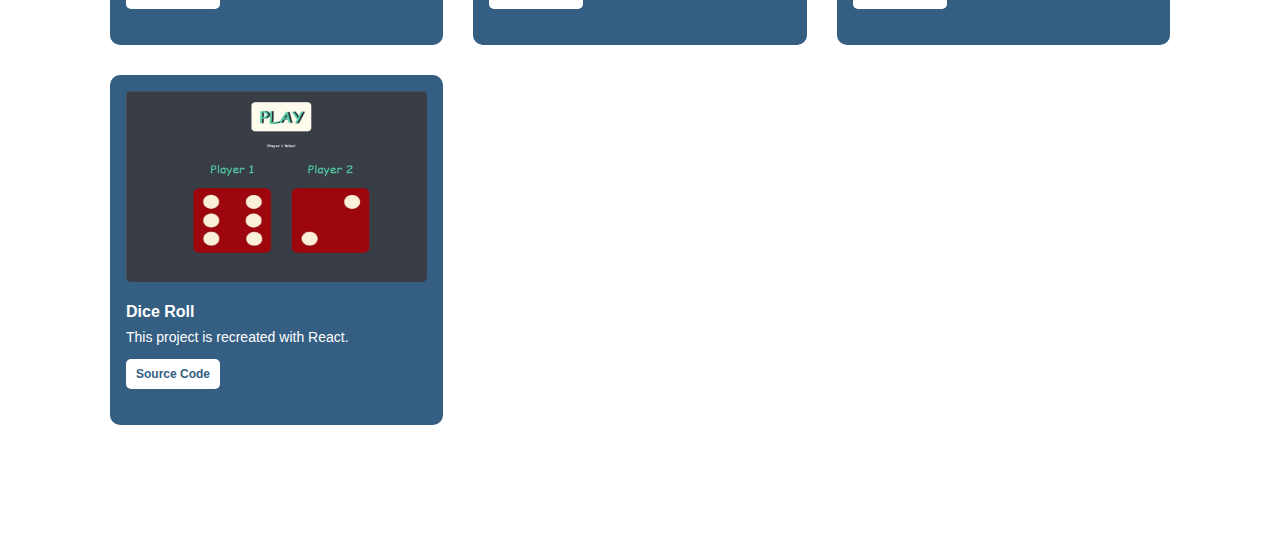
==== commit d9c3625a: "Update projects.html" ====
--- a/projects.html
+++ b/projects.html
@@ -315,7 +315,7 @@
                             <img src="images/weather.png" class="img-fluid" alt="...">
                         </div>
                         <h2>Weather App</h2>
-                        <p></p>
+                        <p>This weather app empowers users to access weather information for any city. The process will involve the user inputting the city name into an input field and clicking a button or pressing enter to retrieve the weather data. By leveraging JavaScript, w’ll connect to an open weather API to access relevant weather data for the specified city. </p>
                         <a href="https://github.com/Essietasha/50-PROJECTS-with-JavaScript/tree/main/Projects/weather-forecast" target="_blank">Source Code</a>
                     </div>
 
@@ -324,7 +324,7 @@
                             <img src="images/mathematical.png" class="img-fluid" alt="...">
                         </div>
                         <h2>Mathematical Quiz App</h2>
-                        <p></p>
+                        <p>This is a multiplication app that helps kids practice their math skills. It features a question section, an input section, a submit button, and a score section. The question section displays a random multiplication question every time the page refreshes, and the user can answer in the input section. If the answer is correct, the score increases by one, and the next question appears.</p>
                         <a href="https://github.com/Essietasha/50-PROJECTS-with-JavaScript/tree/main/Projects/Mathematical%20Questions%20App" target="_blank">Source Code</a>
                     </div>
 
@@ -333,7 +333,7 @@
                             <img src="images/calendar-full.png" class="img-fluid" alt="...">
                         </div>
                         <h2>Calendar App - Full</h2>
-                        <p></p>
+                        <p>This project entails building a full-month calendar using HTML, CSS, and JavaScript. The calendar includes a header displaying the current month and date, all dates of the month from 1 to 30, and accurately reflects today's date. Everything is dynamically generated and automatically updates based on the current date and month. .</p>
                         <a href="https://github.com/Essietasha/50-PROJECTS-with-JavaScript/tree/main/Projects/calendar-app-full-calendar" target="_blank">Source Code</a>
                     </div>
 
@@ -342,7 +342,7 @@
                             <img src="images/calendar-mini.png" class="img-fluid" alt="...">
                         </div>
                         <h2>Calendar App - Mini</h2>
-                        <p></p>
+                        <p>This project involves creating a mini calendar that displays the current date of the computer on which it is viewed. This information is dynamically retrieved using JavaScript, ensuring that the page always displays the current date.</p>
                         <a href="https://github.com/Essietasha/50-PROJECTS-with-JavaScript/tree/main/Projects/calendar-app-mini" target="_blank">Source Code</a>
                     </div>
 
@@ -351,7 +351,7 @@
                             <img src="images/pokeman.png" class="img-fluid" alt="...">
                         </div>
                         <h2>Image Search App - Pokeman</h2>
-                        <p></p>
+                        <p>An image search app that lets you search for any desired image. You can enter your search query and receive results accompanied by a description. Using an API, the app fetches unique and non-repetitive images. The modern CSS design ensures a fast and responsive user experience, making it enjoyable to search for images.</p>
                         <a href="https://github.com/Essietasha/50-PROJECTS-with-JavaScript/tree/main/Projects/pokeman" target="_blank">Source Code</a>
                     </div>
 
@@ -360,7 +360,7 @@
                             <img src="images/imagesearchi.png" class="img-fluid" alt="...">
                         </div>
                         <h2>Image Slider - Auto</h2>
-                        <p></p>
+                        <p>A photo gallery slider without controls. This automatically slides images on the screen. Useful in advertisement or mobile applications to display products to users.</p>
                         <a href="https://github.com/Essietasha/50-PROJECTS-with-JavaScript/tree/main/Projects/image-slider-auto" target="_blank">Source Code</a>
                     </div>
 
@@ -369,7 +369,7 @@
                             <img src="images/imagesearchii.png" class="img-fluid" alt="...">
                         </div>
                         <h2>Image Slider - Controls</h2>
-                        <p></p>
+                        <p>A photo gallery slider with controls. Displays  or rotates images with buttons.</p>
                         <a href="https://github.com/Essietasha/50-PROJECTS-with-JavaScript/tree/main/Projects/image-slider-controls" target="_blank">Source Code</a>
                     </div>
 
@@ -378,7 +378,7 @@
                             <img src="images/loading.png" class="img-fluid" alt="...">
                         </div>
                         <h2>Loading Status Bar</h2>
-                        <p></p>
+                        <p>In this project, we'll create a loading bar. Upon opening, a header, loading percentage, and bar will be displayed. Refresh the page to watch the percentage increase from 0 to 100, filling the bar. Can use it as a free loader or in own projects.</p>
                         <a href="https://github.com/Essietasha/50-PROJECTS-with-JavaScript/tree/main/Projects/loading-status-bar" target="_blank">Source Code</a>
                     </div>
 
@@ -387,7 +387,7 @@
                             <img src="images/englishdict.png" class="img-fluid" alt="...">
                         </div>
                         <h2>English Dictionary</h2>
-                        <p></p>
+                        <p>This project is an English dictionary web app that retrieves definitions from an API. Type a word into the input field and hit enter to see its definition, pronunciation, and hear the word pronounced correctly. The app also includes a loading effect and error handling for no internet connectivity.</p>
                         <a href="https://github.com/Essietasha/50-PROJECTS-with-JavaScript/tree/main/Projects/english-dictionary-app" target="_blank">Source Code</a>
                     </div>
 
@@ -396,7 +396,7 @@
                             <img src="images/rating.png" class="img-fluid" alt="...">
                         </div>
                         <h2>Ratings App</h2>
-                        <p></p>
+                        <p>This project involves a feedback section with emoji ratings using JavaScript and Font Awesome. The final version of this project will display an emoji and five stars on the screen. Upon clicking on different stars, the color of the previous stars will change accordingly. This functionality is achieved using JavaScript to update the star ratings and change the emojis in real-time.</p>
                         <a href="https://github.com/Essietasha/50-PROJECTS-with-JavaScript/tree/main/Projects/ratings-app" target="_blank">Source Code</a>
                     </div>
 
@@ -405,7 +405,7 @@
                             <img src="images/todolist.png" class="img-fluid" alt="...">
                         </div>
                         <h2>To-Do List</h2>
-                        <p></p>
+                        <p>A modern to do list. We can add a new task to the list using the input field. Plus, this to-do list is unique in that even after refreshing the page, the tasks remain saved. Items are set and gotten from local storage. With each task, there are two icons: a check mark and a trash bin. The check mark allows you to mark the task as completed, while the trash bin lets you delete the task.</p>
                         <a href="https://github.com/Essietasha/50-PROJECTS-with-JavaScript/tree/main/Projects/To-do-List-Project" target="_blank">Source Code</a>
                     </div>
 
@@ -414,7 +414,7 @@
                             <img src="images/analogueclock.png" class="img-fluid" alt="...">
                         </div>
                         <h2>Analogue Clock</h2>
-                        <p></p>
+                        <p>Analog clock with the Rolex logo that displays the current time based on the user's browser. 'll convert the current time into degrees to reflect the current time on the clock face. The Rolex logo will be in the center of the circular clock face, with hour, minute, and second hands reflecting the current time. We will update the clock hands' positions dynamically using JavaScript, creating a real-time effect.</p>
                         <a href="https://github.com/Essietasha/50-PROJECTS-with-JavaScript/tree/main/Projects/analogue-clock" target="_blank">Source Code</a>
                     </div>
 
@@ -423,7 +423,7 @@
                             <img src="images/darktoggle.png" class="img-fluid" alt="...">
                         </div>
                         <h2>Dark Toggle Mode</h2>
-                        <p></p>
+                        <p>A toggle button that switches the website between dark and light modes, with a sliding animation for a more visually appealing transition. The user's preference will be stored using the browser's local storage, ensuring that their selection persists even if they refresh the page. </p>
                         <a href="https://github.com/Essietasha/50-PROJECTS-with-JavaScript/tree/main/Projects/dark-toggle-mode" target="_blank">Source Code</a>
                     </div>
 
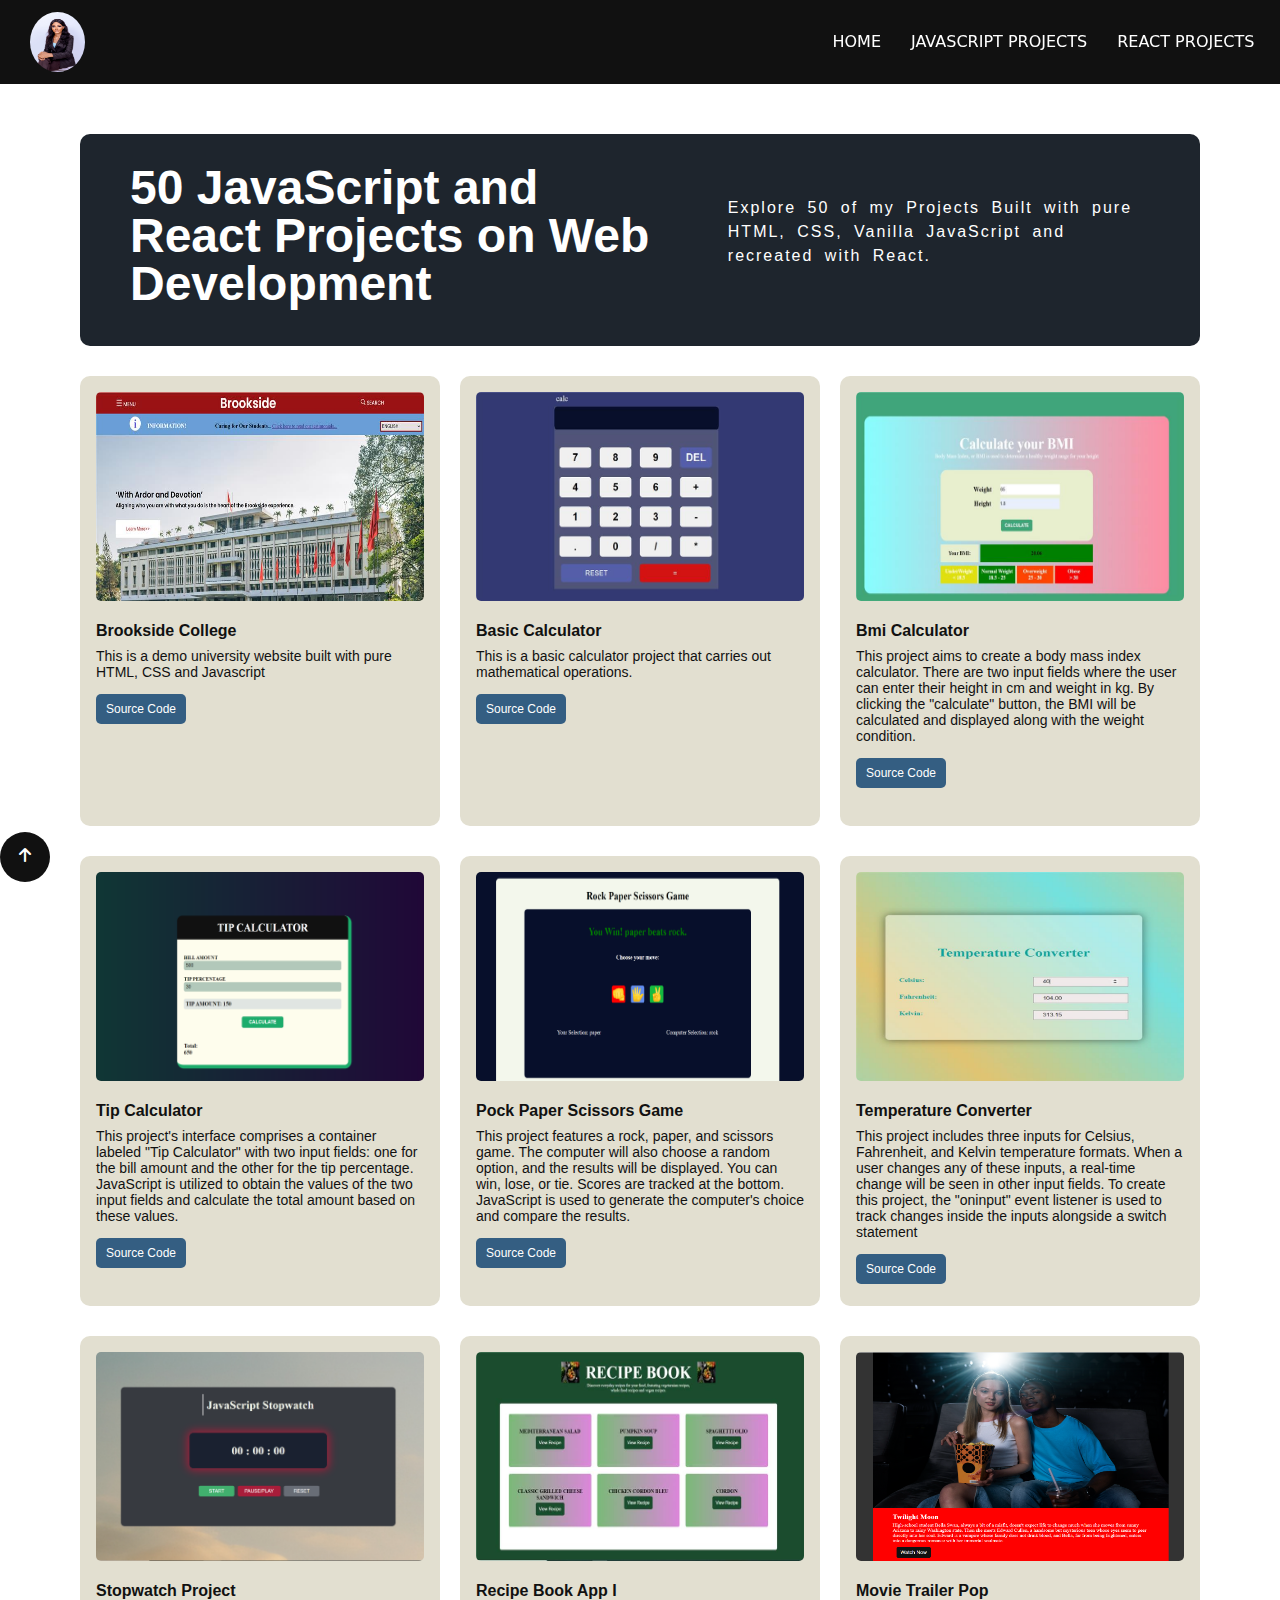
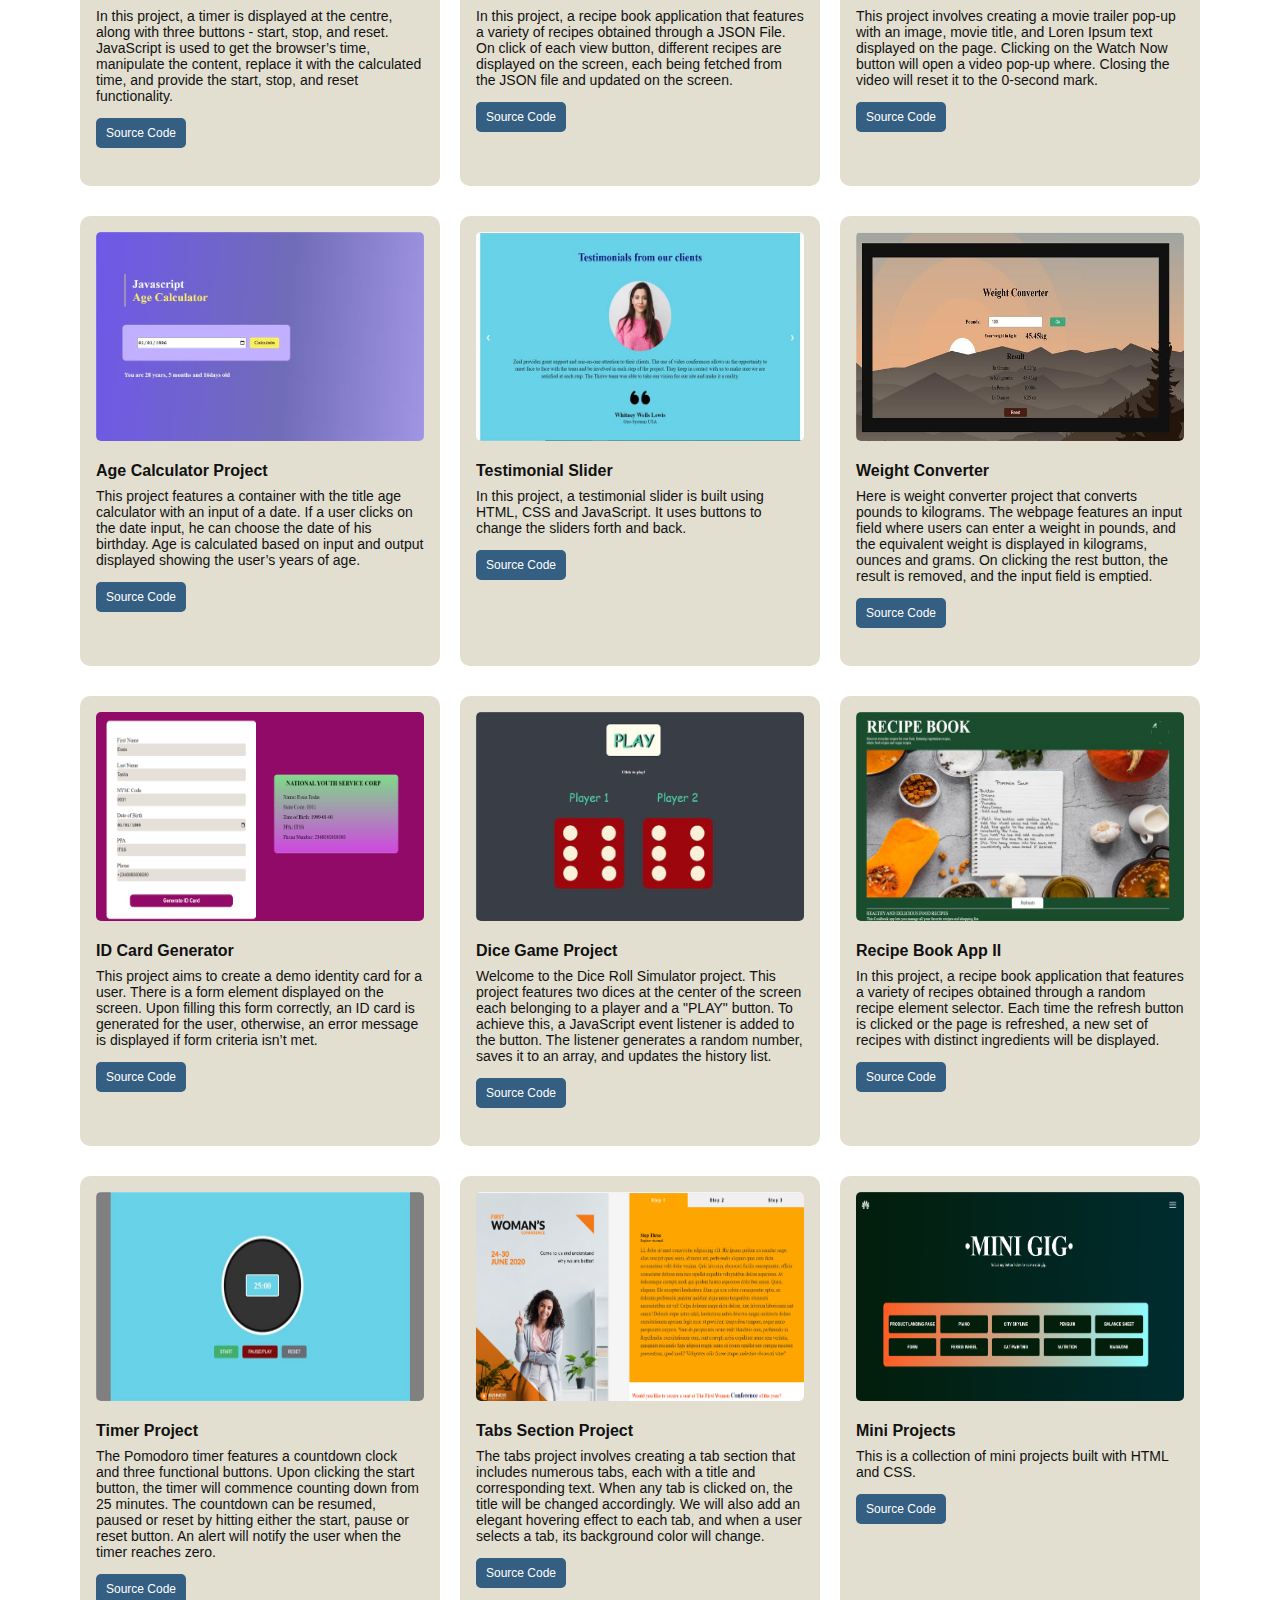
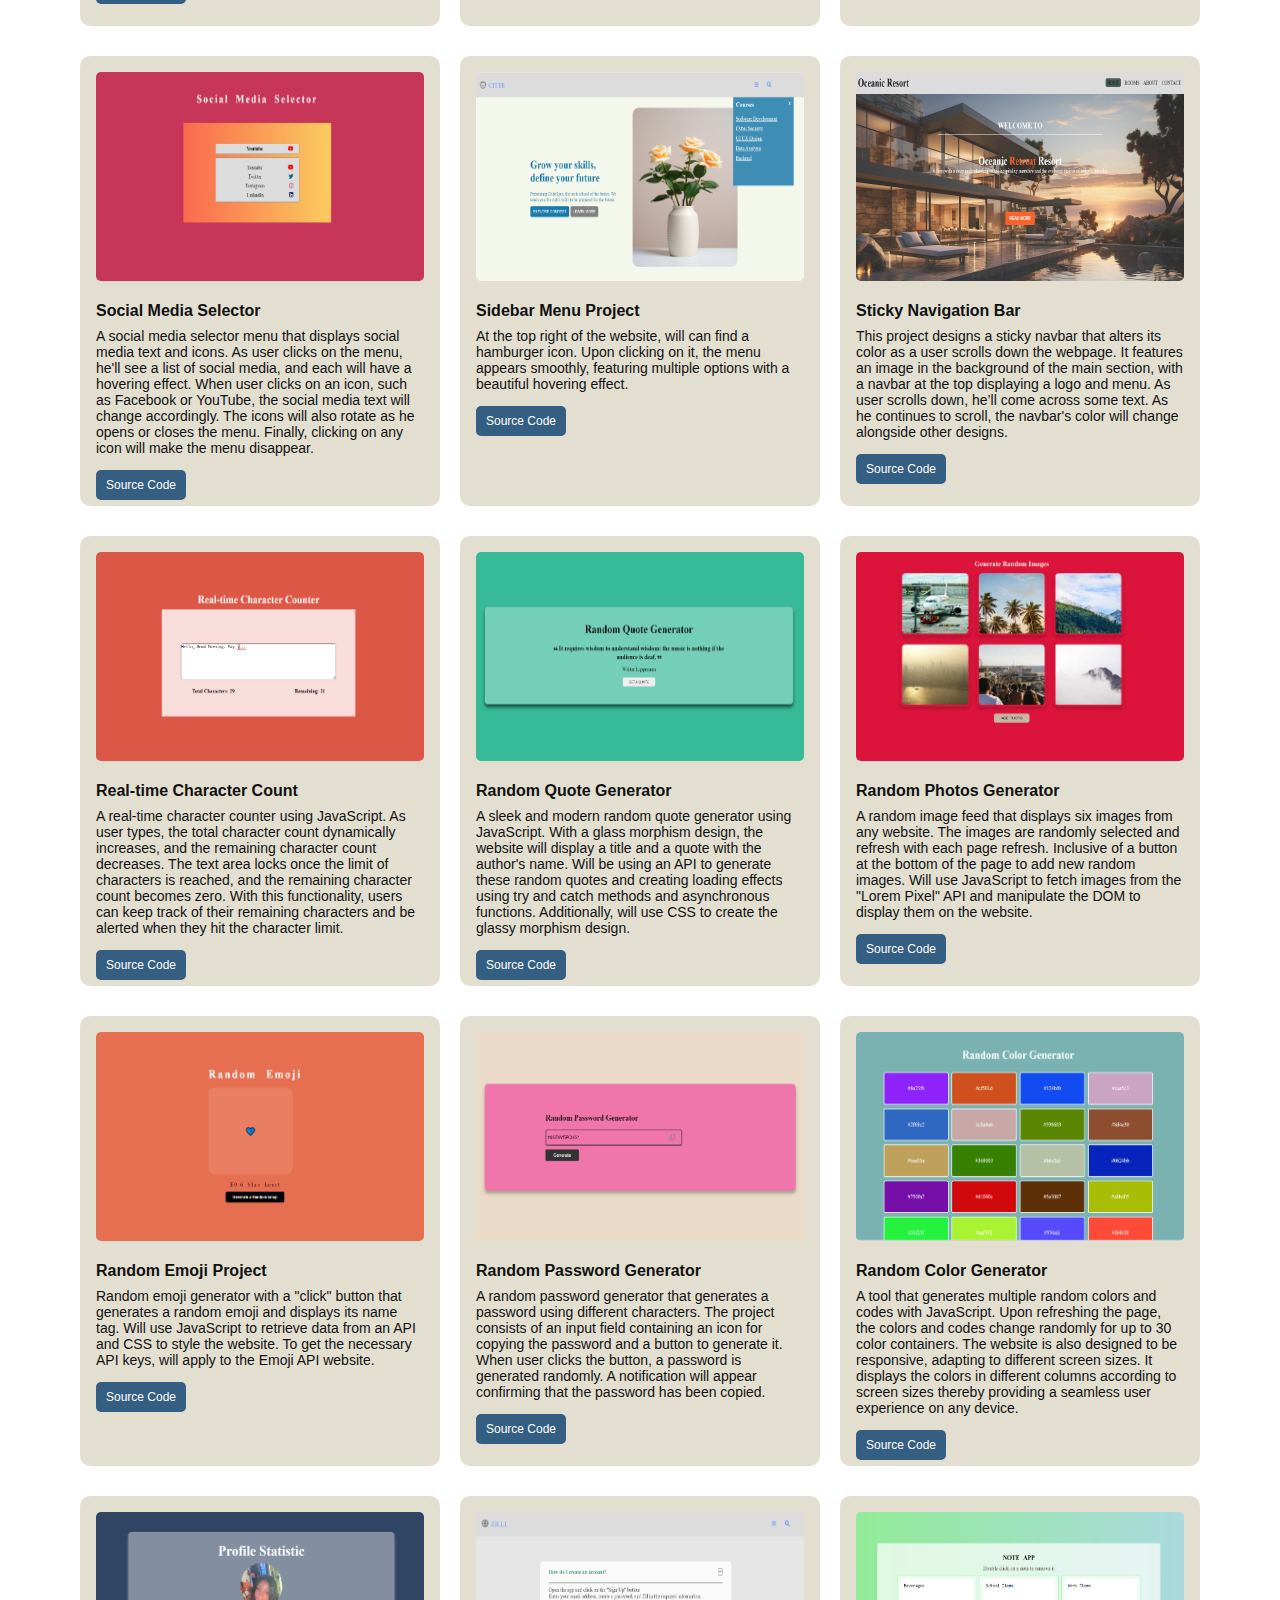
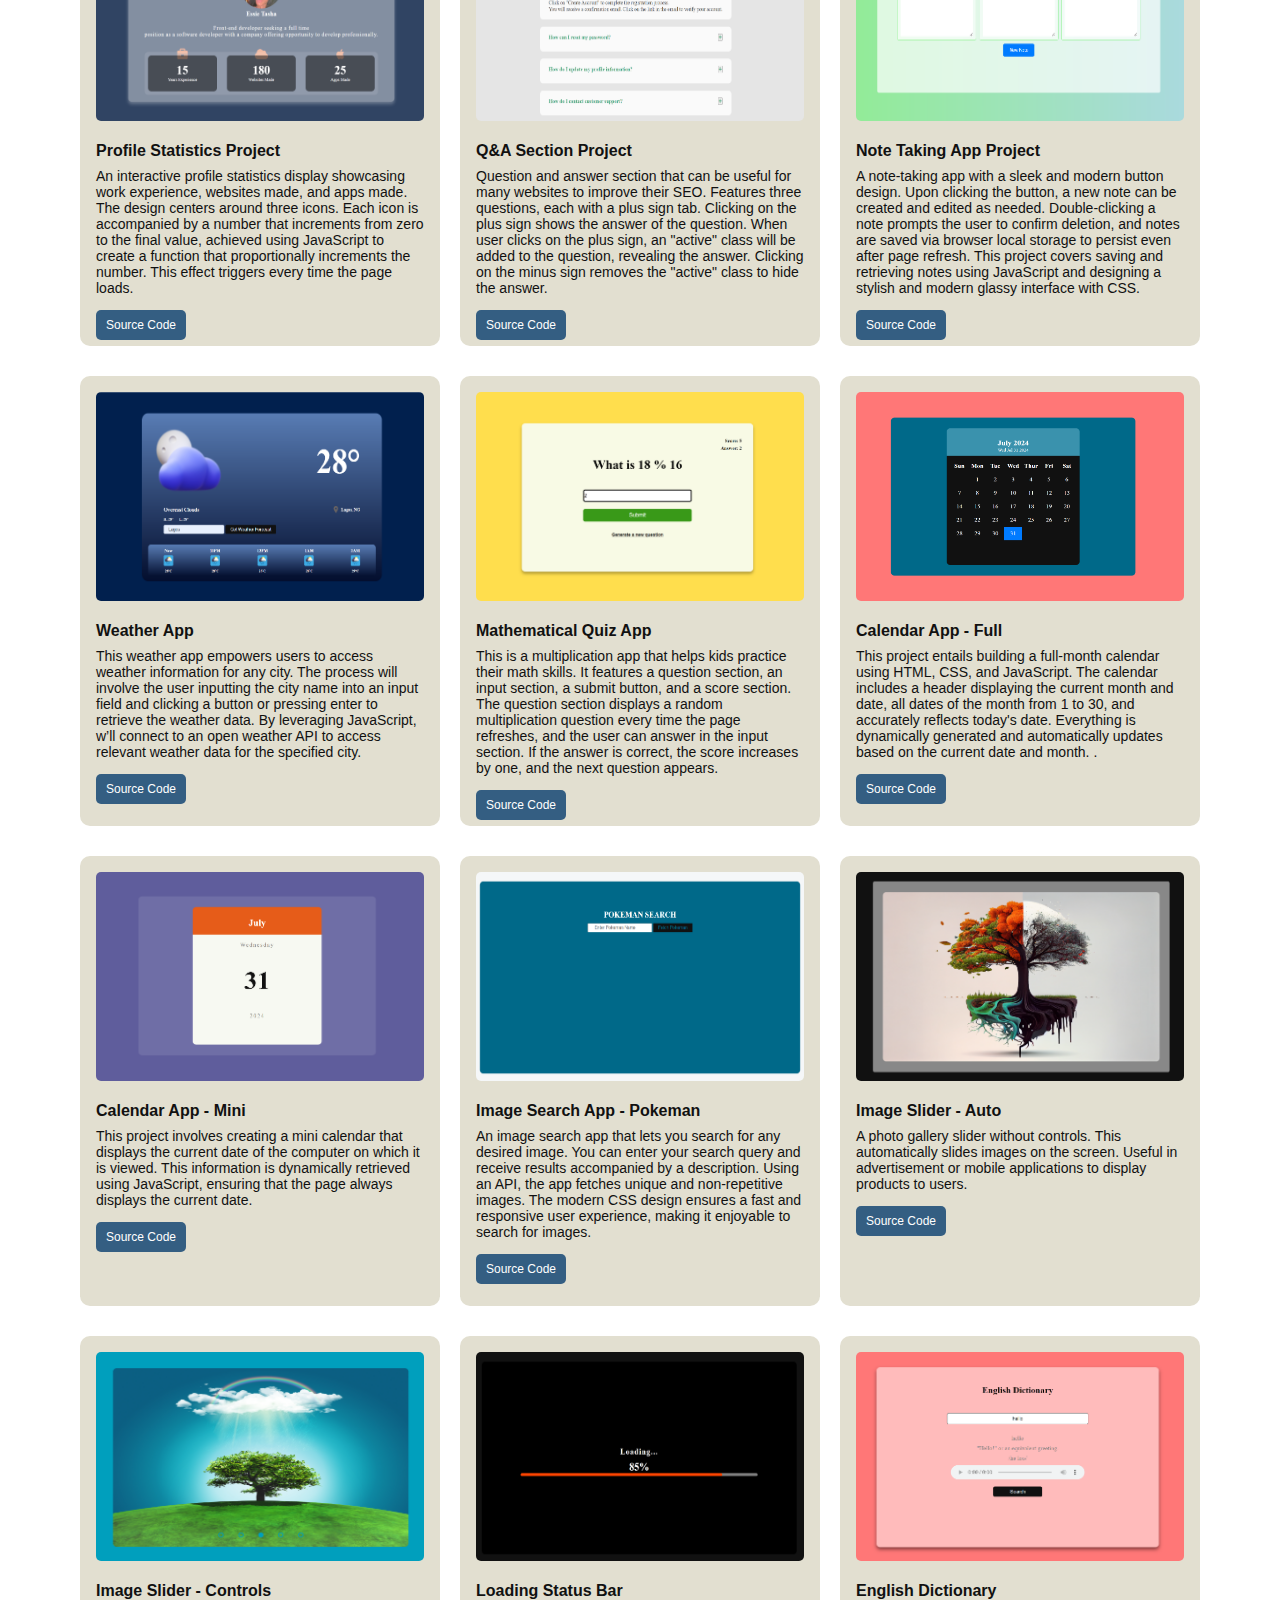
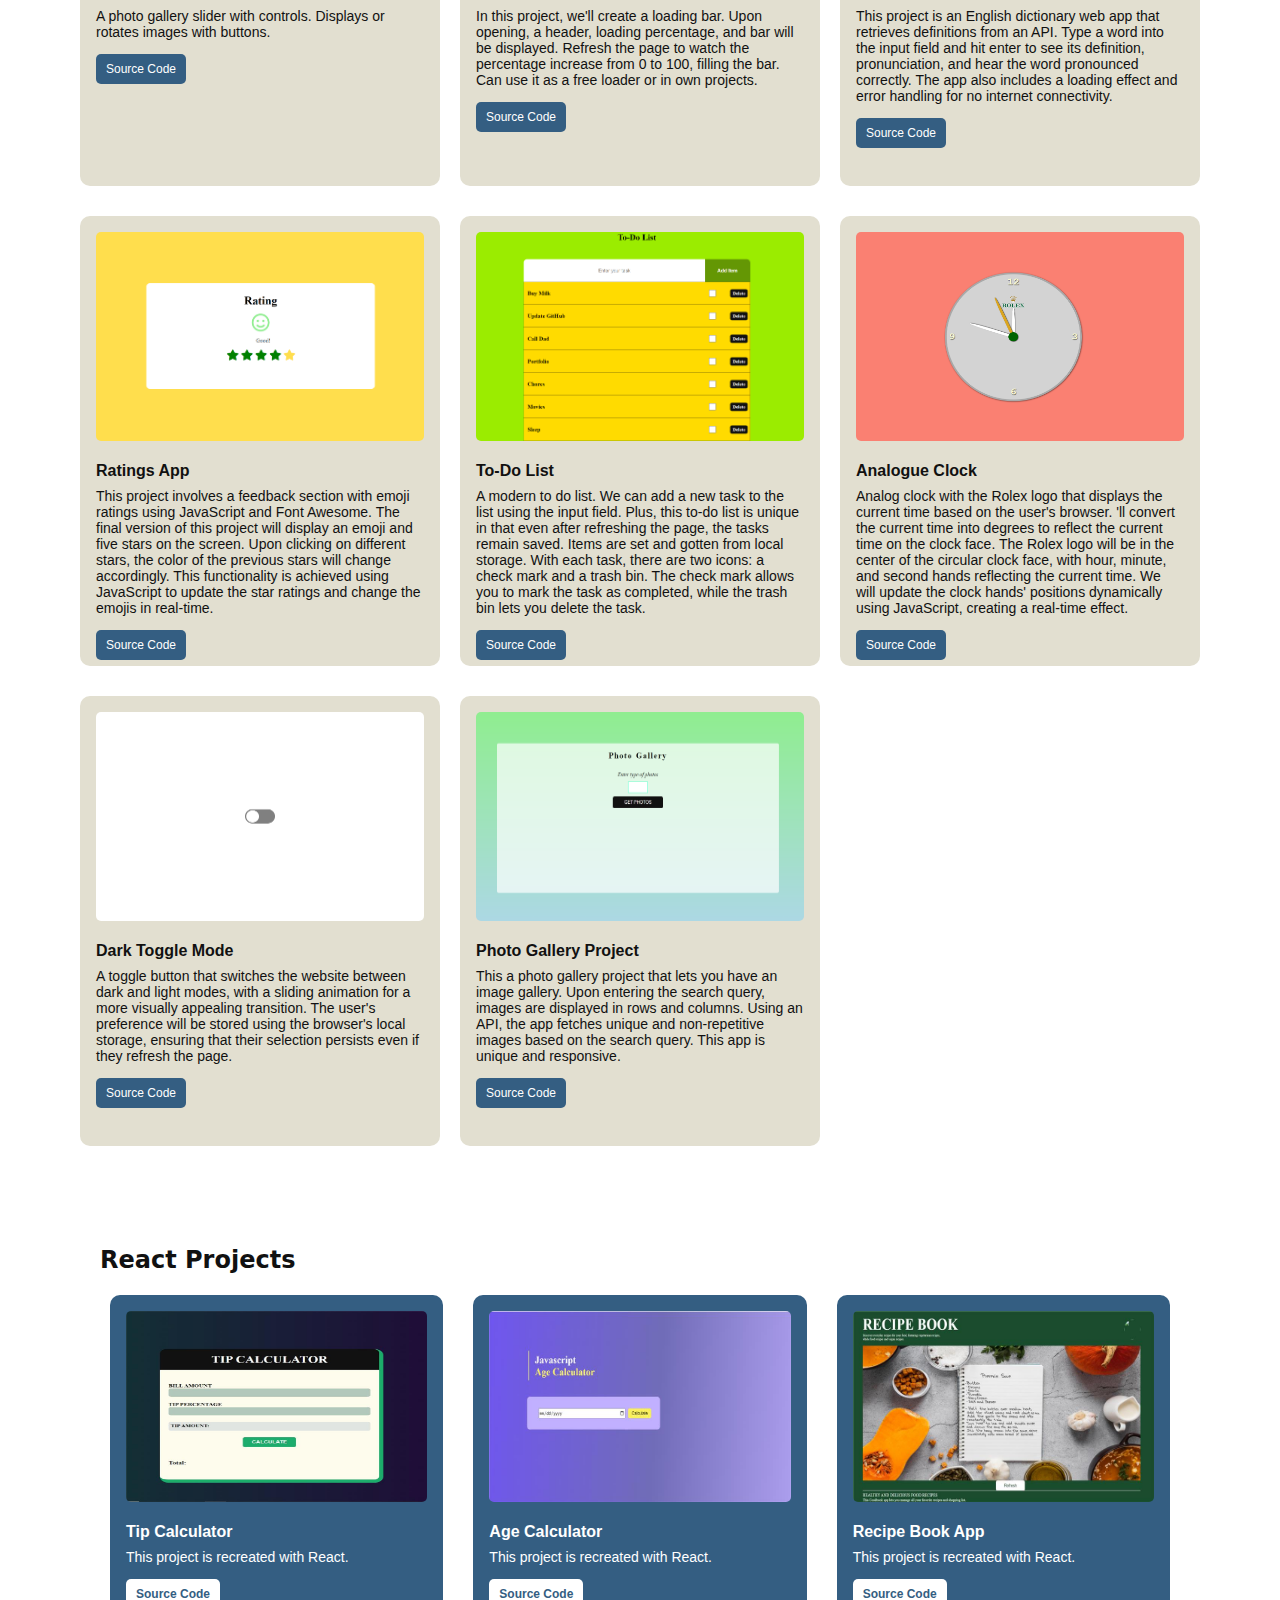
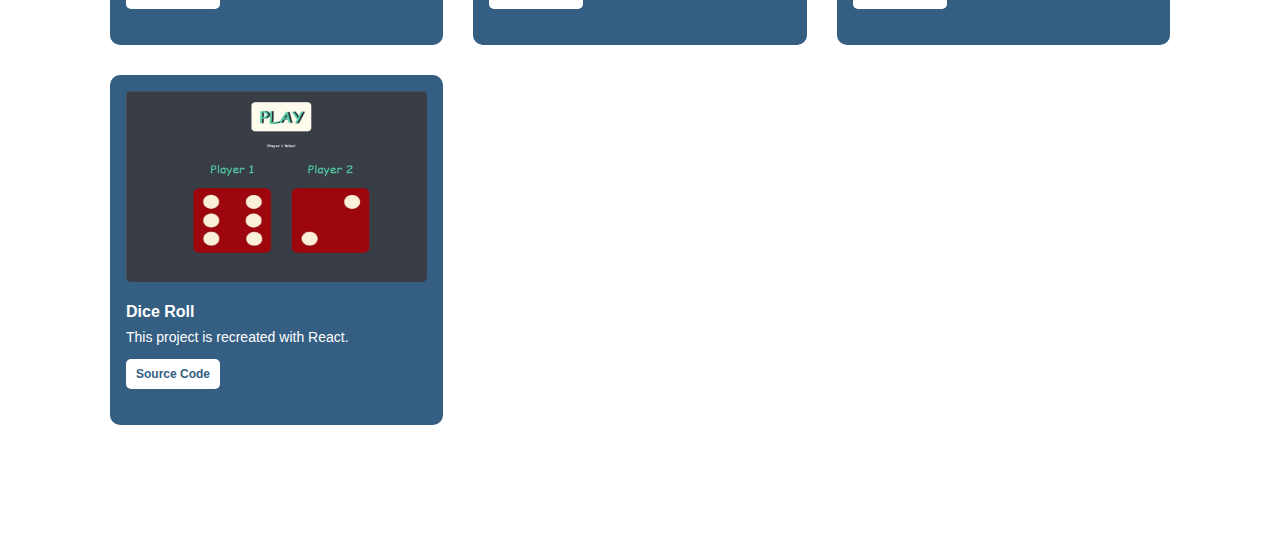
==== commit f014c82a: "Update projects.html" ====
--- a/projects.html
+++ b/projects.html
@@ -432,7 +432,7 @@
                             <img src="images/photogallery.png" class="img-fluid" alt="...">
                         </div>
                         <h2>Photo Gallery Project</h2>
-                        <p></p>
+                        <p>This a photo gallery project that lets you have an image gallery. Upon entering the search query, images are displayed in rows and columns. Using an API, the app fetches unique and non-repetitive images based on the search query. This app is unique and responsive.</p>
                         <a href="https://github.com/Essietasha/50-PROJECTS-with-JavaScript/tree/main/Projects/photo-gallery-project" target="_blank">Source Code</a>
                     </div>
 
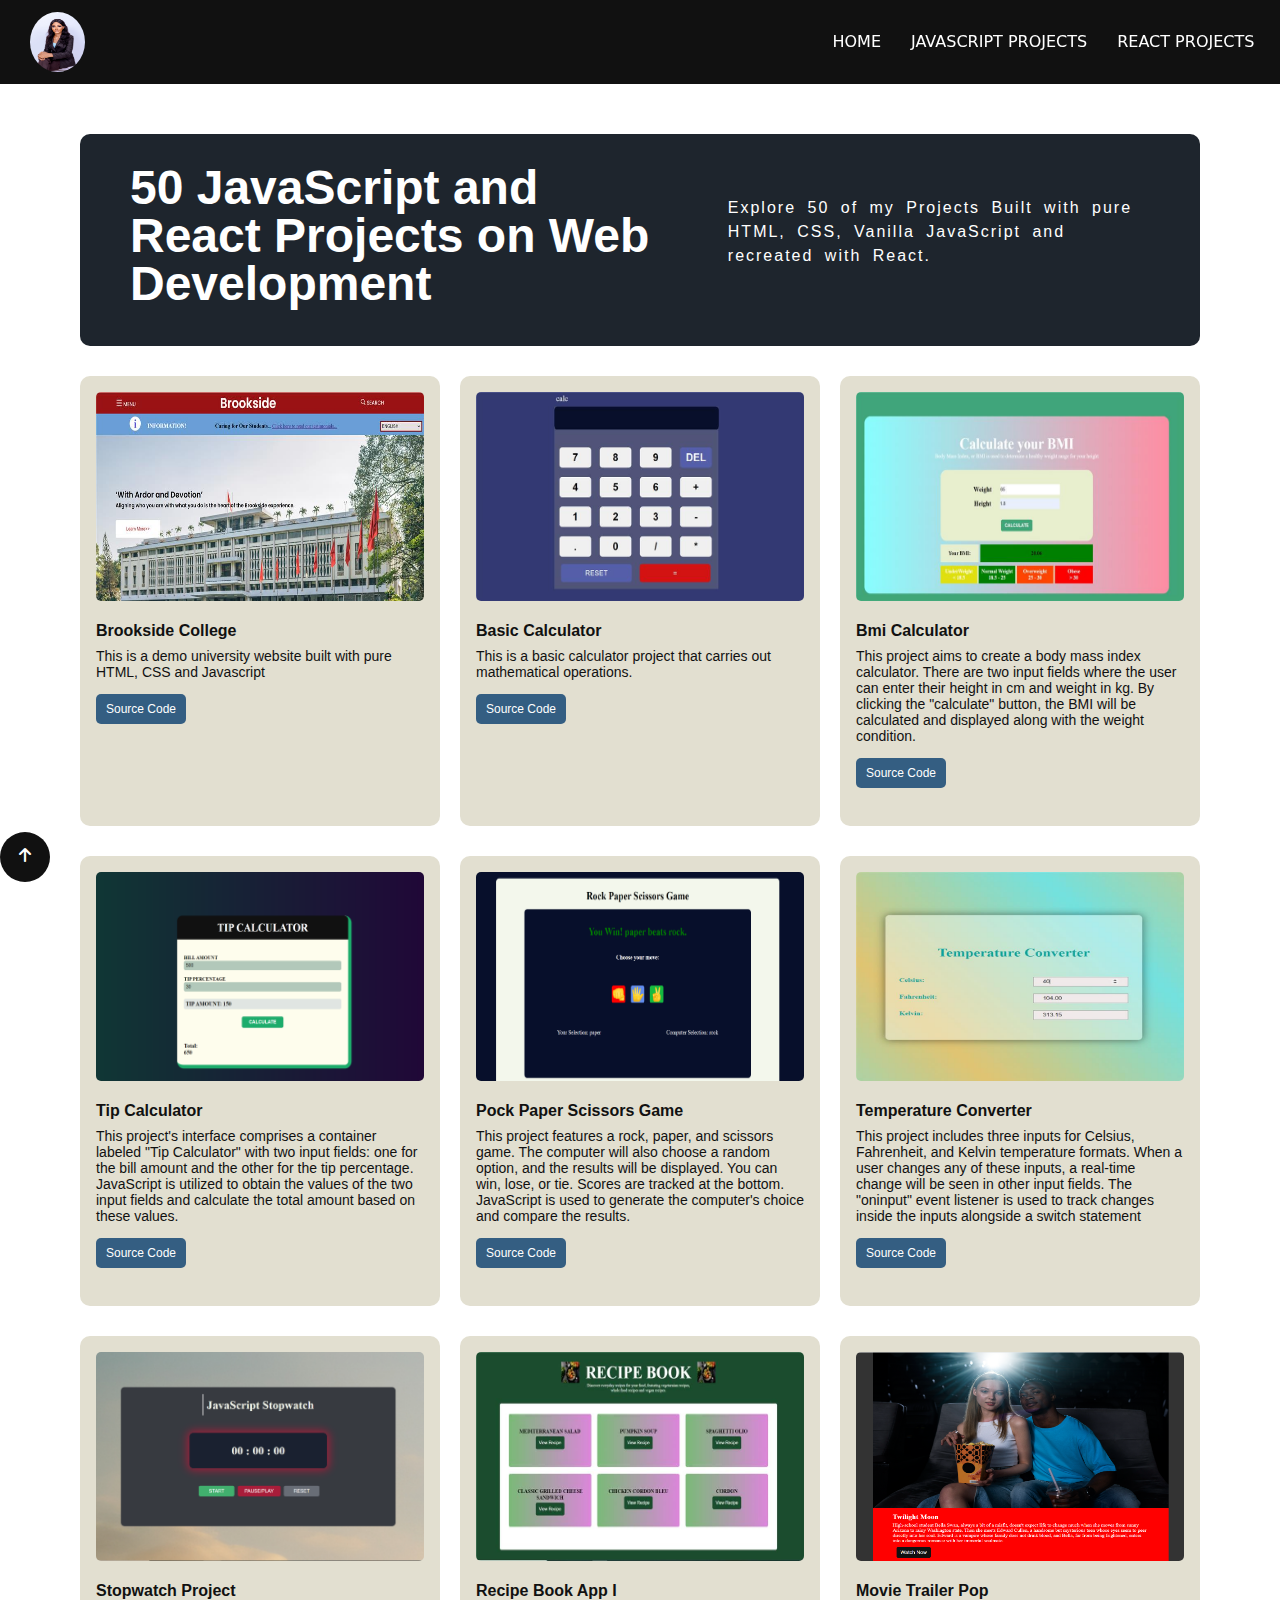
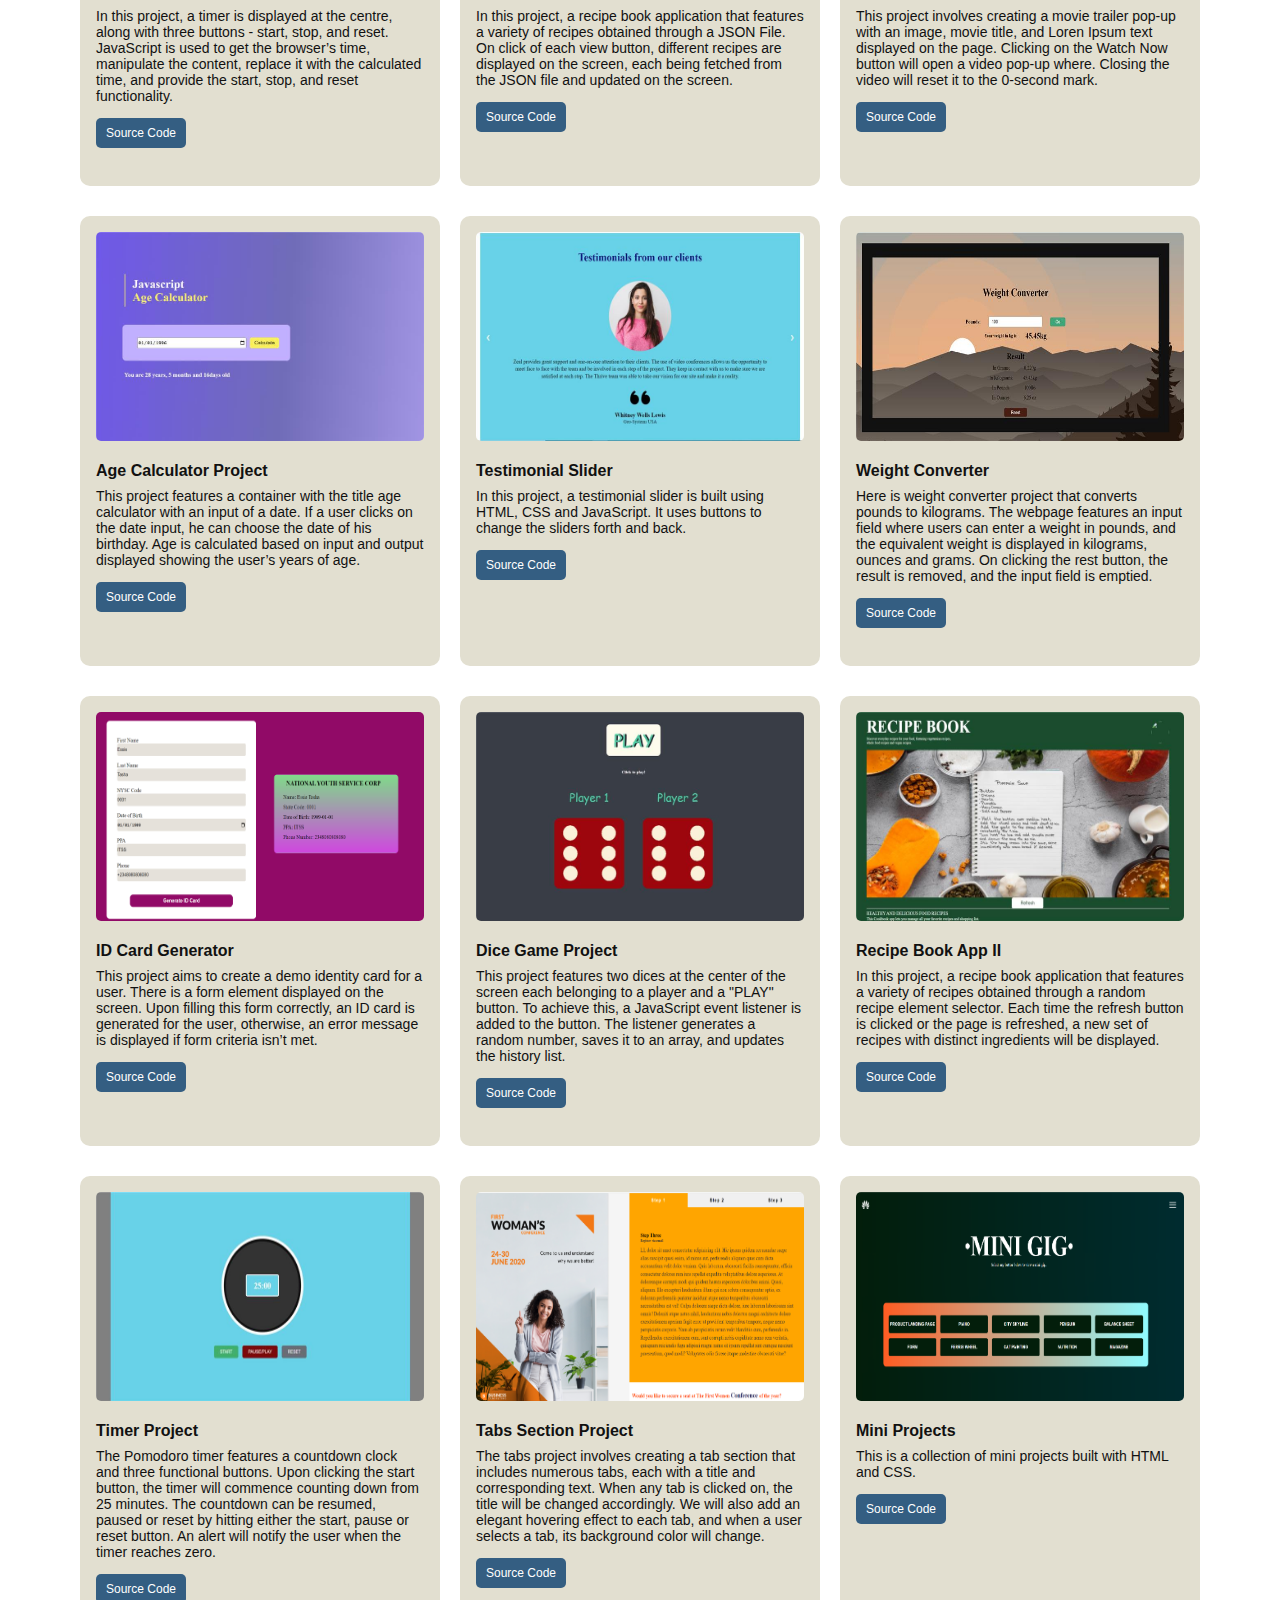
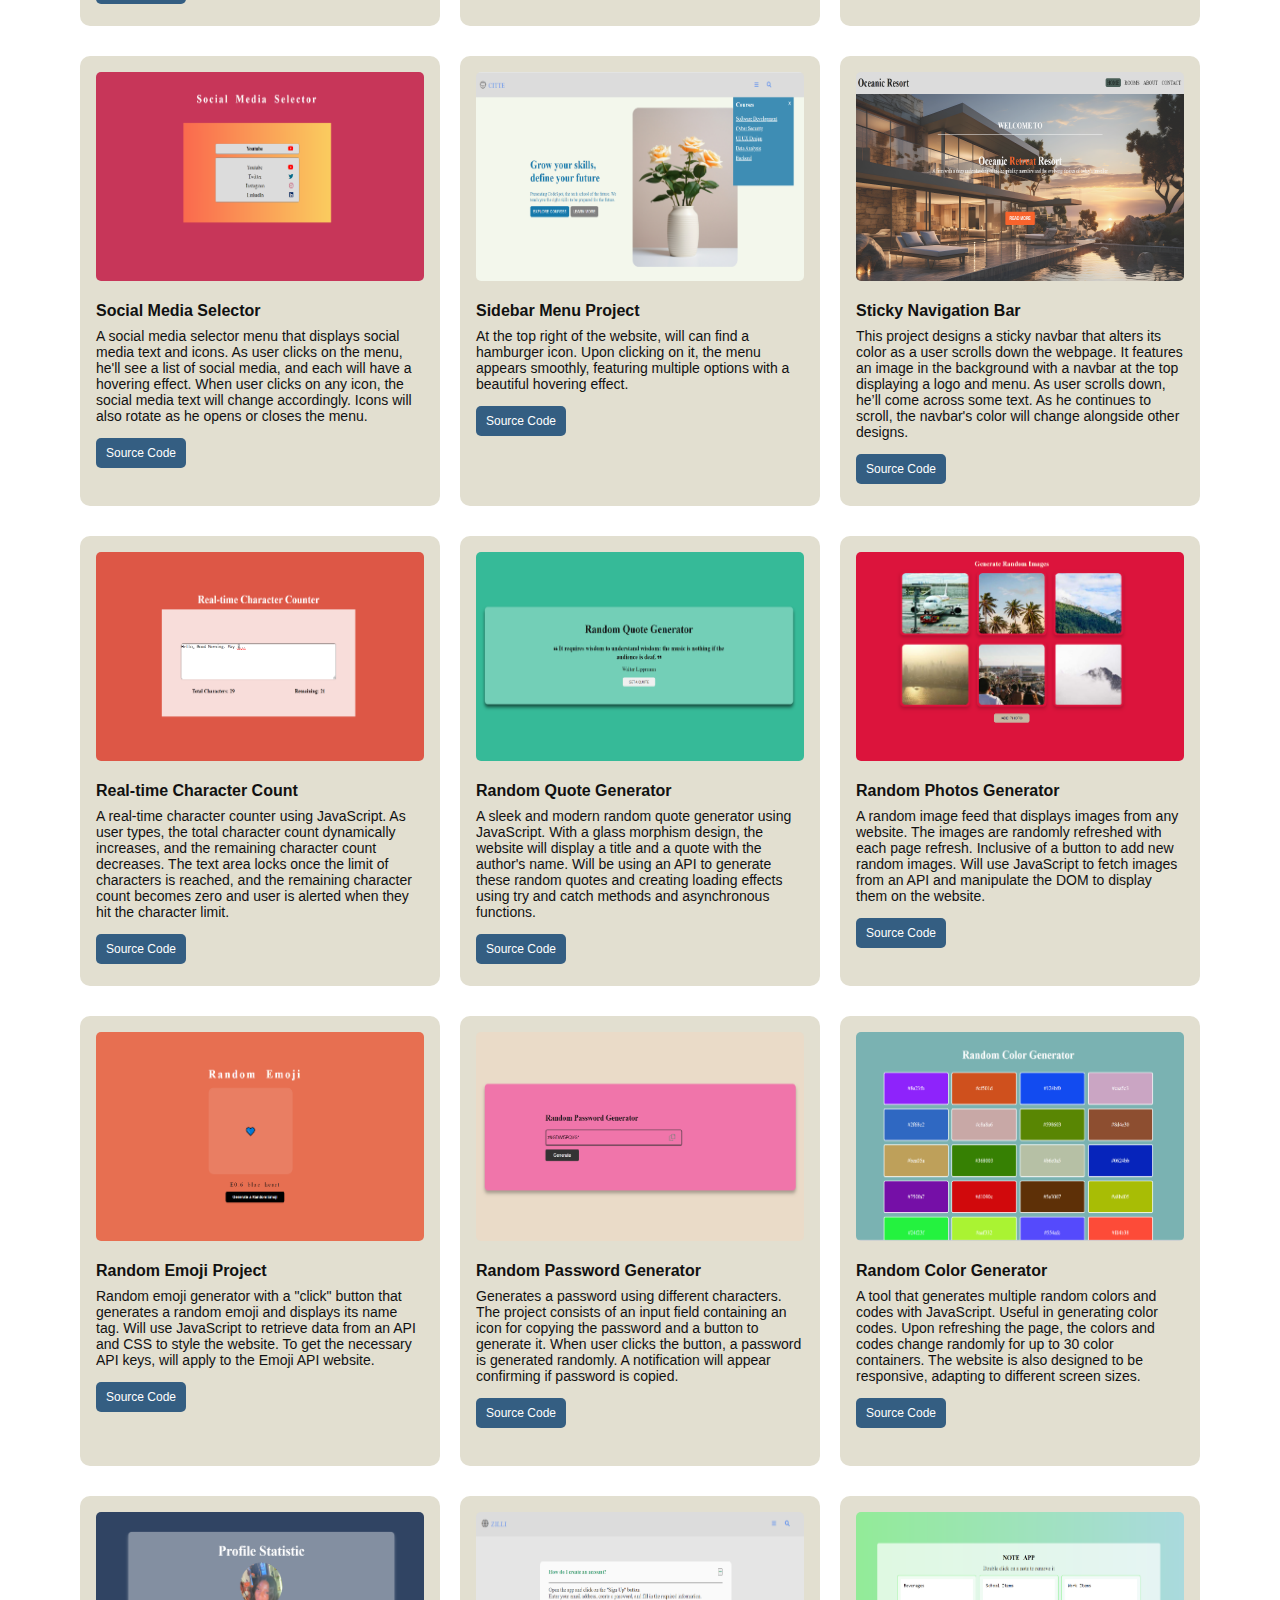
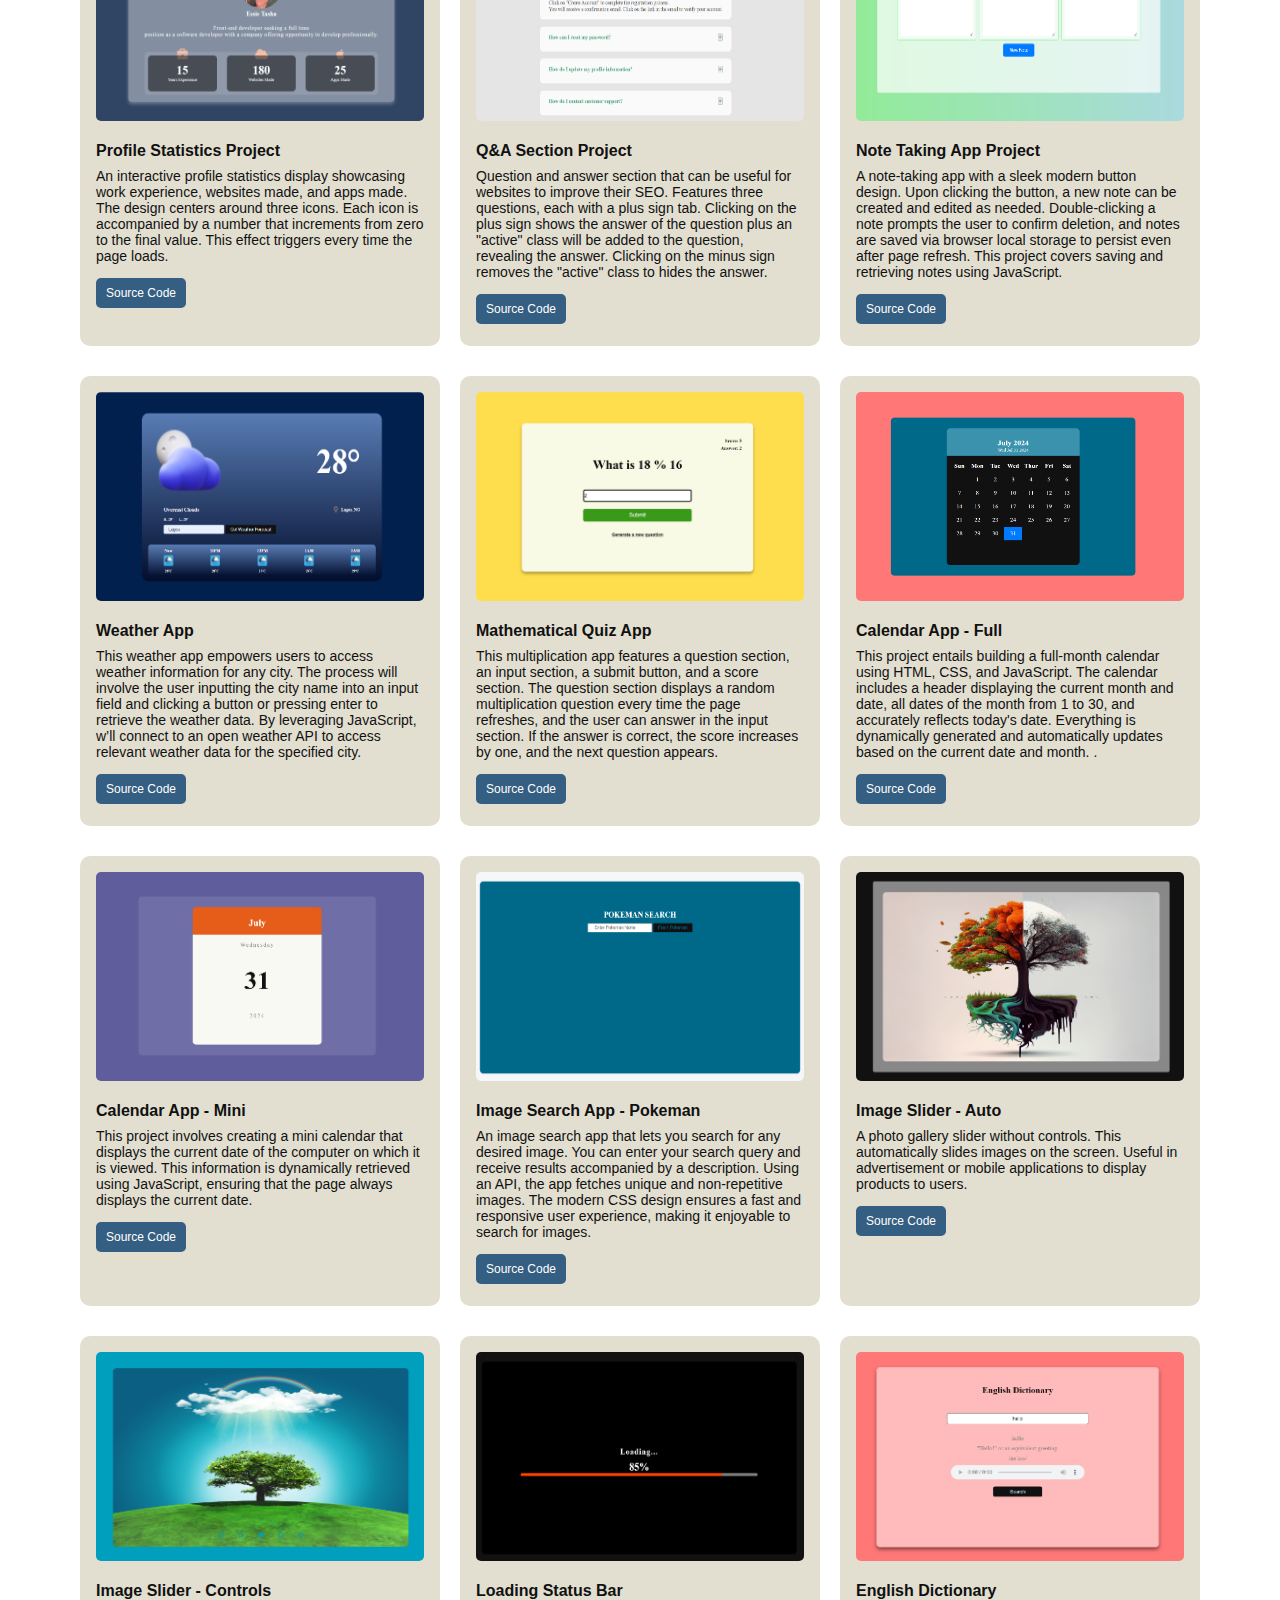
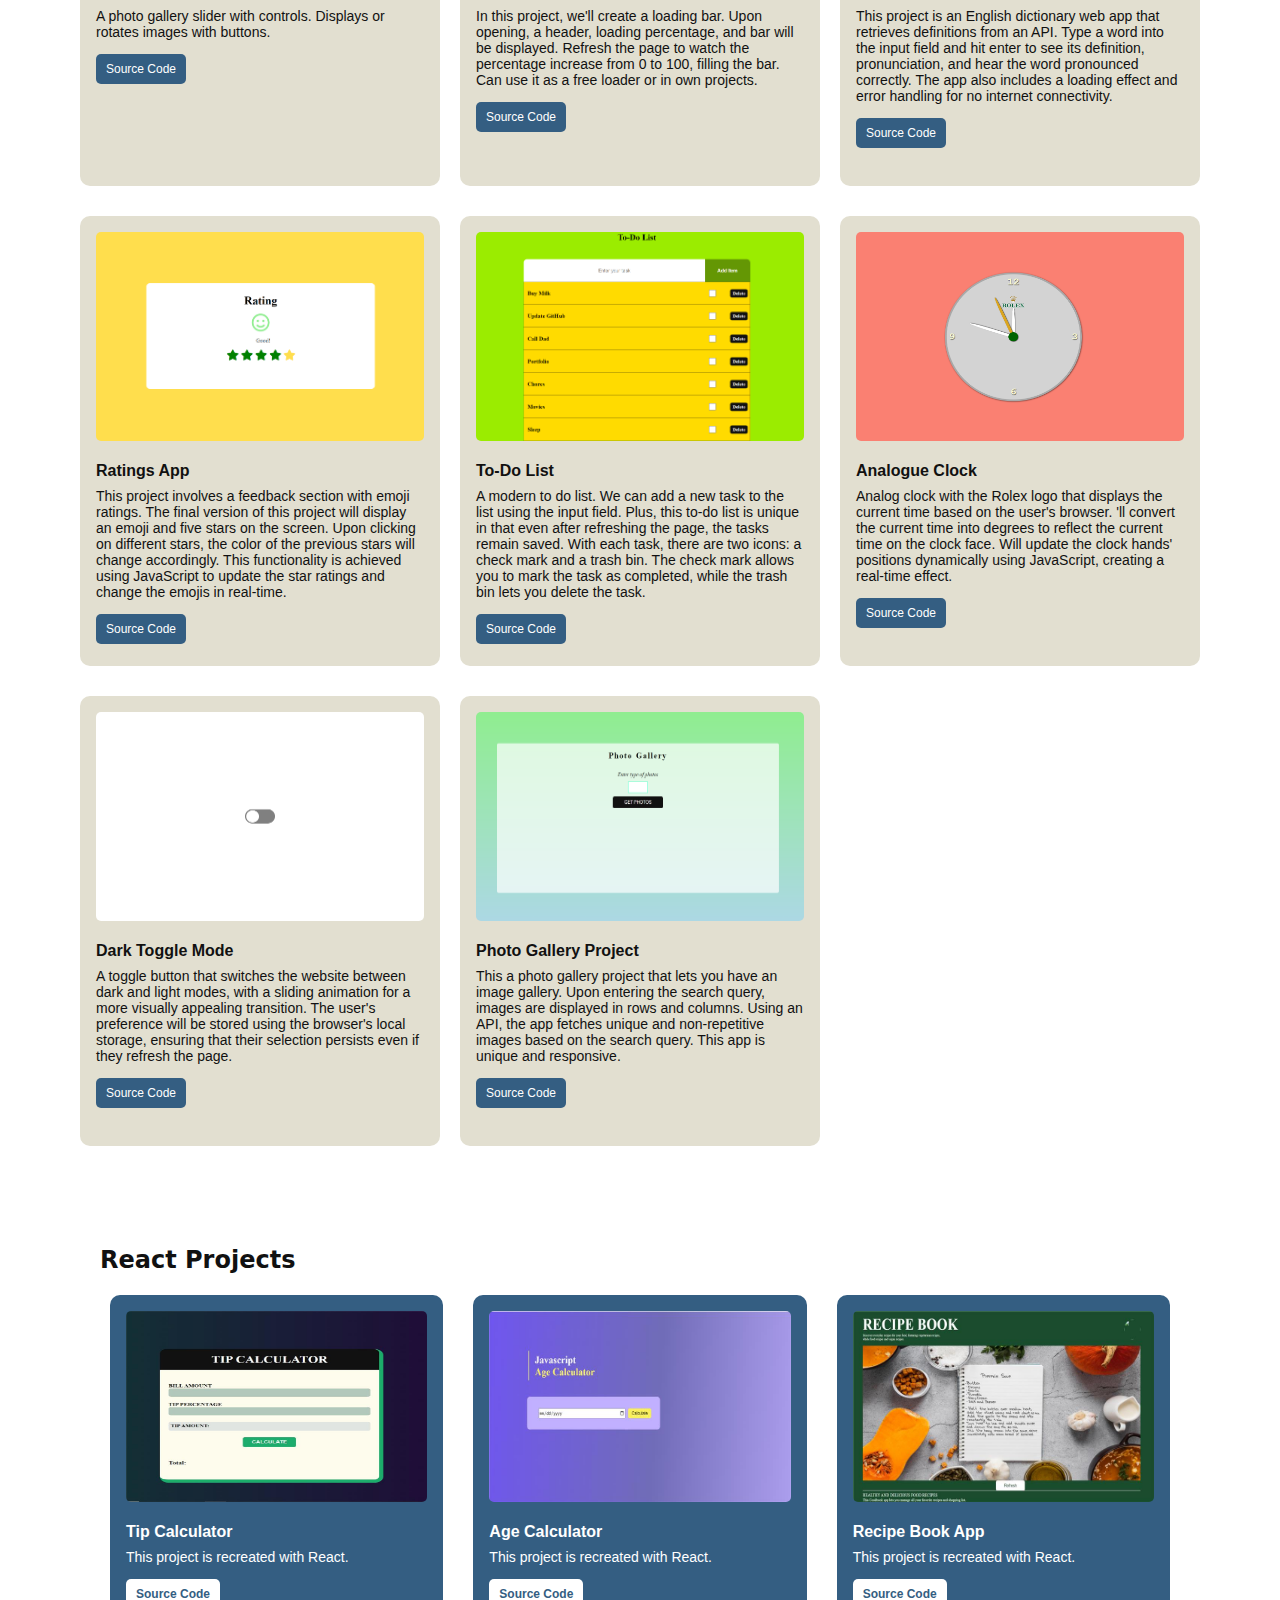
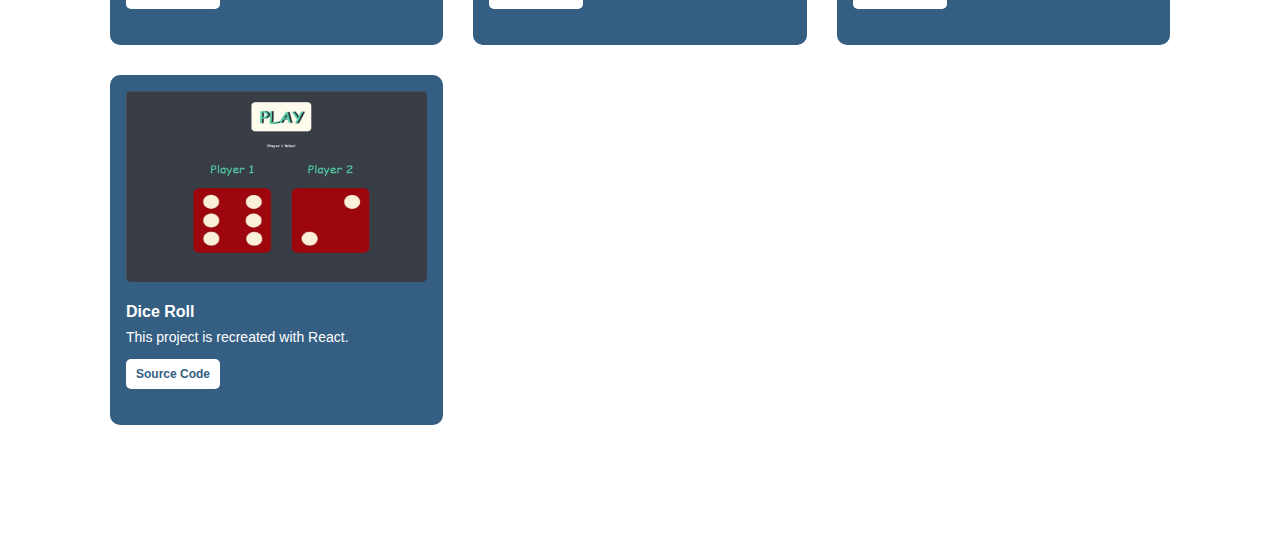
==== commit b3439367: "Update projects.html" ====
--- a/projects.html
+++ b/projects.html
@@ -21,7 +21,6 @@
                 <div class="flex">
                     <div class="navFlex">
                         <div class="img"><img class="logo" src="images/essie.jpg" alt=""></div>
-<!--                         <h2><a href="index.html" id="nametag">Essie</a></h2> -->
                     </div>
                     <div class="navFlex links">
                         <a href="index.html">HOME</a>
@@ -90,7 +89,7 @@
                             <img src="images/temperature2.jpg" class="img-fluid" alt="...">
                         </div>
                         <h2>Temperature Converter</h2>
-                        <p>This project includes three inputs for Celsius, Fahrenheit, and Kelvin temperature formats. When a user changes any of these inputs, a real-time change will be seen in other input fields. To create this project, the "oninput" event listener is used to track changes inside the inputs alongside a switch statement </p>
+                        <p>This project includes three inputs for Celsius, Fahrenheit, and Kelvin temperature formats. When a user changes any of these inputs, a real-time change will be seen in other input fields. The "oninput" event listener is used to track changes inside the inputs alongside a switch statement </p>
                         <a href="https://github.com/Essietasha/50-PROJECTS-with-JavaScript/tree/main/Projects/temperature-converter" target="_blank">Source Code</a>
                     </div>
 
@@ -162,7 +161,7 @@
                             <img src="images/dicegame1.jpg" class="img-fluid" alt="...">
                         </div>
                         <h2>Dice Game Project</h2>
-                        <p>Welcome to the Dice Roll Simulator project. This project features two dices at the center of the screen each belonging to a player and a "PLAY" button. To achieve this, a JavaScript event listener is added to the button. The listener generates a random number, saves it to an array, and updates the history list. </p>
+                        <p>This project features two dices at the center of the screen each belonging to a player and a "PLAY" button. To achieve this, a JavaScript event listener is added to the button. The listener generates a random number, saves it to an array, and updates the history list. </p>
                         <a href="https://github.com/Essietasha/50-PROJECTS-with-JavaScript/tree/main/Projects/dice-game" target="_blank">Source Code</a>
                     </div>
 
@@ -207,7 +206,7 @@
                             <img src="images/socialmedia.png" class="img-fluid" alt="...">
                         </div>
                         <h2>Social Media Selector</h2>
-                        <p>A social media selector menu that displays social media text and icons. As user clicks on the menu, he'll see a list of social media, and each will have a hovering effect. When user clicks on an icon, such as Facebook or YouTube, the social media text will change accordingly. The icons will also rotate as he opens or closes the menu. Finally, clicking on any icon will make the menu disappear.</p>
+                        <p>A social media selector menu that displays social media text and icons. As user clicks on the menu, he'll see a list of social media, and each will have a hovering effect. When user clicks on any icon, the social media text will change accordingly. Icons will also rotate as he opens or closes the menu.</p>
                         <a href="https://github.com/Essietasha/50-PROJECTS-with-JavaScript/tree/main/Projects/social-media-selector-menu-project" target="_blank">Source Code</a>
                     </div>
 
@@ -225,7 +224,7 @@
                             <img src="images/stickynavbar.png" class="img-fluid" alt="...">
                         </div>
                         <h2>Sticky Navigation Bar</h2>
-                        <p>This project designs a sticky navbar that alters its color as a user scrolls down the webpage. It features an image in the background of the main section, with a navbar at the top displaying a logo and menu. As user scrolls down, he’ll come across some text. As he continues to scroll, the navbar's color will change alongside other designs.</p>
+                        <p>This project designs a sticky navbar that alters its color as a user scrolls down the webpage. It features an image in the background with a navbar at the top displaying a logo and menu. As user scrolls down, he’ll come across some text. As he continues to scroll, the navbar's color will change alongside other designs.</p>
                         <a href="https://github.com/Essietasha/50-PROJECTS-with-JavaScript/tree/main/Projects/sticky-navbar" target="_blank">Source Code</a>
                     </div>
 
@@ -234,7 +233,7 @@
                             <img src="images/realtimechar.png" class="img-fluid" alt="...">
                         </div>
                         <h2>Real-time Character Count</h2>
-                        <p>A real-time character counter using JavaScript. As user types, the total character count dynamically increases, and the remaining character count decreases. The text area locks once the limit of characters is reached, and the remaining character count becomes zero. With this functionality, users can keep track of their remaining characters and be alerted when they hit the character limit.</p>
+                        <p>A real-time character counter using JavaScript. As user types, the total character count dynamically increases, and the remaining character count decreases. The text area locks once the limit of characters is reached, and the remaining character count becomes zero and user is alerted when they hit the character limit.</p>
                         <a href="https://github.com/Essietasha/50-PROJECTS-with-JavaScript/tree/main/Projects/real-time-character" target="_blank">Source Code</a>
                     </div>
 
@@ -243,7 +242,7 @@
                             <img src="images/randomquote.png" class="img-fluid" alt="...">
                         </div>
                         <h2>Random Quote Generator</h2>
-                        <p>A sleek and modern random quote generator using JavaScript. With a glass morphism design, the website will display a title and a quote with the author's name. Will be using an API to generate these random quotes and creating loading effects using try and catch methods and asynchronous functions. Additionally, will use CSS to create the glassy morphism design.</p>
+                        <p>A sleek and modern random quote generator using JavaScript. With a glass morphism design, the website will display a title and a quote with the author's name. Will be using an API to generate these random quotes and creating loading effects using try and catch methods and asynchronous functions.</p>
                         <a href="https://github.com/Essietasha/50-PROJECTS-with-JavaScript/tree/main/Projects/random-quote-generator" target="_blank">Source Code</a>
                     </div>
 
@@ -252,7 +251,7 @@
                             <img src="images/randomphotos.png" class="img-fluid" alt="...">
                         </div>
                         <h2>Random Photos Generator</h2>
-                        <p>A random image feed that displays six images from any website. The images are randomly selected and refresh with each page refresh. Inclusive of a button at the bottom of the page to add new random images. Will use JavaScript to fetch images from the "Lorem Pixel" API and manipulate the DOM to display them on the website.</p>
+                        <p>A random image feed that displays images from any website. The images are randomly refreshed with each page refresh. Inclusive of a button to add new random images. Will use JavaScript to fetch images from an API and manipulate the DOM to display them on the website.</p>
                         <a href="https://github.com/Essietasha/50-PROJECTS-with-JavaScript/tree/main/Projects/random-photos-project" target="_blank">Source Code</a>
                     </div>
 
@@ -270,7 +269,7 @@
                             <img src="images/randompassword.png" class="img-fluid" alt="...">
                         </div>
                         <h2>Random Password Generator</h2>
-                        <p>A random password generator that generates a password using different characters. The project consists of an input field containing an icon for copying the password and a button to generate it. When user clicks the button, a password is generated randomly. A notification will appear confirming that the password has been copied.</p>
+                        <p>Generates a password using different characters. The project consists of an input field containing an icon for copying the password and a button to generate it. When user clicks the button, a password is generated randomly. A notification will appear confirming if password is copied.</p>
                         <a href="https://github.com/Essietasha/50-PROJECTS-with-JavaScript/tree/main/Projects/random-password-generator" target="_blank">Source Code</a>
                     </div>
 
@@ -279,7 +278,7 @@
                             <img src="images/randomcolor.png" class="img-fluid" alt="...">
                         </div>
                         <h2>Random Color Generator</h2>
-                        <p>A tool that generates multiple random colors and codes with JavaScript. Upon refreshing the page, the colors and codes change randomly for up to 30 color containers. The website is also designed to be responsive, adapting to different screen sizes. It displays the colors in different columns according to screen sizes thereby providing a seamless user experience on any device.</p>
+                        <p>A tool that generates multiple random colors and codes with JavaScript. Useful in generating color codes. Upon refreshing the page, the colors and codes change randomly for up to 30 color containers. The website is also designed to be responsive, adapting to different screen sizes.</p>
                         <a href="https://github.com/Essietasha/50-PROJECTS-with-JavaScript/tree/main/Projects/random-color-generator" target="_blank">Source Code</a>
                     </div>
                     
@@ -288,7 +287,7 @@
                             <img src="images/profilestatistics.png" class="img-fluid" alt="...">
                         </div>
                         <h2>Profile Statistics Project</h2>
-                        <p>An interactive profile statistics display showcasing work experience, websites made, and apps made. The design centers around three icons. Each icon is accompanied by a number that increments from zero to the final value, achieved using JavaScript to create a function that proportionally increments the number. This effect triggers every time the page loads. </p>
+                        <p>An interactive profile statistics display showcasing work experience, websites made, and apps made. The design centers around three icons. Each icon is accompanied by a number that increments from zero to the final value.  This effect triggers every time the page loads. </p>
                         <a href="https://github.com/Essietasha/50-PROJECTS-with-JavaScript/tree/main/Projects/profile-statistics-project" target="_blank">Source Code</a>
                     </div>
 
@@ -297,7 +296,7 @@
                             <img src="images/qa.png" class="img-fluid" alt="...">
                         </div>
                         <h2>Q&A Section Project</h2>
-                        <p>Question and answer section that can be useful for many websites to improve their SEO. Features three questions, each with a plus sign tab. Clicking on the plus sign shows the answer of the question. When user clicks on the plus sign, an "active" class will be added to the question, revealing the answer. Clicking on the minus sign removes the "active" class to hide the answer.</p>
+                        <p>Question and answer section that can be useful for websites to improve their SEO. Features three questions, each with a plus sign tab. Clicking on the plus sign shows the answer of the question plus an "active" class will be added to the question, revealing the answer. Clicking on the minus sign removes the "active" class to hides the answer.</p>
                         <a href="https://github.com/Essietasha/50-PROJECTS-with-JavaScript/tree/main/Projects/qa-section-project" target="_blank">Source Code</a>
                     </div>
 
@@ -306,10 +305,10 @@
                             <img src="images/note.png" class="img-fluid" alt="...">
                         </div>
                         <h2>Note Taking App Project</h2>
-                        <p>A note-taking app with a sleek and modern button design. Upon clicking the button, a new note can be created and edited as needed. Double-clicking a note prompts the user to confirm deletion, and notes are saved via browser local storage to persist even after page refresh. This project covers saving and retrieving notes using JavaScript and designing a stylish and modern glassy interface with CSS.</p>
+                        <p>A note-taking app with a sleek modern button design. Upon clicking the button, a new note can be created and edited as needed. Double-clicking a note prompts the user to confirm deletion, and notes are saved via browser local storage to persist even after page refresh. This project covers saving and retrieving notes using JavaScript.</p>
                         <a href="https://github.com/Essietasha/50-PROJECTS-with-JavaScript/tree/main/Projects/note-app" target="_blank">Source Code</a>
                     </div>
-                    
+
                     <div class="eachJsProject">
                         <div class="jsImage">
                             <img src="images/weather.png" class="img-fluid" alt="...">
@@ -324,7 +323,7 @@
                             <img src="images/mathematical.png" class="img-fluid" alt="...">
                         </div>
                         <h2>Mathematical Quiz App</h2>
-                        <p>This is a multiplication app that helps kids practice their math skills. It features a question section, an input section, a submit button, and a score section. The question section displays a random multiplication question every time the page refreshes, and the user can answer in the input section. If the answer is correct, the score increases by one, and the next question appears.</p>
+                        <p>This multiplication app features a question section, an input section, a submit button, and a score section. The question section displays a random multiplication question every time the page refreshes, and the user can answer in the input section. If the answer is correct, the score increases by one, and the next question appears.</p>
                         <a href="https://github.com/Essietasha/50-PROJECTS-with-JavaScript/tree/main/Projects/Mathematical%20Questions%20App" target="_blank">Source Code</a>
                     </div>
 
@@ -396,7 +395,7 @@
                             <img src="images/rating.png" class="img-fluid" alt="...">
                         </div>
                         <h2>Ratings App</h2>
-                        <p>This project involves a feedback section with emoji ratings using JavaScript and Font Awesome. The final version of this project will display an emoji and five stars on the screen. Upon clicking on different stars, the color of the previous stars will change accordingly. This functionality is achieved using JavaScript to update the star ratings and change the emojis in real-time.</p>
+                        <p>This project involves a feedback section with emoji ratings. The final version of this project will display an emoji and five stars on the screen. Upon clicking on different stars, the color of the previous stars will change accordingly. This functionality is achieved using JavaScript to update the star ratings and change the emojis in real-time.</p>
                         <a href="https://github.com/Essietasha/50-PROJECTS-with-JavaScript/tree/main/Projects/ratings-app" target="_blank">Source Code</a>
                     </div>
 
@@ -405,7 +404,7 @@
                             <img src="images/todolist.png" class="img-fluid" alt="...">
                         </div>
                         <h2>To-Do List</h2>
-                        <p>A modern to do list. We can add a new task to the list using the input field. Plus, this to-do list is unique in that even after refreshing the page, the tasks remain saved. Items are set and gotten from local storage. With each task, there are two icons: a check mark and a trash bin. The check mark allows you to mark the task as completed, while the trash bin lets you delete the task.</p>
+                        <p>A modern to do list. We can add a new task to the list using the input field. Plus, this to-do list is unique in that even after refreshing the page, the tasks remain saved. With each task, there are two icons: a check mark and a trash bin. The check mark allows you to mark the task as completed, while the trash bin lets you delete the task.</p>
                         <a href="https://github.com/Essietasha/50-PROJECTS-with-JavaScript/tree/main/Projects/To-do-List-Project" target="_blank">Source Code</a>
                     </div>
 
@@ -414,7 +413,7 @@
                             <img src="images/analogueclock.png" class="img-fluid" alt="...">
                         </div>
                         <h2>Analogue Clock</h2>
-                        <p>Analog clock with the Rolex logo that displays the current time based on the user's browser. 'll convert the current time into degrees to reflect the current time on the clock face. The Rolex logo will be in the center of the circular clock face, with hour, minute, and second hands reflecting the current time. We will update the clock hands' positions dynamically using JavaScript, creating a real-time effect.</p>
+                        <p>Analog clock with the Rolex logo that displays the current time based on the user's browser. 'll convert the current time into degrees to reflect the current time on the clock face. Will update the clock hands' positions dynamically using JavaScript, creating a real-time effect.</p>
                         <a href="https://github.com/Essietasha/50-PROJECTS-with-JavaScript/tree/main/Projects/analogue-clock" target="_blank">Source Code</a>
                     </div>
 
@@ -436,8 +435,13 @@
                         <a href="https://github.com/Essietasha/50-PROJECTS-with-JavaScript/tree/main/Projects/photo-gallery-project" target="_blank">Source Code</a>
                     </div>
 
+
                 </div>
             </section>
+
+
+
+
 
 
             <section class="reactProjects" id="reactprojects">
